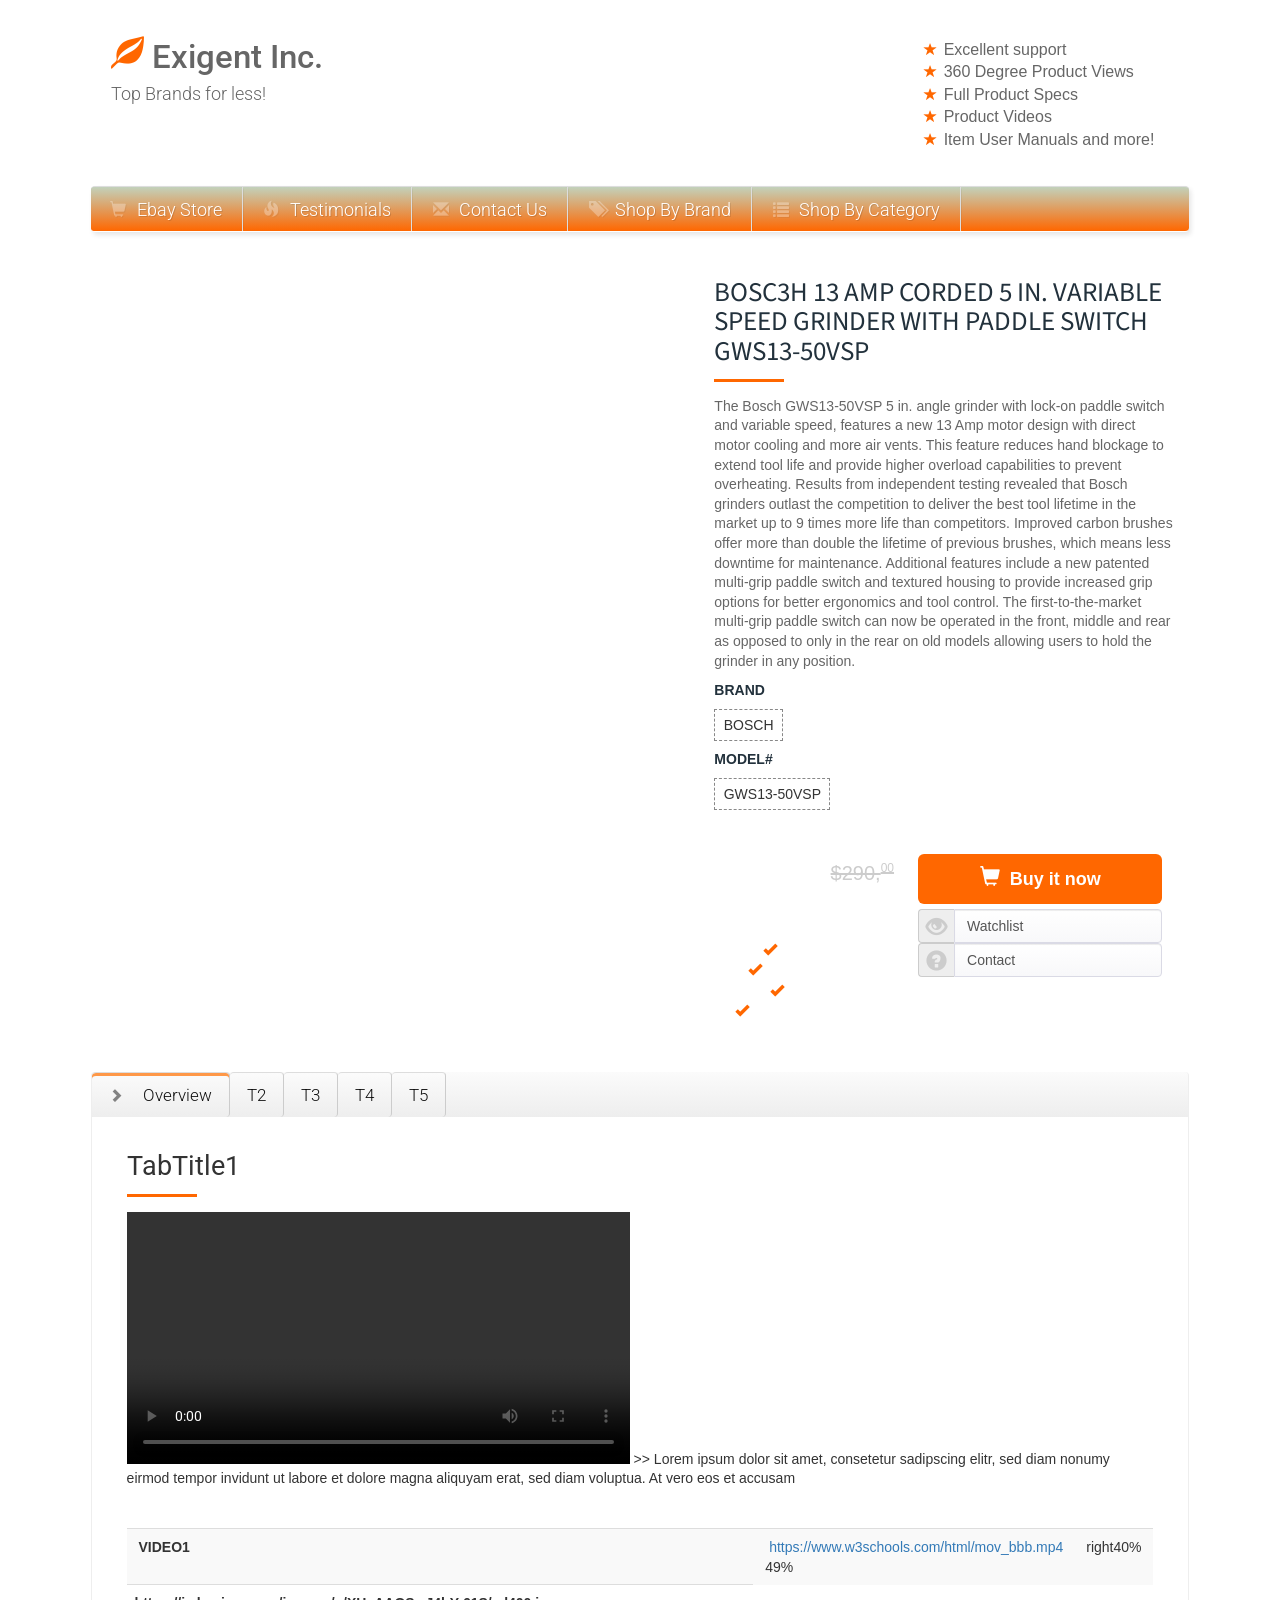
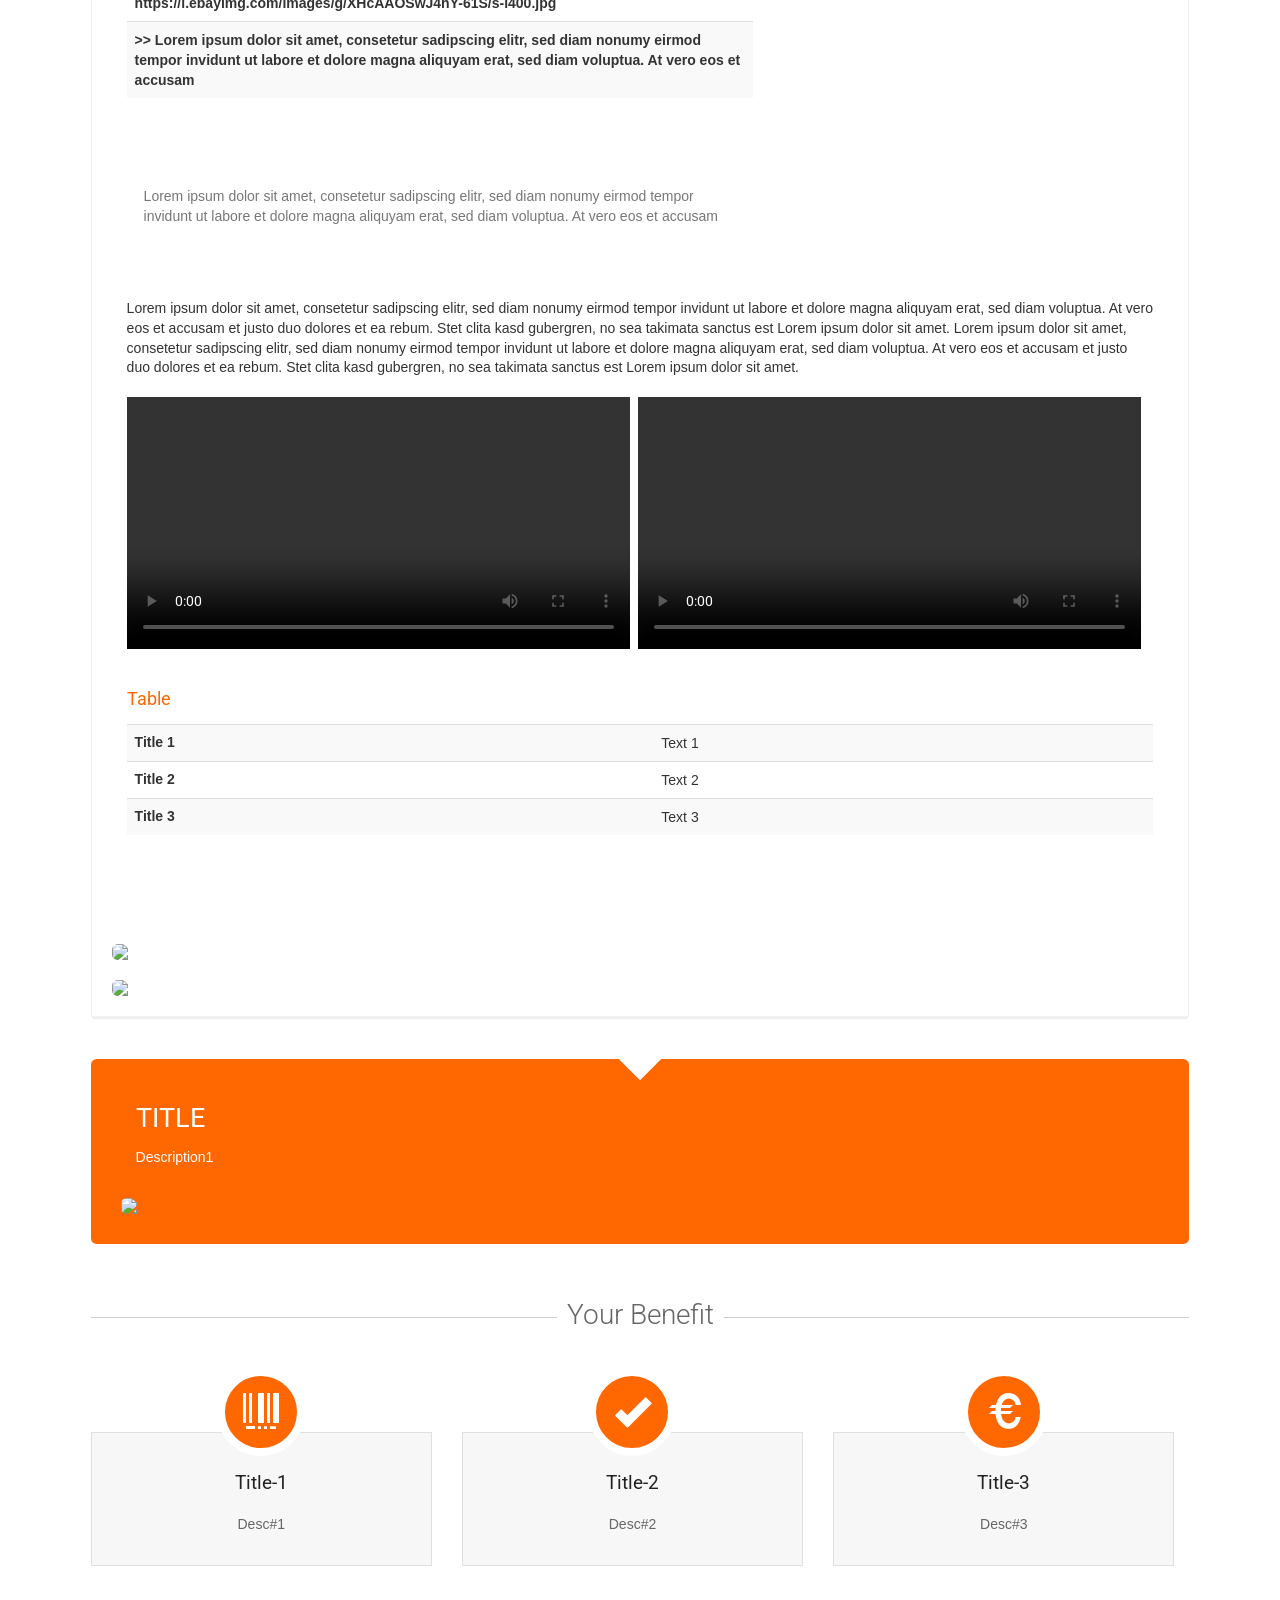
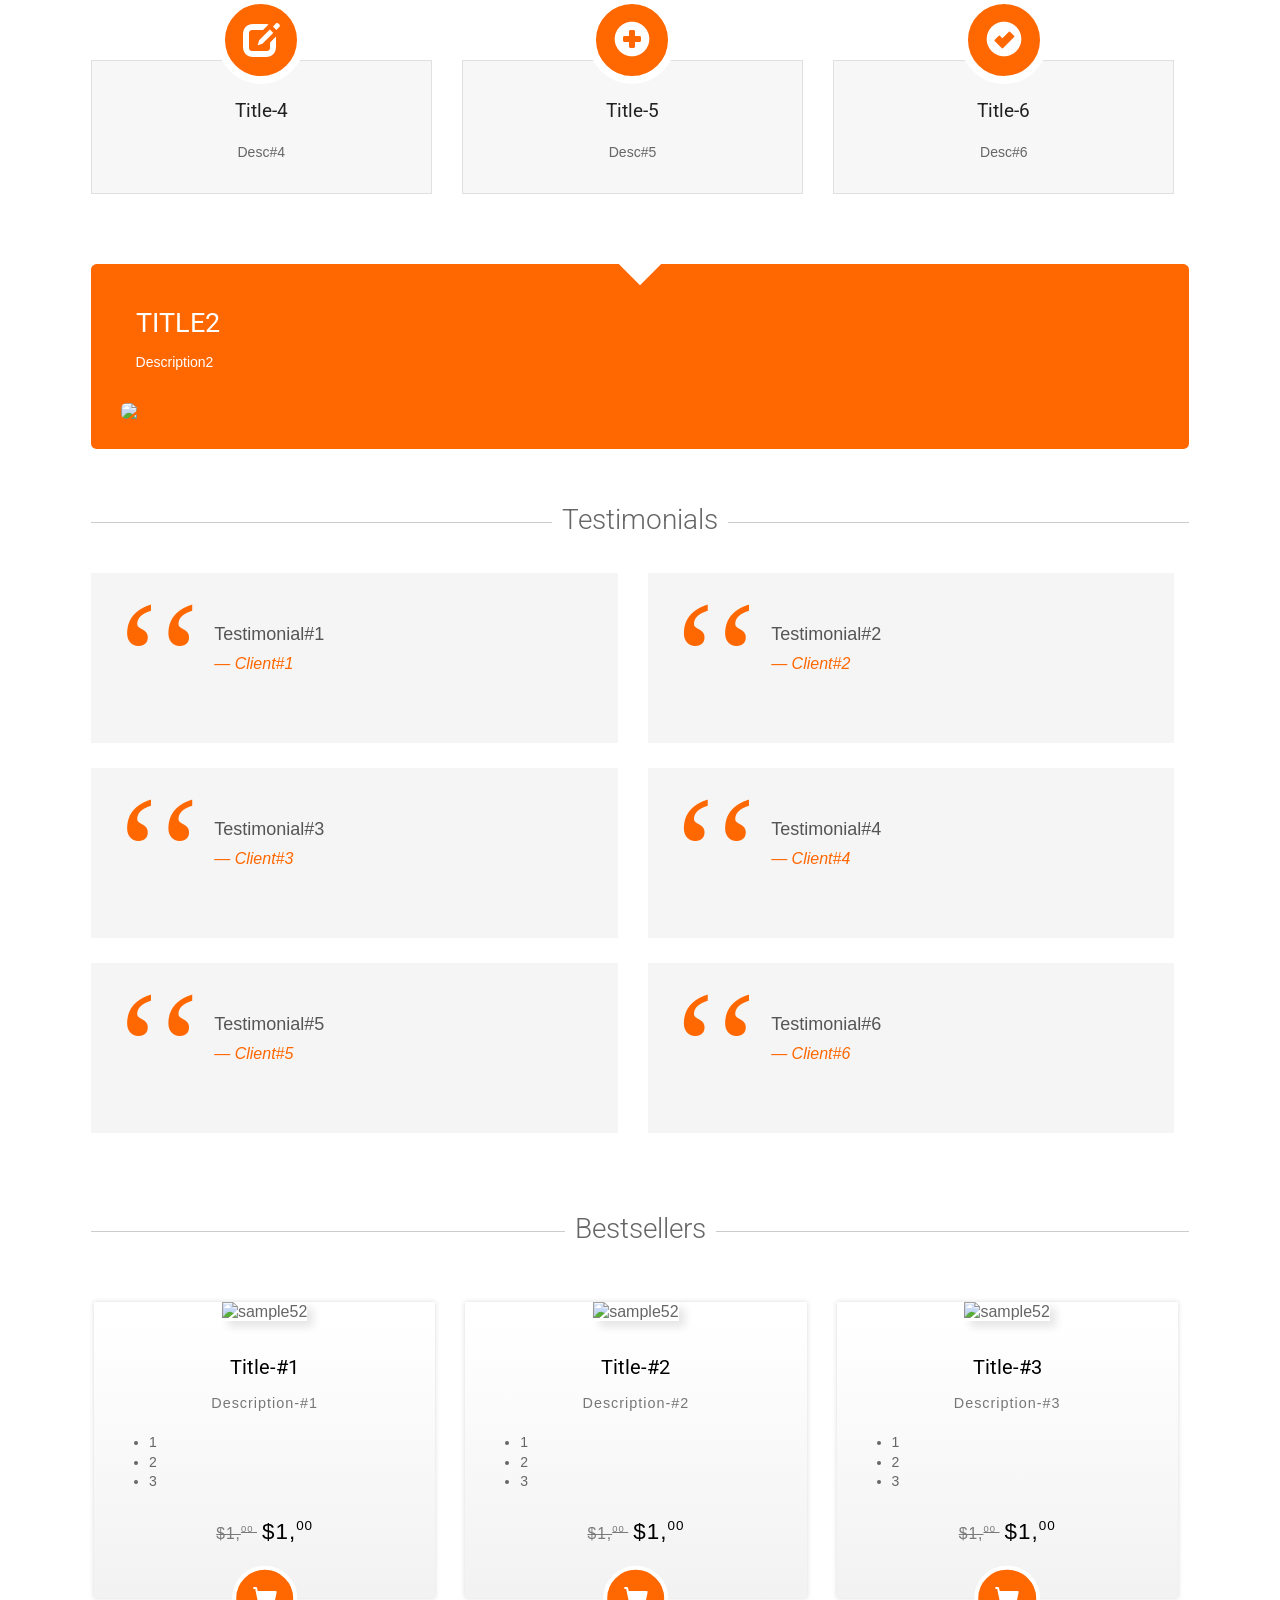
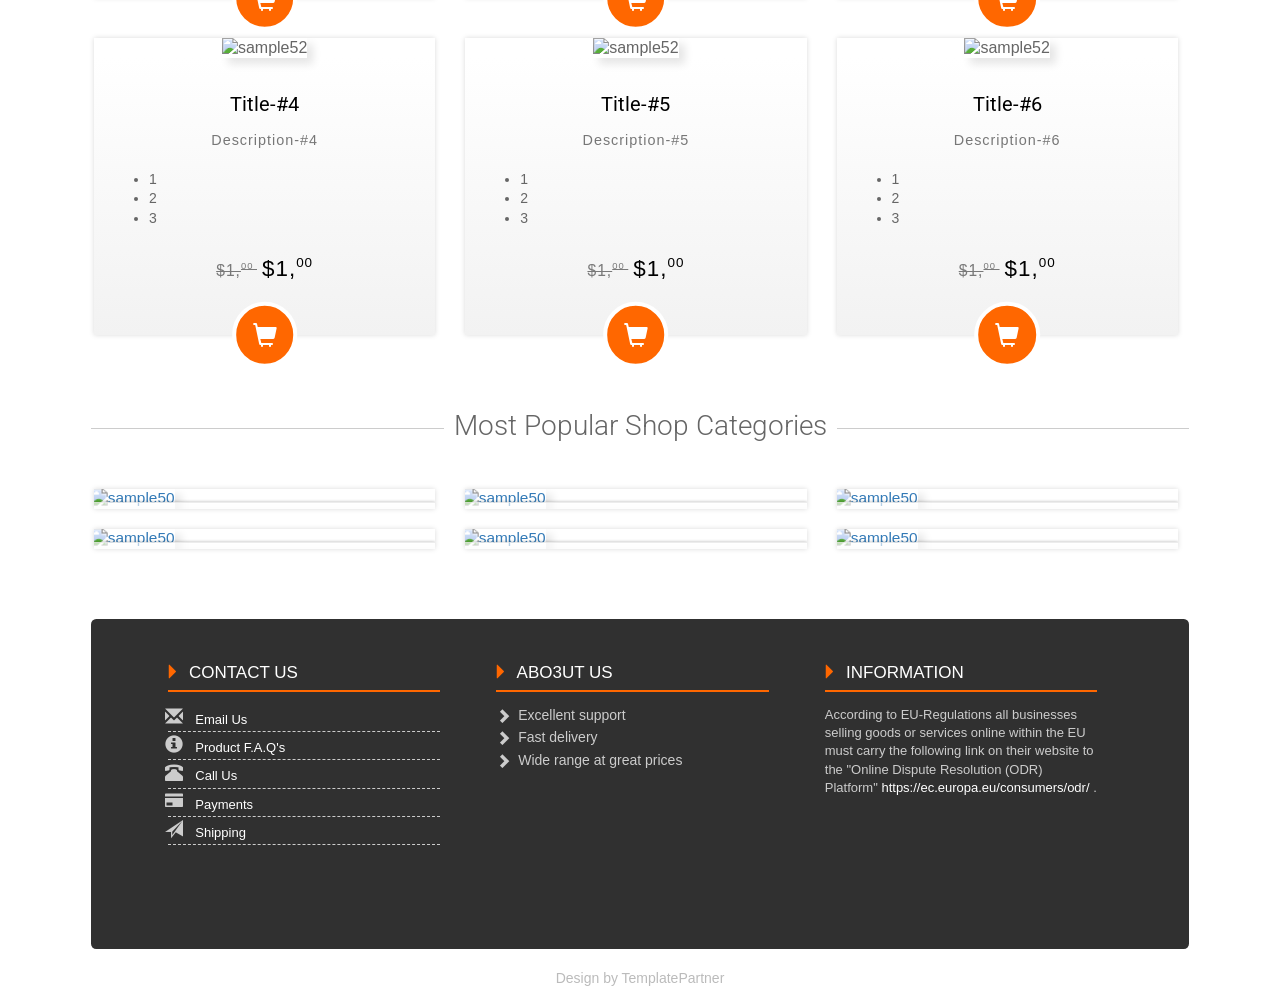
==== index.html @ e0731691 "Add files via upload" ====
<!DOCTYPE html>
<html lang="en" >

<head>
  <meta charset="UTF-8">
  <title>3</title>
  
  
  
      <link rel="stylesheet" href="css/style.css">

  
</head>

<body>

  <!-- 
				CRYSTAL - eazyAuction Designtemplate, 09.2017 
				Copyright & Design by https://www.templatepartner.com 
				--> 
				<!DOCTYPE html> 
				<html lang="de"> 
				  <head> 
				    <meta charset="utf-8"> 
				    <title>Template CRYSTAL www.templatepartner.com </title> 
				    
<meta http-equiv="content-type" content="text/html; charset=utf-8">
<meta name="viewport" content="width=device-width, initial-scale=1">
<link rel="stylesheet" href="https://maxcdn.bootstrapcdn.com/bootstrap/3.3.6/css/bootstrap.min.css" integrity="sha384-1q8mTJOASx8j1Au+a5WDVnPi2lkFfwwEAa8hDDdjZlpLegxhjVME1fgjWPGmkzs7" crossorigin="anonymous">

<link href="https://fonts.googleapis.com/css?family=Source+Sans+Pro:200,400,900" rel="stylesheet">
<link href="https://fonts.googleapis.com/css?family=Roboto:300,400,500,700:latin" rel="stylesheet" type="text/css">

 				    <link rel="stylesheet" href="style.css"> 
				  </head> 
				  <body> 
				<div class="cmsmini" id="32016">

<!-- END-csshead -->	
<!--============ PAGE ============-->
<div id="PAGE" class="parallex-t--XXX" style=""> 
<!--======= HEADER ===-->
<!-- END-headerfooter1 -->
<!--======= MAIN CONTENT =================-->
<div class="maincontent mainbgXXX roundsm">
<!--======= Gallery / Productinfo combo ===-->    
<!-- END-productinfo1 -->
<!-- END-infotabs1 -->
<!-- END-textimgl -->
<!-- END-infoboxes1 -->
<!-- END-gallery_categories1 -->
<!-- END-testimonials -->
<!-- END-gallery_products1 -->
<div class="headerfooter1-START">

<!--======= Mobile Kurzbeschreibung =======-->
<div class="mobileshortdesc">  
<div vocab="https://schema.org/" typeof="Product">
<span property="description">Mobile Description
</span>
</div>
</div>
<!--LOGO AREA -->
<div class="header">
<!-- logo area -->
<div class="logoarea row">
<div class="iscol form-group col-md-3">		
<div class="logotext">
<h1 class="logotitle">
<i class="glyphicon glyphicon-leaf color1">
</i> 
<span class="ff_logotitle">Exigent Inc.
</span>
</h1>
<div class="logotitlesub ff_logosubtitle">Top Brands for less!
</div>
</div>
</div>
<div class="iscol form-group text-right ff_headerinfotext col-md-9">
<ul>
<li>Excellent support 
<!-- li--> 
</li>
<li>360 Degree Product Views
</li>
<li>Full Product Specs
</li>
<li>Product Videos
</li>
<li>Item User Manuals and more!
</li>
</ul>
</div>
</div>
<!--======== NAV (mobile first) ===========-->
<!-- glyphicon-file, glyphicon-euro, glyphicon-question-sign, glyphicon-send, glyphicon-flag, glyphicon-envelope -->
<nav id="menu" class="aclicktype igradient1">
<div id="navtarget1" class="navtarget">
</div>  
<div id="navtarget2" class="navtarget">
</div>
<div id="navtarget3" class="navtarget">
</div>  
<div id="navtarget4" class="navtarget">
</div>
<div id="navtarget5" class="navtarget">
</div>  
<div id="navtarget6" class="navtarget">
</div>
<div id="navtarget7" class="navtarget">
</div>  
<div id="navtarget8" class="navtarget">
</div>
<div id="navheadtarget">
</div> 
<div id="navheadtarget-x">
</div>
<label for="tm" id="toggle-menu">
<a class="menulink" href="#navheadtarget">Navigation 
<span class="drop-icon">▾
</span> 
</a><a class="drop-icon-x" href="#navheadtarget-x">x
</a>
</label>
<ul class="main-menu clearfix">
<li class="tabnavfade">
<a class="ff_topnav_butturl1 menulink color1hover" href="https://www.ebay.com/str/exigentinc" target="_blank">
<i class="ff_topnavicon1 glyphicon glyphicon-shopping-cart">
</i>
<span class="ff_topnav_butt1">Ebay Store
</span>
</a>
</li>
<li class="tabnavfade">
<a class="ff_topnav_butturl1 menulink color1hover" href="https://feedback.ebay.com/ws/eBayISAPI.dll?ViewFeedback2&userid=exigent_inc&ftab=AllFeedback&myworld=true&rt=nc" target="_blank">
<i class="ff_topnavicon1 glyphicon glyphicon-fire">
</i>
<span class="ff_topnav_butt1">Testimonials
</span>
</a>
</li>
<li class="tabnavfade">
<a class="ff_topnav_butturl1 menulink color1hover" href="https://contact.ebay.com/ws/eBayISAPI.dll?FindAnswers&requested=exigent_inc&_trksid=p2050430.m2531.l4583&rt=nc&iid=1" target="_blank">
<i class="ff_topnavicon1 glyphicon glyphicon-envelope">
</i>
<span class="ff_topnav_butt1">Contact Us
</span>
</a>
</li>
<li class="tabnavfade">
<a class="ff_topnav_butturl1 menulink color1hover" href="https://www.ebay.com/str/exigentinc" target="_blank">
<i class="ff_topnavicon1 glyphicon glyphicon-tags">
</i>
<span class="ff_topnav_butt1">Shop By Brand
</span>
</a>
</li>
<li class="tabnavfade">
<a class="ff_topnav_butturl1 menulink color1hover" href="https://www.ebay.com/str/exigentinc" target="_blank">
<i class="ff_topnavicon1 glyphicon glyphicon-list">
</i>
<span class="ff_topnav_butt1">Shop By Category
</span>
</a>
</li>
</ul>
</nav>
</div> 
<!-- end header -->
<!--======= topslider ===-->  
<!-- end container -->
</div>
<div class="productinfo1-START">

<div class="container">
<section>  
<div class="row norightmargin">
<div class="tp-productgal1 col-lg-7 col-sm-7">	
<!-- col left   CAROUSEL SLIDES -->
<!-- SLIDER --> 		
<!--[if IE]> 
<style> .productslider.csslider1 > .cs_arrowprev > label:after, .productslider.csslider1 > .cs_arrownext > label:after{ line-height: 30px; } .productslider.csslider1 > .cs_play_pause > label:after{ line-height: 28px;} 
</style> 
<![endif]-->
<div id="islider1" class="islider islidenum10 thumbsperrow5 islider_navdotsXXX  islidermaximgheight12 islidermaxthumbheight6 aclicktype"> 	
<!-- aclicktype OR inputclicktype --> 	 	
<label class="targetlabel aclicktype" id="islide1__1">
</label>
<label class="targetlabel aclicktype" id="islide2__1">
</label>
<label class="targetlabel aclicktype" id="islide3__1">
</label>
<label class="targetlabel aclicktype" id="islide4__1">
</label>
<label class="targetlabel aclicktype" id="islide5__1">
</label>
<label class="targetlabel aclicktype" id="islide6__1">
</label>
<label class="targetlabel aclicktype" id="islide7__1">
</label>
<label class="targetlabel aclicktype" id="islide8__1">
</label>
<label class="targetlabel aclicktype" id="islide9__1">
</label>
<label class="targetlabel aclicktype" id="islide10__1">
</label> 		
<!-- lightboxes with id --> 	
<a href="#_" class="lightbox1a" id="lb_img1">
<img src="https://res.cloudinary.com/dpbb3ehlm/image/upload/v1530086729/temp/1.png">
</a><a href="#_" class="lightbox1a" id="lb_img2">
<img src="https://res.cloudinary.com/dpbb3ehlm/image/upload/v1530086729/temp/2.png">
</a><a href="#_" class="lightbox1a" id="lb_img3">
<img src="https://res.cloudinary.com/dpbb3ehlm/image/upload/v1530086729/temp/3.png">
</a><a href="#_" class="lightbox1a" id="lb_img4">
<img src="https://res.cloudinary.com/dpbb3ehlm/image/upload/v1530086729/temp/4.png">
</a><a href="#_" class="lightbox1a" id="lb_img5">
<img src="https://res.cloudinary.com/dpbb3ehlm/image/upload/v1530086729/temp/5.png">
</a><a href="#_" class="lightbox1a" id="lb_img6">
<img src="https://res.cloudinary.com/dpbb3ehlm/image/upload/v1530086729/temp/6.png">
</a><a href="#_" class="lightbox1a" id="lb_img7">
<img src="https://res.cloudinary.com/dpbb3ehlm/image/upload/v1530086729/temp/7.png">
</a><a href="#_" class="lightbox1a" id="lb_img8">
<img src="https://res.cloudinary.com/dpbb3ehlm/image/upload/v1530086729/temp/8.png">
</a><a href="#_" class="lightbox1a" id="lb_img9">
<img src="https://res.cloudinary.com/dpbb3ehlm/image/upload/v1530086729/temp/9.png">
</a><a href="#_" class="lightbox1a" id="lb_img10">
<img src="https://res.cloudinary.com/dpbb3ehlm/image/upload/v1530086729/temp/10.png">
</a> 	
<!-- SLIDER PICS  --> 	
<div class="isliderbody"> 		
<!-- Number of images here is flexiblle - NO NEED to change css --> 		 
<div class="islide">
<a href="#lb_img1">
<img src="https://res.cloudinary.com/dpbb3ehlm/image/upload/v1530086729/temp/1.png" alt="">
</a>                  		 
</div>
<div class="islide">
<a href="#lb_img2">
<img src="https://res.cloudinary.com/dpbb3ehlm/image/upload/v1530086729/temp/2.png" alt="">
</a>                  		 
</div>
<div class="islide">
<a href="#lb_img3">
<img src="https://res.cloudinary.com/dpbb3ehlm/image/upload/v1530086729/temp/3.png" alt="">
</a>                  		 
</div>
<div class="islide">
<a href="#lb_img4">
<img src="https://res.cloudinary.com/dpbb3ehlm/image/upload/v1530086729/temp/4.png" alt="">
</a>                  		 
</div>
<div class="islide">
<a href="#lb_img5">
<img src="https://res.cloudinary.com/dpbb3ehlm/image/upload/v1530086729/temp/5.png" alt="">
</a>                  		 
</div>
<div class="islide">
<a href="#lb_img6">
<img src="https://res.cloudinary.com/dpbb3ehlm/image/upload/v1530086729/temp/6.png" alt="">
</a>                  		 
</div>
<div class="islide">
<a href="#lb_img7">
<img src="https://res.cloudinary.com/dpbb3ehlm/image/upload/v1530086729/temp/7.png" alt="">
</a>                  		 
</div>
<div class="islide">
<a href="#lb_img8">
<img src="https://res.cloudinary.com/dpbb3ehlm/image/upload/v1530086729/temp/8.png" alt="">
</a>                  		 
</div>
<div class="islide">
<a href="#lb_img9">
<img src="https://res.cloudinary.com/dpbb3ehlm/image/upload/v1530086729/temp/9.png" alt="">
</a>                  		 
</div>
<div class="islide">
<a href="#lb_img10">
<img src="https://res.cloudinary.com/dpbb3ehlm/image/upload/v1530086729/temp/10.png" alt="">
</a>                  		 
</div> 	
<img src="https://res.cloudinary.com/dpbb3ehlm/image/upload/v1530086729/temp/1.png" class="isliderimgheightener">
</div> 	
<!-- SLIDER NAV  --> 	
<div class="islidernav"> 		
<div> 
<!-- aclicktype OR inputclicktype --> 			 			
<a class="islidethumb aclicktype" href="#islide1__1" style="background-image:url('');">
<img src="https://res.cloudinary.com/dpbb3ehlm/image/upload/v1530086729/temp/1.png" alt="">
</a><a class="islidethumb aclicktype" href="#islide2__1" style="background-image:url('');">
<img src="https://res.cloudinary.com/dpbb3ehlm/image/upload/v1530086729/temp/2.png" alt="">
</a><a class="islidethumb aclicktype" href="#islide3__1" style="background-image:url('');">
<img src="https://res.cloudinary.com/dpbb3ehlm/image/upload/v1530086729/temp/3.png" alt="">
</a><a class="islidethumb aclicktype" href="#islide4__1" style="background-image:url('');">
<img src="https://res.cloudinary.com/dpbb3ehlm/image/upload/v1530086729/temp/4.png" alt="">
</a><a class="islidethumb aclicktype" href="#islide5__1" style="background-image:url('');">
<img src="https://res.cloudinary.com/dpbb3ehlm/image/upload/v1530086729/temp/5.png" alt="">
</a><a class="islidethumb aclicktype" href="#islide6__1" style="background-image:url('');">
<img src="https://res.cloudinary.com/dpbb3ehlm/image/upload/v1530086729/temp/6.png" alt="">
</a><a class="islidethumb aclicktype" href="#islide7__1" style="background-image:url('');">
<img src="https://res.cloudinary.com/dpbb3ehlm/image/upload/v1530086729/temp/7.png" alt="">
</a><a class="islidethumb aclicktype" href="#islide8__1" style="background-image:url('');">
<img src="https://res.cloudinary.com/dpbb3ehlm/image/upload/v1530086729/temp/8.png" alt="">
</a><a class="islidethumb aclicktype" href="#islide9__1" style="background-image:url('');">
<img src="https://res.cloudinary.com/dpbb3ehlm/image/upload/v1530086729/temp/9.png" alt="">
</a><a class="islidethumb aclicktype" href="#islide10__1" style="background-image:url('');">
<img src="https://res.cloudinary.com/dpbb3ehlm/image/upload/v1530086729/temp/10.png" alt="">
</a> 		
</div> 	
</div> 
</div> 
<!-- end slider-->
</div> 
<!-- end product gal -->
<div class="tp-productshort col-lg-5 col-sm-5">	
<!-- col right -->
<h1 class="tp-producttitle titlecolor ff_title">BOSC3H 13 AMP CORDED 5 IN. VARIABLE SPEED GRINDER WITH PADDLE SWITCH GWS13-50VSP
</h1>
<hr class="trans">
<p class="ff_desc_short">
</p>
<div>The Bosch GWS13-50VSP 5 in. angle grinder with lock-on paddle switch and variable speed, features a new 13 Amp motor design with direct motor cooling and more air vents. This feature reduces hand blockage to extend tool life and provide higher overload capabilities to prevent overheating. Results from independent testing revealed that Bosch grinders outlast the competition to deliver the best tool lifetime in the market up to 9 times more life than competitors. Improved carbon brushes offer more than double the lifetime of previous brushes, which means less downtime for maintenance. Additional features include a new patented multi-grip paddle switch and textured housing to provide increased grip options for better ergonomics and tool control. The first-to-the-market multi-grip paddle switch can now be operated in the front, middle and rear as opposed to only in the rear on old models allowing users to hold the grinder in any position.
<br>
</div>
<p>
</p>
<div class="tp-attributebox">
<p>
<b class="tp-attrtitle titlecolor">BRAND
</b>
</p> 
<p class="tp-attributes">      
<span class="tp-attrval roundsm color1border">BOSCH
</span> 
</p>
</div>
<div class="tp-attributebox">
<p>
<b class="tp-attrtitle titlecolor">MODEL#
</b>
</p> 
<p class="tp-attributes">      
<span class="tp-attrval roundsm color1border">GWS13-50VSP
</span> 
</p>
</div>
<!-- -button combo -->
<div class="pricecombo roundsm row col-sm-12">
<div class="col-sm-5">
<div class="pricecombo-left">
<div class="strikedprice">$290,<span class="pricecents">00
</span>
</div>
<div class="tp-price" style=" ">$199,<span class="pricecents">00
</span>
</div> 
<div class="pricecombo_addinfo" style="">
<i class="glyphicon glyphicon-ok color1">
</i> 
<span>FREE SHIPPING
</span>
</div>
<div class="pricecombo_addinfo" style="">
<i class="glyphicon glyphicon-ok color1">
</i> 
<span>BRAND NEW ITEM
</span>
</div>
<div class="pricecombo_addinfo" style="">
<i class="glyphicon glyphicon-ok color1">
</i> 
<span>TAX INCLUDED
</span>
</div>
<div class="pricecombo_addinfo" style="">
<i class="glyphicon glyphicon-ok color1">
</i> 
<span>1 DAY PROCESSING
</span>
</div> 
</div>
</div>
<div class="pricecombo-buttons col-sm-7">
<div class="tp-buttupper row col-sm-12">
<a class="pricebutt_buyitnow btn btn-lg btn-success btn-block color1bg" href="https://offer.ebay.com/ws/eBayISAPI.dll?BinConfirm&item=1" target="_blank">
<i class="glyphicon glyphicon-shopping-cart">
</i>  
<span class="tp-buttupper-text">Buy it now
</span> 
</a>
</div>
<div class="tp-buttlower row col-sm-12 ">
<div class="tp-buttlower1 input-group buttonaddon width50xx">
<span class="input-group-addon">
<span class="glyphicon glyphicon-eye-open">
</span>
</span>
<a type="text" class="pricebutt_watchlist form-control" href="http://cgi1.ebay.com/ws/eBayISAPI.dll?MakeTrack&item=1" target="_blank">
<span class="tp-buttlower1-text">Watchlist
</span>
</a>
</div>
<div class="tp-buttlower2 input-group buttonaddon width50xx">
<span class="input-group-addon">
<span class="glyphicon glyphicon-question-sign">
</span>
</span>
<a type="text" class="pricebutt_contact form-control" href="https://contact.ebay.com/ws/eBayISAPI.dll?FindAnswers&requested=exigent_inc&rt=nc&iid=1" target="_blank">
<span class="tp-buttlower2-text">Contact
</span>
</a>
</div>
</div>
</div>
</div>
<!-- end price/button box -->
</div>
<!-- tp-productshort --> 
</div>
</section>
</div> 
<!-- end container -->
</div>
<div class="infotabs1-START aclicktype">

<!--
<p> 
</p>-->
<!-- TABS -->
<div class="container">
<div class="wrapper">
<div class="tab_container tabnavfade" style="border-left:1px solid #eee; border-right:1px solid #eee; border-bottom:1px solid #eee; ">
<!-- needed for aclicktype 
<a> clicktype -->
<div id="tabtarget1">
</div>
<div id="tabtarget2">
</div>
<div id="tabtarget3">
</div>
<div id="tabtarget4">
</div>
<div id="tabtarget5">
</div>
<!-- inputs needed for inputclicktype -->
<label id="tablabel1" for="tab1" class="tabnavfade color1shadowtop">
<a href="#tabtarget1">
<i class="glyphicon glyphicon-chevron-right">
</i>
<span>Overview
</span>
</a>
</label>
<label id="tablabel2" for="tab2" class="tabnavfade color1shadowtop">
<a href="#tabtarget2">
<i class="glyphicon glyphicon-chevron-right">
</i>
<span>T2
</span>
</a>
</label>
<label id="tablabel3" for="tab3" class="tabnavfade color1shadowtop">
<a href="#tabtarget3">
<i class="glyphicon glyphicon-chevron-right">
</i>
<span>T3
</span>
</a>
</label>
<label id="tablabel4" for="tab4" class="tabnavfade color1shadowtop">
<a href="#tabtarget4">
<i class="glyphicon glyphicon-chevron-right">
</i>
<span>T4
</span>
</a>
</label>
<label id="tablabel5" for="tab5" class="tabnavfade color1shadowtop">
<a href="#tabtarget5">
<i class="glyphicon glyphicon-chevron-right">
</i>
<span>T5
</span>
</a>
</label>
<section id="content1" class="tab-content" style="overflow:hidden">
<div class="textimgl-START textimgbg-START">

<div class="pblock container roundsm" style="background-image: none;">
<div class="row" style="">
<div class="colleft col-xs-12">
<h1 class="ff_title">TabTitle1
</h1>
<p class="ff_desc">
</p>
<div>
<video width="100%" style="max-width:49%" controls=""> 
<source src="https://www.w3schools.com/html/mov_bbb.mp4" type="video/mp4">Your browser does not support the video tag.
</video> >> Lorem ipsum dolor sit amet, consetetur sadipscing elitr, sed diam nonumy eirmod tempor invidunt ut labore et dolore magna aliquyam erat, sed diam voluptua. At vero eos et accusam
</div>
<div>
<br>
</div>
<div>
<br>
</div>
<div>
<div class="container-fluid"> 			
<table class="table eytable table-striped">
<tbody>
<tr>
<th> VIDEO1 
</th>
<td> 
<a href="https://www.w3schools.com/html/mov_bbb.mp4" target="_blank" rel="noopener">https://www.w3schools.com/html/mov_bbb.mp4
</a> 49% 
</td>
<td> right40% 
</td>
</tr>
<tr>
<th>https://i.ebayimg.com/images/g/XHcAAOSwJ4hY-61S/s-l400.jpg 
</th>
</tr>
<tr>
<th>>> Lorem ipsum dolor sit amet, consetetur sadipscing elitr, sed diam nonumy eirmod tempor invidunt ut labore et dolore magna aliquyam erat, sed diam voluptua. At vero eos et accusam
</th>
</tr>
</tbody> 
</table> 
</div>  
<div>
<br>
</div>
<div>
<br>
</div>
<div>
<div class="imageboxes">
<div class="intextimagebox" style="width:100%;"> 	
<div class="ibwrapper ibnohover ibimgleft ibnobg" style=""> 		 			
<img class="ibimg" src="https://i.ebayimg.com/images/g/XHcAAOSwJ4hY-61S/s-l400.jpg" alt="" style="width: 40%;"> 			
<div class="ibbody" style="width: 60%;"> 				 				
<div class="ibdesc"> Lorem ipsum dolor sit amet, consetetur sadipscing elitr, sed diam nonumy eirmod tempor invidunt ut labore et dolore magna aliquyam erat, sed diam voluptua. At vero eos et accusam 
<br>
</div> 				 			
</div> 		 	
</div> 
</div> 
<div style="clear:both">
</div>
</div>  
</div>
</div>
<div>
<br>
</div>
<div>Lorem ipsum dolor sit amet, consetetur sadipscing elitr, sed diam nonumy eirmod tempor invidunt ut labore et dolore magna aliquyam erat, sed diam voluptua. At vero eos et accusam et justo duo dolores et ea rebum. Stet clita kasd gubergren, no sea takimata sanctus est Lorem ipsum dolor sit amet. Lorem ipsum dolor sit amet, consetetur sadipscing elitr, sed diam nonumy eirmod tempor invidunt ut labore et dolore magna aliquyam erat, sed diam voluptua. At vero eos et accusam et justo duo dolores et ea rebum. Stet clita kasd gubergren, no sea takimata sanctus est Lorem ipsum dolor sit amet.
</div>
<div>
<br>
</div>
<div>
<video width="100%" style="max-width:49%" controls=""> 
<source src="https://www.w3schools.com/html/mov_bbb.mp4" type="video/mp4">Your browser does not support the video tag.
</video> 
<video width="100%" style="max-width:49%" controls=""> 
<source src="https://www.w3schools.com/html/mov_bbb.mp4" type="video/mp4">Your browser does not support the video tag.
</video>
<br>
</div>
<div>
<br>
</div>
<div>
<h3>Table
</h3>
</div>
<div>
<div class="container-fluid"> 			
<table class="table eytable table-striped">
<tbody>
<tr>
<th>
<div>Title 1 
</div>
</th>
<td> Text 1
</td>
</tr>
<tr>
<th>
<div>Title 2 
</div>
</th>
<td> Text 2
</td>
</tr>
<tr>
<th>
<div>Title 3 
</div>
</th>
<td> Text 3
</td>
</tr>
</tbody> 
</table> 
</div>
<br>
</div>
<div>
<br>
</div>
<div>
<br>
</div>
<p>
</p>
</div>
<div class="colright col-xs-12 imggroup">
<span class="col-sm-12">
<img class="img-responsive ff_pic1 imgb" src="https://via.placeholder.com/1500x10">
</span>
<span class="col-sm-12">
<img class="img-responsive ff_pic2 imgb" src="https://via.placeholder.com/1500x10">
</span>
</div>
</div>
</div>
</div>
</section>
<section id="content2" class="tab-content" style="overflow:hidden">
<div class="textimgl-START textimgbg-START">

<div class="pblock container roundsm" style="background-image: none;">
<div class="row" style="">
<div class="colleft col-xs-12">
<h1 class="ff_title">TabTitle2
</h1>
<p class="ff_desc">Description Tab 2
</p>
</div>
</div>
</div>
</div>
</section>
<section id="content3" class="tab-content" style="overflow:hidden">
<div class="textimgl-START textimgbg-START">

<div class="pblock container roundsm" style="background-image: none;">
<div class="row" style="">
<div class="colleft col-xs-12">
<h1 class="ff_title">TabTitle3
</h1>
<p class="ff_desc">Description Tab 3
</p>
</div>
<div class="colright col-xs-12 imggroup">
<span class="imglast col-sm-5">
<img class="img-responsive ff_pic1 imgb" src="https://via.placeholder.com/1500x1500">
</span>
</div>
</div>
</div>
</div>
</section>
<section id="content4" class="tab-content" style="overflow:hidden">
<div class="textimgl-START textimgbg-START">

<div class="pblock container roundsm" style="background-image: none;">
<div class="row" style="">
<div class="colleft col-xs-12">
<h1 class="ff_title">TabTitle4
</h1>
<p class="ff_desc">Description Tab 4
</p>
</div>
</div>
</div>
</div>
</section>
<section id="content5" class="tab-content" style="overflow:hidden">
<div class="textimgl-START textimgbg-START">

<div class="pblock container roundsm" style="background-image: none;">
<div class="row" style="">
<div class="colleft col-xs-12">
<h1 class="ff_title">TabTitle5
</h1>
<p class="ff_desc">
</p>
<div>
<h1 class="ff_title">Bildboxen in Textfeldern
</h1>
<p class="ff_desc">
</p>
<h3>Es können beliebig viele Bildboxen in Textfelden platziert werden: 
<br>Dazu einfach das Beispiel von unten in einen Textbereich im TemplateEditor kopieren.
</h3>
<p>
<br>
</p>
<h1>So geht's
</h1>
<h3>1. Zeile: muss so beginnen: 
<div class="imageboxes"> 
<div style="clear:both">
</div>
</div>
</h3>
<br>
<h1>Beispiel für 2 Bilder nebeneinander
</h1>
<h3>die jeweils ein Drittel (25%) der Bildschirmbreite ausfüllen und mindestens 380 Pixel hoch sind:
</h3>
<p>
<br>
</p>
<div class="imageboxes">
<div class="intextimagebox" style="width:25%;"> 	
<div class="ibwrapper ibnohover ibnobg" style=""> 		 			
<img class="ibimg" src="https://i.ebayimg.com/images/g/XHcAAOSwJ4hY-61S/s-l400.jpg" alt=""> 			 		 	
</div> 
</div>
<div class="intextimagebox" style="width:25%;"> 	
<div class="ibwrapper ibnohover ibnobg" style=""> 		 			
<img class="ibimg" src="https://i.ebayimg.com/images/g/XHcAAOSwJ4hY-61S/s-l400.jpg" alt=""> 			 		 	
</div> 
</div> 
<div style="clear:both">
</div>
</div>
<p>
</p>
<br>
<div class="imageboxes">
<div class="intextimagebox">
<div class="ibwrapper ibnohover ibnobg">
<img class="ibimg" src="https://i.ebayimg.com/images/g/XHcAAOSwJ4hY-61S/s-l400.jpg" alt="">
</div>
</div>
<div class="intextimagebox">
<div class="ibwrapper ibnohover ibnobg">
<img class="ibimg" src="https://i.ebayimg.com/images/g/XHcAAOSwJ4hY-61S/s-l400.jpg" alt="">
</div>
</div>
<div>
</div>
</div>
<br>
<br>
<br>
<h1>Beispiel für 3 Bild-Boxen nebeneinander mit Text 
<br>
</h1>
<h3>die jeweils ein Drittel (25%) der Bildschirmbreite ausfüllen und mindestens 380 Pixel hoch sind:
</h3>
<ul>
<li> Hinweis: zum Zentrieren der Texte könnte man einen dritten Parameter "-- textcenter" verwenden (wie in der letzten Bildbox).
</li>
</ul>
<br>
<div class="imageboxes">
<div class="intextimagebox" style="width:25%;"> 	
<div class="ibwrapper" style="min-height:380px;"> 		
<a href="https://www.ebay.de/itm/182540768897" target="_blank"> 			
<img class="ibimg" src="https://i.ebayimg.com/images/g/XHcAAOSwJ4hY-61S/s-l400.jpg" alt=""> 			
<div class="ibbody"> 				
<div class="ibtitle">Artikel Titel 1
</div> 				
<div class="ibdesc"> Bei Bedarf eine kurze Beschreibung  
<br>
</div> 				
<div class="ibprice">ab 10€
</div> 			
</div> 		
</a> 	
</div> 
</div>
<div class="intextimagebox" style="width:25%;"> 	
<div class="ibwrapper" style="min-height:380px;"> 		
<a href="https://www.ebay.de/itm/182540768897" target="_blank"> 			
<img class="ibimg" src="https://i.ebayimg.com/images/g/XHcAAOSwJ4hY-61S/s-l400.jpg" alt=""> 			
<div class="ibbody"> 				
<div class="ibtitle">Artikel Titel 2
</div> 				 				
<div class="ibprice">ab 20€
</div> 			
</div> 		
</a> 	
</div> 
</div>
<div class="intextimagebox" style="width:25%;"> 	
<div class="ibwrapper" style="min-height:380px;"> 		
<a href="https://www.ebay.de/itm/182540768897" target="_blank"> 			
<img class="ibimg" src="https://i.ebayimg.com/images/g/XHcAAOSwJ4hY-61S/s-l400.jpg" alt=""> 			
<div class="ibbody"> 				
<div class="ibtitle">Artikel Titel 3
</div> 				
<div class="ibdesc"> Bei Bedarf eine kurze Beschreibung  
<br>
</div> 				
<div class="ibprice">ab 30€
</div> 			
</div> 		
</a> 	
</div> 
</div>
<div class="intextimagebox" style="width:25%;"> 	
<div class="ibwrapper textcenter" style="min-height:380px;"> 		
<a href="https://www.ebay.de/itm/182540768897" target="_blank"> 			
<img class="ibimg" src="https://i.ebayimg.com/images/g/XHcAAOSwJ4hY-61S/s-l400.jpg" alt=""> 			
<div class="ibbody"> 				
<div class="ibtitle">Artikel Titel 3
</div> 				
<div class="ibdesc"> Bei Bedarf eine kurze Beschreibung  
<br>
</div> 				
<div class="ibprice">ab 30€
</div> 			
</div> 		
</a> 	
</div> 
</div> 
<div style="clear:both">
</div>
</div> 
<br>
<br>
<div class="imageboxes">
<div class="intextimagebox">
<div class="ibwrapper">
<a href="https://www.ebay.de/itm/182540768897" target="_blank">
<img class="ibimg" src="https://i.ebayimg.com/images/g/XHcAAOSwJ4hY-61S/s-l400.jpg" alt="">
<div class="ibbody">
<div class="ibtitle">Artikel Titel 1
</div>
<div class="ibdesc">Bei Bedarf eine kurze Beschreibung 
<br>
</div>
<div class="ibprice">ab 10€
</div>
</div>
</a>
</div>
</div>
<div class="intextimagebox">
<div class="ibwrapper">
<a href="https://www.ebay.de/itm/182540768897" target="_blank">
<img class="ibimg" src="https://i.ebayimg.com/images/g/XHcAAOSwJ4hY-61S/s-l400.jpg" alt="">
<div class="ibbody">
<div class="ibtitle">Artikel Titel 2
</div>
<div class="ibprice">ab 20€
</div>
</div>
</a>
</div>
</div>
<div class="intextimagebox">
<div class="ibwrapper">
<a href="https://www.ebay.de/itm/182540768897" target="_blank">
<img class="ibimg" src="https://i.ebayimg.com/images/g/XHcAAOSwJ4hY-61S/s-l400.jpg" alt="">
<div class="ibbody">
<div class="ibtitle">Artikel Titel 3
</div>
<div class="ibdesc">Bei Bedarf eine kurze Beschreibung 
<br>
</div>
<div class="ibprice">ab 30€
</div>
</div>
</a>
</div>
</div>
<div class="intextimagebox">
<div class="ibwrapper textcenter">
<a href="https://www.ebay.de/itm/182540768897" target="_blank">
<img class="ibimg" src="https://i.ebayimg.com/images/g/XHcAAOSwJ4hY-61S/s-l400.jpg" alt="">
<div class="ibbody">
<div class="ibtitle">Artikel Titel 3
</div>
<div class="ibdesc">Bei Bedarf eine kurze Beschreibung 
<br>
</div>
<div class="ibprice">ab 30€
</div>
</div>
</a>
</div>
</div>
<div>
</div>
</div>
<br>
<br>
<br>
<h1>Beispiel für Bild neben Text (links / rechts) 
<br>
</h1>
<h3>Zwei Bild-Textboxen, die jeweils ein Drittel (100%) der Bildschirmbreite ausfüllen und das Bild rechts bzw. links neben dem Text haben:
</h3>
<ul>
<li> Dafür wird die Option  leftXX%  bzw.  rightXX%  verwendet, wobei XX die prozentuale breite des Bildes im Verhältnis zum Text ist. 
<br>
</li>
</ul>
<p>
<br>
</p>
<p>
</p>
<div class="imageboxes">
<div class="intextimagebox" style="width:100%;"> 	
<div class="ibwrapper ibnohover ibimgright ibnobg" style=""> 		 			
<img class="ibimg" src="https://i.ebayimg.com/images/g/XHcAAOSwJ4hY-61S/s-l400.jpg" alt="" style="width: 40%;"> 			
<div class="ibbody" style="width: 60%;"> 				 				
<div class="ibdesc"> Lorem ipsum dolor sit amet, consetetur sadipscing elitr, sed diam nonumy eirmod tempor invidunt ut labore et dolore magna aliquyam erat, sed diam voluptua. At vero eos et accusam
<p>
</p> 
<br> 
<p>
</p>
</div> 				 			
</div> 		 	
</div> 
</div>
<div class="intextimagebox" style="width:100%;"> 	
<div class="ibwrapper ibnohover ibimgleft ibnobg" style=""> 		 			
<img class="ibimg" src="https://i.ebayimg.com/images/g/XHcAAOSwJ4hY-61S/s-l400.jpg" alt="" style="width: 20%;"> 			
<div class="ibbody" style="width: 80%;"> 				 				
<div class="ibdesc"> Lorem ipsum dolor sit amet, consetetur  
<br>
<p>
</p> 
<br>
<p>sadipscing elitr, sed diam nonumy eirmod tempor invidunt ut labore et dolore magna aliquyam erat, sed diam voluptua. At vero eos et accusam  
<br>
</p>
</div> 				 			
</div> 		 	
</div> 
</div> 
<div style="clear:both">
</div>
</div>
<p>
</p>
<br>
<div class="imageboxes">
<div class="intextimagebox">
<div class="ibwrapper ibnohover ibimgright ibnobg">
<img class="ibimg" src="https://i.ebayimg.com/images/g/XHcAAOSwJ4hY-61S/s-l400.jpg" alt="">
<div class="ibbody">
<div class="ibdesc">
<h2>Lorem ipsum dolor sit amet,
</h2> consetetur sadipscing elitr, sed diam nonumy eirmod tempor invidunt ut labore et dolore magna aliquyam erat, sed diam voluptua. At vero eos et accusam et justo duo dolores et ea rebum. Stet clita kasd gubergren, no sea takimata sanctus est Lorem ipsum dolor sit amet. Lorem ipsum dolor sit amet, consetetur  Lorem ipsum dolor sit amet, consetetur sadipscing elitr, sed diam nonumy eirmod tempor invidunt ut labore et dolore magna aliquyam erat, sed diam voluptua. At vero eos et accusam et justo duo dolores et ea rebum. Stet clita kasd gubergren, no sea takimata sanctus est Lorem ipsum dolor sit amet. Lorem ipsum dolor sit amet, consetetur 
<br>
</div>
</div>
</div>
</div>
<div class="intextimagebox">
<div class="ibwrapper ibnohover ibimgleft ibnobg">
</div>
</div>
</div>
</div>
<p>
</p>
</div>
</div>
</div>
</div>
</section>
</div>
<!-- tab_container -->
</div>
<!-- wrapper -->
</div> 
<!-- end tabs "container" -->
</div>
<div class="textimgl-START textimgbg-START">

<div class="pblock puttriangle contentbg container roundsm" style="background-image: none;">
<div class="row" style="">
<div class="colleft col-xs-12">
<h1 class="ff_title">TITLE
</h1>
<p class="ff_desc">Description1
</p>
</div>
<div class="colright col-xs-12 imggroup">
<span class="imglast col-sm-12">
<img class="img-responsive ff_pic1 imgb" src="https://via.placeholder.com/1500x10">
</span>
</div>
</div>
</div>
</div>
<div class="infoboxes1-START">

<div class="hrheadline">
<span class="ff_title">Your Benefit
</span>
</div>
<div class="roundsm" style="margin-top:40px">
<div class="container">
<div class="row">
<!-- Boxes de Acoes -->
<div class="col-sm-6 col-md-4">
<div class="box">							
<div class="icon">
<div class="image color1bg">
<i class="ff_icon1 glyphicon glyphicon-barcode">
</i>
</div>
<div class="info">
<h3 class="ff_title1">Title-1
</h3>
<p class="ff_desc1">Desc#1
</p>
</div>
</div>
<div class="space">
</div>
</div> 
</div>
<div class="col-sm-6 col-md-4">
<div class="box">							
<div class="icon">
<div class="image color1bg">
<i class="ff_icon1 glyphicon glyphicon-ok">
</i>
</div>
<div class="info">
<h3 class="ff_title2">Title-2
</h3>
<p class="ff_desc2">Desc#2
</p>
</div>
</div>
<div class="space">
</div>
</div> 
</div>
<div class="col-sm-6 col-md-4">
<div class="box">							
<div class="icon">
<div class="image color1bg">
<i class="ff_icon1 glyphicon glyphicon-eur">
</i>
</div>
<div class="info">
<h3 class="ff_title3">Title-3
</h3>
<p class="ff_desc3">Desc#3
</p>
</div>
</div>
<div class="space">
</div>
</div> 
</div>
<div class="col-sm-6 col-md-4">
<div class="box">							
<div class="icon">
<div class="image color1bg">
<i class="ff_icon1 glyphicon glyphicon-edit">
</i>
</div>
<div class="info">
<h3 class="ff_title4">Title-4
</h3>
<p class="ff_desc4">Desc#4
</p>
</div>
</div>
<div class="space">
</div>
</div> 
</div>
<div class="col-sm-6 col-md-4">
<div class="box">							
<div class="icon">
<div class="image color1bg">
<i class="ff_icon1 glyphicon glyphicon-plus-sign">
</i>
</div>
<div class="info">
<h3 class="ff_title5">Title-5
</h3>
<p class="ff_desc5">Desc#5
</p>
</div>
</div>
<div class="space">
</div>
</div> 
</div>
<div class="col-sm-6 col-md-4">
<div class="box">							
<div class="icon">
<div class="image color1bg">
<i class="ff_icon1 glyphicon glyphicon-ok-sign">
</i>
</div>
<div class="info">
<h3 class="ff_title6">Title-6
</h3>
<p class="ff_desc6">Desc#6
</p>
</div>
</div>
<div class="space">
</div>
</div> 
</div>
<!-- /Boxes de Acoes -->
</div>
</div>
</div> 
<!-- end main content -->
</div>
<div class="textimgl-START textimgbg-START">

<div class="pblock puttriangle contentbg container roundsm" style="background-image: none;">
<div class="row" style="">
<div class="colleft col-xs-12">
<h1 class="ff_title">TITLE2
</h1>
<p class="ff_desc">Description2
</p>
</div>
<div class="colright col-xs-12 imggroup">
<span class="imglast col-sm-12">
<img class="img-responsive ff_pic1 imgb" src="https://via.placeholder.com/1500x10">
</span>
</div>
</div>
</div>
</div>
<div class="testimonials-START">

<div class="hrheadline">
<span class="ff_title">Testimonials
</span>
</div>
<div class="testimonials container">
<div class="row">
<div class="col-sm-6">
<div class="testimonials_block">
<div class="testim-padding">
<div class="ban_holder">
<div class="doublequotes color1">‘<span style="margin:-12px">‘
</span>
</div>				
<p>
<span class="ff_text1">Testimonial#1
</span> 
<br>
<strong class="color1">
<span>—
</span> 
<span class="ff_author1">Client#1
</span>
</strong> 
</p> 
</div>
</div>
</div>
</div>
<div class="col-sm-6">
<div class="testimonials_block">
<div class="testim-padding">
<div class="ban_holder">
<div class="doublequotes color1">‘<span style="margin:-12px">‘
</span>
</div>				
<p>
<span class="ff_text2">Testimonial#2
</span> 
<br>
<strong class="color1">
<span>—
</span> 
<span class="ff_author2">Client#2
</span>
</strong> 
</p> 
</div>
</div>
</div>
</div>
<div class="col-sm-6">
<div class="testimonials_block">
<div class="testim-padding">
<div class="ban_holder">
<div class="doublequotes color1">‘<span style="margin:-12px">‘
</span>
</div>				
<p>
<span class="ff_text3">Testimonial#3
</span> 
<br>
<strong class="color1">
<span>—
</span> 
<span class="ff_author3">Client#3
</span>
</strong> 
</p> 
</div>
</div>
</div>
</div>
<div class="col-sm-6">
<div class="testimonials_block">
<div class="testim-padding">
<div class="ban_holder">
<div class="doublequotes color1">‘<span style="margin:-12px">‘
</span>
</div>				
<p>
<span class="ff_text4">Testimonial#4
</span> 
<br>
<strong class="color1">
<span>—
</span> 
<span class="ff_author4">Client#4
</span>
</strong> 
</p> 
</div>
</div>
</div>
</div>
<div class="col-sm-6">
<div class="testimonials_block">
<div class="testim-padding">
<div class="ban_holder">
<div class="doublequotes color1">‘<span style="margin:-12px">‘
</span>
</div>				
<p>
<span class="ff_text5">Testimonial#5
</span> 
<br>
<strong class="color1">
<span>—
</span> 
<span class="ff_author5">Client#5
</span>
</strong> 
</p> 
</div>
</div>
</div>
</div>
<div class="col-sm-6">
<div class="testimonials_block">
<div class="testim-padding">
<div class="ban_holder">
<div class="doublequotes color1">‘<span style="margin:-12px">‘
</span>
</div>				
<p>
<span class="ff_text6">Testimonial#6
</span> 
<br>
<strong class="color1">
<span>—
</span> 
<span class="ff_author6">Client#6
</span>
</strong> 
</p> 
</div>
</div>
</div>
</div>
</div>
</div>
</div>
<div class="gallery_products1-START">

<div class="hrheadline">
<span class="ff_title">Bestsellers
</span>
</div>
<div class="roundsm">
<div class="container">
<div class="row">
<!-- Boxes de Acoes -->
<div class="col-sm-6 col-md-4">
<figure class="snip1423">
<img class="ff_pic1" src="https://via.placeholder.com/1500x1500" alt="sample52">
<figcaption class="igradient1b">
<h4 class="ff_title1">Title-#1
</h4>
<p class="ff_desc1">Description-#1
</p>
<div>
<br>
</div>
<div>
<ul>
<li style="text-align: left;">1
</li>
<li style="text-align: left;">2
</li>
<li style="text-align: left;">3
</li>
</ul>
</div>
<p>
</p>
<div class="price">
<s class="ff_pricestriked1">$1,<span class="pricecents">00
</span>
</s> 
<span class="ff_price1">$1,<span class="pricecents">00
</span>
</span>
</div>
</figcaption> 
<i class="glyphicon glyphicon-shopping-cart color1bg">
</i>
<a class="ff_link1" href="#">
</a>
</figure>
</div>
<div class="col-sm-6 col-md-4">
<figure class="snip1423">
<img class="ff_pic2" src="https://via.placeholder.com/1500x1500" alt="sample52">
<figcaption class="igradient1b">
<h4 class="ff_title2">Title-#2
</h4>
<p class="ff_desc2">Description-#2
</p>
<div>
<br>
</div>
<div>
<ul>
<li style="text-align: left;">1
</li>
<li style="text-align: left;">2
</li>
<li style="text-align: left;">3
</li>
</ul>
</div>
<p>
</p>
<div class="price">
<s class="ff_pricestriked2">$1,<span class="pricecents">00
</span>
</s> 
<span class="ff_price2">$1,<span class="pricecents">00
</span>
</span>
</div>
</figcaption> 
<i class="glyphicon glyphicon-shopping-cart color1bg">
</i>
<a class="ff_link1" href="#">
</a>
</figure>
</div>
<div class="col-sm-6 col-md-4">
<figure class="snip1423">
<img class="ff_pic3" src="https://via.placeholder.com/1500x1500" alt="sample52">
<figcaption class="igradient1b">
<h4 class="ff_title3">Title-#3
</h4>
<p class="ff_desc3">Description-#3
</p>
<div>
<br>
</div>
<div>
<ul>
<li style="text-align: left;">1
</li>
<li style="text-align: left;">2
</li>
<li style="text-align: left;">3
</li>
</ul>
</div>
<p>
</p>
<div class="price">
<s class="ff_pricestriked3">$1,<span class="pricecents">00
</span>
</s> 
<span class="ff_price3">$1,<span class="pricecents">00
</span>
</span>
</div>
</figcaption> 
<i class="glyphicon glyphicon-shopping-cart color1bg">
</i>
<a class="ff_link1" href="#">
</a>
</figure>
</div>
<div class="col-sm-6 col-md-4">
<figure class="snip1423">
<img class="ff_pic4" src="https://via.placeholder.com/1500x1500" alt="sample52">
<figcaption class="igradient1b">
<h4 class="ff_title4">Title-#4
</h4>
<p class="ff_desc4">Description-#4
</p>
<div>
<br>
</div>
<div>
<ul>
<li style="text-align: left;">1
</li>
<li style="text-align: left;">2
</li>
<li style="text-align: left;">3
</li>
</ul>
</div>
<p>
</p>
<div class="price">
<s class="ff_pricestriked4">$1,<span class="pricecents">00
</span>
</s> 
<span class="ff_price4">$1,<span class="pricecents">00
</span>
</span>
</div>
</figcaption> 
<i class="glyphicon glyphicon-shopping-cart color1bg">
</i>
<a class="ff_link1" href="#">
</a>
</figure>
</div>
<div class="col-sm-6 col-md-4">
<figure class="snip1423">
<img class="ff_pic5" src="https://via.placeholder.com/1500x1500" alt="sample52">
<figcaption class="igradient1b">
<h4 class="ff_title5">Title-#5
</h4>
<p class="ff_desc5">Description-#5
</p>
<div>
<br>
</div>
<div>
<ul>
<li style="text-align: left;">1
</li>
<li style="text-align: left;">2
</li>
<li style="text-align: left;">3
</li>
</ul>
</div>
<p>
</p>
<div class="price">
<s class="ff_pricestriked5">$1,<span class="pricecents">00
</span>
</s> 
<span class="ff_price5">$1,<span class="pricecents">00
</span>
</span>
</div>
</figcaption> 
<i class="glyphicon glyphicon-shopping-cart color1bg">
</i>
<a class="ff_link1" href="#">
</a>
</figure>
</div>
<div class="col-sm-6 col-md-4">
<figure class="snip1423">
<img class="ff_pic6" src="https://via.placeholder.com/1500x1500" alt="sample52">
<figcaption class="igradient1b">
<h4 class="ff_title6">Title-#6
</h4>
<p class="ff_desc6">Description-#6
</p>
<div>
<br>
</div>
<div>
<ul>
<li style="text-align: left;">1
</li>
<li style="text-align: left;">2
</li>
<li style="text-align: left;">3
</li>
</ul>
</div>
<p>
</p>
<div class="price">
<s class="ff_pricestriked6">$1,<span class="pricecents">00
</span>
</s> 
<span class="ff_price6">$1,<span class="pricecents">00
</span>
</span>
</div>
</figcaption> 
<i class="glyphicon glyphicon-shopping-cart color1bg">
</i>
<a class="ff_link1" href="#">
</a>
</figure>
</div>
</div>
</div>
</div> 
<!-- end main content -->
</div>
<div class="gallery_categories1-START">

<div class="hrheadline">
<span class="ff_title">Most Popular Shop Categories
</span>
</div>
<!--=========== CATEGORY BOXES ===========-->
<div class="container">
<div class="row">
<div class="col-sm-6 col-md-4">
<figure class="snip1094">
<a class="ff_link1" href="#">
<img class="ff_pic1" src="https://via.placeholder.com/1500x1500" alt="sample50">
<h3>
<span class="ff_title1">Title 1
</span>
<i class="ff_desc1">
<div style="text-align: left;">Description#1
<br>
</div>
</i>
<s class="ff_pricestriked1">$1,<span class="pricecents">00
</span>
</s> 
<b class="ff_price1">$1,<span class="pricecents">00
</span>
</b>
</h3>
</a>
</figure>
</div>
<div class="col-sm-6 col-md-4">
<figure class="snip1094">
<a class="ff_link1" href="#">
<img class="ff_pic2" src="https://via.placeholder.com/1500x1500" alt="sample50">
<h3>
<span class="ff_title2">Title 2
</span>
<i class="ff_desc2">
<div style="text-align: left;">Description#2
<br>
</div>
</i>
<s class="ff_pricestriked2">$1,<span class="pricecents">00
</span>
</s> 
<b class="ff_price2">$1,<span class="pricecents">00
</span>
</b>
</h3>
</a>
</figure>
</div>
<div class="col-sm-6 col-md-4">
<figure class="snip1094">
<a class="ff_link1" href="#">
<img class="ff_pic3" src="https://via.placeholder.com/1500x1500" alt="sample50">
<h3>
<span class="ff_title3">Title 3
</span>
<i class="ff_desc3">
<div style="text-align: left;">Description#3
<br>
</div>
</i>
<s class="ff_pricestriked3">$1,<span class="pricecents">00
</span>
</s> 
<b class="ff_price3">$1,<span class="pricecents">00
</span>
</b>
</h3>
</a>
</figure>
</div>
<div class="col-sm-6 col-md-4">
<figure class="snip1094">
<a class="ff_link1" href="#">
<img class="ff_pic4" src="https://via.placeholder.com/1500x1500" alt="sample50">
<h3>
<span class="ff_title4">Title 4
</span>
<i class="ff_desc4">
<div style="text-align: left;">Description#4
<br>
</div>
</i>
<s class="ff_pricestriked4">$1,<span class="pricecents">00
</span>
</s> 
<b class="ff_price4">$1,<span class="pricecents">00
</span>
</b>
</h3>
</a>
</figure>
</div>
<div class="col-sm-6 col-md-4">
<figure class="snip1094">
<a class="ff_link1" href="#">
<img class="ff_pic5" src="https://via.placeholder.com/1500x1500" alt="sample50">
<h3>
<span class="ff_title5">Title 5
</span>
<i class="ff_desc5">
<div style="text-align: left;">Description#5
<br>
</div>
</i>
<s class="ff_pricestriked5">$1,<span class="pricecents">00
</span>
</s> 
<b class="ff_price5">$1,<span class="pricecents">00
</span>
</b>
</h3>
</a>
</figure>
</div>
<div class="col-sm-6 col-md-4">
<figure class="snip1094">
<a class="ff_link1" href="#">
<img class="ff_pic6" src="https://via.placeholder.com/1500x1500" alt="sample50">
<h3>
<span class="ff_title6">Title 6
</span>
<i class="ff_desc6">
<div style="text-align: left;">Description#6
<br>
</div>
</i>
<s class="ff_pricestriked6">$1,<span class="pricecents">00
</span>
</s> 
<b class="ff_price6">$1,<span class="pricecents">00
</span>
</b>
</h3>
</a>
</figure>
</div>
</div>
</div>
</div>
<div class="footer1-START">

<div class="footer container roundsm">
<div class="row">
<div class="footer-col col-sm-4">
<div class="footer-title">
<i class="glyphicon glyphicon-triangle-right color1">
</i>
<span class="ff_footercol1title">Contact Us
</span>
</div>
<div class="dashedbottom">
<i class="ff_footericon1r1 glyphicon glyphicon-envelope">
</i>
<a href="https://contact.ebay.com/ws/eBayISAPI.dll?FindAnswers&requested=exigent_inc&_trksid=p2050430.m2531.l4583&rt=nc&iid=1" target="_blank">
<span class="ff_footercol1r1">Email Us
</span>
</a>
</div> 
<div class="dashedbottom">
<i class="ff_footericon1r2 glyphicon glyphicon-info-sign">
</i>
<a href="#1">
<span class="ff_footercol1r2">Product F.A.Q's
</span>
</a>
</div> 
<div class="dashedbottom">
<i class="ff_footericon1r3 glyphicon glyphicon-phone-alt">
</i>
<a href="#2">
<span class="ff_footercol1r3">Call Us
</span>
</a>
</div>
<div class="dashedbottom">
<i class="ff_footericon1r4 glyphicon glyphicon-credit-card">
</i>
<a href="#3">
<span class="ff_footercol1r4">Payments
</span>
</a>
</div>
<div class="dashedbottom">
<i class="ff_footericon1r5 glyphicon glyphicon-send">
</i>
<a href="#4">
<span class="ff_footercol1r5">Shipping
</span>
</a>
</div>
</div>
<div class="footer-col col-sm-4">
<div class="footer-title">
<i class="glyphicon glyphicon-triangle-right color1">
</i>
<span class="ff_footercol2title">Abo3ut us
</span>
</div>
<div class="ff_footercol2r1">
<ul>
<li>Excellent support 
<!-- li--> 
</li>
<li>Fast delivery
<!-- li--> 
</li>
<li>Wide range at great prices
</li>
</ul>
</div>
</div>
<div class="footer-col col-sm-4">
<div class="footer-title">
<i class="glyphicon glyphicon-triangle-right color1">
</i>
<span class="ff_footercol3title">Information
</span>
</div>
<div class="ff_footercol3r1">According to EU-Regulations all businesses selling goods or services online within the EU must carry the following link on their website to the "Online Dispute Resolution (ODR) Platform" 
<a title="Online Dispute Resolution (ODR) Platform" href="https://ec.europa.eu/consumers/odr/" target="_blank" rel="nofollow">https://ec.europa.eu/consumers/odr/
</a>.
</div>
</div>
</div>
<div class="row paymenttypes">
<img src="https://res.cloudinary.com/dpbb3ehlm/image/upload/v1533545763/ups-express-2b.png" alt=""> 
<img src="https://res.cloudinary.com/dpbb3ehlm/image/upload/v1533545516/fedex-ground-logo2a.png" alt=""> 
<img src="https://res.cloudinary.com/dpbb3ehlm/image/upload/v1533545516/usps-logo2a.png" alt=""> 
<img src="https://res.cloudinary.com/dpbb3ehlm/image/upload/v1533545763/ups-ground-2a.png" alt=""> 
<img src="https://res.cloudinary.com/dpbb3ehlm/image/upload/v1533545516/fedex-express-logo2a.png" alt=""> 
<img src="https://res.cloudinary.com/dpbb3ehlm/image/upload/v1533545858/paypal-alternative2.png" alt=""> 
</div>
</div> 
<!-- end footer -->
</div>
</div> 
<!-- end MAIN CONTENT 
===================================-->
<!--=========== FOOTER ===========-->
<!-- END-footer1-START --> 
<div class="powby">
<a href="https://www.ebay.de/usr/templatepartner" target="_blank">Design by TemplatePartner
</a>
</div>
</div>
<!-- end PAGE -->

</div> 
				  </body> 
				</html>
  
  

</body>

</html>
---- style.css ----
@charset "UTF-8";

html,body,p,li {
  color: #666666;
  font-family: Arial;
  font-size: 14px;
  line-height: 1.4em;
}

div,td,th {
  font-family: Arial;
  font-size: 14px;
  line-height: 1.4em;
}

a,a:active,a:focus {
  outline: 0;
}

.snippet {
  text-align: left;
}

.mobileshortdesc {
  display: none;
}

.container {
  width: 100%;
}

.row {
  margin-right: 0;
}

.parallex-t,.parallex-c,.parallex-s {
  background-size: cover;
  background-position: top;
  background-attachment: fixed;
  background-repeat: no-repeat;
  min-height: 100px;
}

.parallex-c {
  background-position: center;
}

.parallex-t {
  background-attachment: scroll;
}

.cms-title,h1.cms-title,h2.cms-title,h1 {
  margin: 0.3em 0;
  padding: 0;
  border: 0;
  font-size: 33px;
  font-weight: 700;
  font-family: "Roboto",Arial;
}

.cms-subtitle,h2.cms-subtitle,h3.cms-subtitle {
  margin: 0.8em 0;
  padding: 0;
  font-size: 1.3em;
  font-style: normal;
}

.cms-desc {
  margin: 1em 0;
}

.cmsblock {
  clear: both;
  overflow: hidden;
  margin-bottom: 50px;
}

.cmsblock.textwhite,.cmsblock.textwhite .cms-title,.cmsblock.textwhite .cms-subtitle,.cmsblock.textwhite .cms-desc {
  color: #fefefe;
}

.cms-col {
  display: inline-block;
  vertical-align: middle;
}

.cmsmini .paddings {
  padding: 18px 18px;
}

.cmsmini .paddings2x {
  padding: 36px 36px;
}

.cmsmini .center {
  text-align: center;
}

.cmsmini .border1 {
  border: 1px solid rgba(0,0,0,0.2);
}

.cmsmini .border2 {
  border: 6px solid rgba(0,0,0,0.2);
}

.cmsmini img {
  max-width: 100%;
  height: auto;
  box-shadow: 6px 6px 8px rgba(0,0,0,0.1);
}

#editor img {
  max-width: 100%;
}

.cmsmini .pblock img {
  box-shadow: none;
}

.pblock .imglast {
  padding-right: 0;
}

.pblock .img-responsive {
  margin-left: auto;
  margin-right: auto;
}

.nopaddingleftright {
  padding-left: 0;
  padding-right: 0;
}

.noshadow,.logoimg {
  box-shadow: none!important;
}

.imgleft,.imgright,.iconleft {
  width: 33.33%;
  border: 0;
}

.imgleft,.iconleft {
  float: left;
  margin: 0px 30px 10px 0px;
}

.imgright {
  float: right;
  margin: 0px 0px 10px 30px;
}

.img-responsive {
  border-radius: 0.4em;
}

.imgr {
  margin-bottom: 15px;
}

.imgb,.imgr {
  margin-left: auto;
  margin-right: auto;
}

.imggroup span {
  display: inline-block;
  float: none;
  vertical-align: middle;
  padding-left: 0;
  padding-right: 20px;
  padding-top: 20px;
  margin-right: -4px;
  cursor: default;
}

.cms-iconbig {
  font-size: calc(45px + 3.3vw);
}

.coolshadow1 {
  box-shadow: 0 4px 8px 0 rgba(0,0,0,0.2),0 6px 20px 0 rgba(0,0,0,0.19);
}

.coolshadow2 {
  position: relative;
}

.coolshadow2:before,.coolshadow2:after {
  z-index: -1;
  position: absolute;
  content: "";
  bottom: 15px;
  left: 10px;
  width: 50%;
  top: 80%;
  max-width: 300px;
  background: #777;
  -webkit-box-shadow: 0 15px 10px #777;
  -moz-box-shadow: 0 15px 10px #777;
  box-shadow: 0 15px 10px #777;
  -webkit-transform: rotate(-3deg);
  -moz-transform: rotate(-3deg);
  -o-transform: rotate(-3deg);
  -ms-transform: rotate(-3deg);
  transform: rotate(-3deg);
}

.coolshadow2:after {
  -webkit-transform: rotate(3deg);
  -moz-transform: rotate(3deg);
  -o-transform: rotate(3deg);
  -ms-transform: rotate(3deg);
  transform: rotate(3deg);
  right: 10px;
  left: auto;
}

.coolshadow5 {
  position: relative;
  -webkit-box-shadow: 0 1px 4px rgba(0,0,0,0.3),0 0 40px rgba(0,0,0,0.1) inset;
  -moz-box-shadow: 0 1px 4px rgba(0,0,0,0.3),0 0 40px rgba(0,0,0,0.1) inset;
  box-shadow: 0 1px 4px rgba(0,0,0,0.3),0 0 40px rgba(0,0,0,0.1) inset;
}


.coolshadow5:before,.coolshadow5:after {
  z-index: -1;
  position: absolute;
  content: "";
  bottom: 25px;
  left: 10px;
  width: 50%;
  top: 80%;
  max-width: 300px;
  background: #777;
  -webkit-box-shadow: 0 35px 20px #777;
  -moz-box-shadow: 0 35px 20px #777;
  box-shadow: 0 35px 20px #777;
  -webkit-transform: rotate(-8deg);
  -moz-transform: rotate(-8deg);
  -o-transform: rotate(-8deg);
  -ms-transform: rotate(-8deg);
  transform: rotate(-8deg);
}

.coolshadow5:after {
  -webkit-transform: rotate(8deg);
  -moz-transform: rotate(8deg);
  -o-transform: rotate(8deg);
  -ms-transform: rotate(8deg);
  transform: rotate(8deg);
  right: 10px;
  left: auto;
}

.coolshadow6 {
  position: relative;
  -webkit-box-shadow: 0 1px 4px rgba(0,0,0,0.3),0 0 40px rgba(0,0,0,0.1) inset;
  -moz-box-shadow: 0 1px 4px rgba(0,0,0,0.3),0 0 40px rgba(0,0,0,0.1) inset;
  box-shadow: 0 1px 4px rgba(0,0,0,0.3),0 0 40px rgba(0,0,0,0.1) inset;
}

.coolshadow6:before,.coolshadow6:after {
  content: "";
  position: absolute;
  z-index: -1;
  -webkit-box-shadow: 0 0 20px rgba(0,0,0,0.8);
  -moz-box-shadow: 0 0 20px rgba(0,0,0,0.8);
  box-shadow: 0 0 20px rgba(0,0,0,0.8);
  top: 50%;
  bottom: 0;
  left: 10px;
  right: 10px;
  -moz-border-radius: 100px / 10px;
  border-radius: 100px / 10px;
}

.coolshadow6:after {
  right: 10px;
  left: auto;
  -webkit-transform: skew(8deg) rotate(3deg);
  -moz-transform: skew(8deg) rotate(3deg);
  -ms-transform: skew(8deg) rotate(3deg);
  -o-transform: skew(8deg) rotate(3deg);
  transform: skew(8deg) rotate(3deg);
}

.round {
  border-radius: 1.5em;
}

.roundsm {
  border-radius: 0.4em;
}

.roundtop {
  border-radius: 12px 12px 0px 0px;
}

.rounded1 {
  border-radius: 8px;
}

.rounded2 {
  border-radius: 17px;
}

.roundedfull {
  border-radius: 999em;
}

.pricecents {
  vertical-align: 0.7em;
  font-size: 60%;
}

.pricesmall {
  font-size: 70%;
}

hr.nice1,hr.nice2,hr.white,hr.black,hr.trans {
  border: 0;
  height: 1px;
  margin: 10px 0;
}

hr.nice1 {
  background: #333;
  background-image: linear-gradient(to right,#ccc,#333,#ccc);
}

hr.nice2 {
  background-image: linear-gradient(to right,rgba(0,0,0,0),rgba(0,0,0,0.75),rgba(0,0,0,0));
}

hr.white {
  background: #fff;
}

hr.black {
  background: #000;
}

hr.trans {
  background: rgba(0,0,0,0.2);
}

.cmsmini .wid-1 {
  width: 8.33%;
}

.cmsmini .wid-2 {
  width: 16.66%;
}

.cmsmini .wid-3 {
  width: 25%;
}

.cmsmini .wid-4 {
  width: 33.33%;
}

.cmsmini .wid-5 {
  width: 41.66%;
}

.cmsmini .wid-6 {
  width: 50%;
}

.cmsmini .wid-7 {
  width: 58.33%;
}

.cmsmini .wid-8 {
  width: 66.66%;
}

.cmsmini .wid-9 {
  width: 75%;
}

.cmsmini .wid-10 {
  width: 83.33%;
}

.cmsmini .wid-11 {
  width: 91.66%;
}

.cmsmini .wid-12 {
  width: 100%;
}

@media only screen and (max-width:368px) {
  .cmsmini .wid-1,.cmsmini .wid-2,.cmsmini .wid-3,.cmsmini .wid-4,.cmsmini .wid-5,.cmsmini .wid-6,.cmsmini .wid-7,.cmsmini .wid-8,.cmsmini .wid-9,.cmsmini .wid-10,.cmsmini .wid-11,.cmsmini .wid-12 {
    width: 100%;
    display: block;
  }
}

#PAGE h1,#pagex .editorbindlater h1 {
  font-size: 26px;
  margin: 15px 0;
  font-weight: 500;
}

#PAGE h2,#pagex .editorbindlater h2 {
  font-size: 24px;
  margin: 15px 0;
  font-weight: normal;
}

#PAGE h3,#pagex .editorbindlater h3 {
  font-size: 18px;
  margin: 15px 0;
  font-weight: normal;
  color: #FE9848;
}

#PAGE h4,#pagex .editorbindlater h4 {
  font-size: 20px;
  margin: 15px 0;
  font-weight: normal;
}

h1.tp-producttitle {
  margin-top: 0;
  font-size: 27px;
  font-family: 'Source Sans Pro', sans-serif;
  font-weight: 500;
}

.hrheadline {
  width: 100%;
  text-align: center;
  border-bottom: 1px solid rgba(0,0,0,0.2);
  line-height: 0.1em;
  margin: 70px 0 50px 0;
  font-size: 28px;
  font-family: "Roboto",Arial;
  font-weight: 300;
}

.hrheadline span {
  background: #fff;
  padding: 0 10px;
}

@media only screen and (max-width:400px) {
  .hrheadline {
    line-height: 1.2em;
  }
}

.puttriangle {
  position: relative;
}

.puttriangle::before {
  top: -15px;
  background: #fff;
}

.puttriangle::before,.puttriangle::after {
  left: 50%;
  width: 30px;
  height: 30px;
  -webkit-transform: translateX(-50%) rotate(45deg);
  transform: translateX(-50%) rotate(45deg);
  position: absolute;
  content: '';
  pointer-events: none;
  -webkit-box-sizing: border-box;
  -moz-box-sizing: border-box;
  box-sizing: border-box;
}

.lbimg {
  cursor: pointer;
}

.lightbox1a {
  visibility: hidden;
  opacity: 0;
  position: fixed;
  overflow: hidden;
  z-index: 9999;
  width: 100%;
  height: 100%;
  transition: all 0.5s ease-in-out;
  text-align: center;
  top: 0;
  left: 0;
  background: rgba(0,0,0,0.8);
}

.lightbox1a img {
  max-width: 90%;
  max-height: 80%!important;
  margin-top: 2%;
}

.lightbox1a:target {
  outline: none;
  visibility: visible;
  opacity: 1;
  transition: opacity 0.5s ease-in-out;
}

@media only screen and (max-width:700px) {
}

.lightbox1a.lbtextdiv {
  left: 0;
  right: 0;
  margin: 0 auto;
  overflow: hidden;
}

.lightbox1a.lbtextdiv:target>div {
  max-width: 800px;
  margin: 20px auto;
  padding: 15px;
  text-align: left;
  background: #fff;
  color: black;
  overflow: hidden;
}

.myjslightbox {
  visibility: visible;
  opacity: 1;
  position: fixed;
  overflow: hidden;
  z-index: 9999;
  width: 100%;
  height: 100%;
  transition: all 0.5s ease-in-out;
  text-align: center;
  top: 0;
  left: 0;
  background: rgba(0,0,0,0.8);
}

.myjslightbox img {
  max-width: 90%;
  max-height: 80%;
  margin-top: 2%;
}

.myjslightbox.hidden {
  outline: none;
  visibility: hidden;
  opacity: 0;
  transition: opacity 0.5s ease-in-out;
}

.imgr,.imgl {
  cursor: default;
}

.contentbg,.contentbg p,.contentbg li {
  color: #fff;
}

.pblock.contentbg a {
  color: rgba(255,255,255,0.9);
  font-weight: bold;
  text-decoration: underline;
}

.textimgl-START .contentbg {
  margin: 40px 0;
}

.textimgl-START .container-fluid {
  padding-left: 0;
  padding-right: 0;
}

.infotabs1-START .contentbg {
  margin: 10px 0;
}

.infotabs1-START .tab_container,.infotabs1-START .tab_container:hover {
  background: linear-gradient(to bottom,#ffffff 0%,#dddddd 100px);
}

.textimgl-START>.pblock>.row {
  margin-right: 0;
  margin-left: 0;
}

.textimgl-START>.pblock>.row>.colright {
  padding-left: 0;
  padding-right: 0;
}

@media screen and (max-width:500px) {
  .textimgl-START .colleft {
    padding-right: 0;
  }
}

.textimgl-START .col-sm-12 {
  padding-right: 0;
}

.textimgl-START .pblock {
  padding: 0;
}

.textimgl-START .pblock.contentbg {
  padding: 30px 30px;
}

.pblock.contentbg h3 {
  line-height: 1.6em;
}

#PAGE .pblock.contentbg h1:after {
  display: none;
}

.logoarea.logoareafullwidth {
  padding-left: 0;
  padding-right: 0;
  padding-bottom: 0;
}

.logoarea.logoareafullwidth>div:first-child {
  padding-right: 0;
  margin-bottom: 0;
}

.logoarea.logoareafullwidth .logoimg {
  margin: 0 auto;
}

.link2ad,.link2ad img {
  cursor: pointer;
}

.link2ad:hover {
  opacity: 0.8;
}

.link2ad img {
  -webkit-box-shadow: 3px 7px 52px -26px rgba(0,0,0,0.74);
  -moz-box-shadow: 3px 7px 52px -26px rgba(0,0,0,0.74);
  box-shadow: 3px 7px 52px -26px rgba(0,0,0,0.74)!important;
}

.tp-productshort .container-fluid {
  padding-left: 0;
  padding-right: 0;
}

.igradient1,.buttonfade1,.tabnavfade,label.tabnavfade {
  background: #ffffff;
  background: -moz-linear-gradient(top,#ffffff 0%,#dddddd 100%);
  background: -webkit-gradient(linear,left top,left bottom,color-stop(0%,#ffffff),color-stop(100%,#dddddd));
  background: -webkit-linear-gradient(top,#ffffff 0%,#dddddd 100%);
  background: -o-linear-gradient(top,#ffffff 0%,#dddddd 100%);
  background: -ms-linear-gradient(top,#ffffff 0%,#dddddd 100%);
  background: linear-gradient(to bottom,#ffffff 0%,#dddddd 100%);
  filter: progid:DXImageTransform.Microsoft.gradient( startColorstr='#ffffff',endColorstr='#dddddd',GradientType=0 );
}

.igradient1inv,.buttonfade1:hover,.tabnavfade:hover,label.tabnavfade:hover {
  background: #dddddd;
  background: -moz-linear-gradient(top,#dddddd 0%,#ffffff 100%);
  background: -webkit-linear-gradient(top,#dddddd 0%,#ffffff 100%);
  background: linear-gradient(to bottom,#dddddd 0%,#ffffff 100%);
}

.igradient1b {
  background: #ffffff;
  background: -moz-linear-gradient(top,#ffffff 0%,#f2f2f2 100%);
  background: -webkit-gradient(linear,left top,left bottom,color-stop(0%,#ffffff),color-stop(100%,#f2f2f2));
  background: -webkit-linear-gradient(top,#ffffff 0%,#f2f2f2 100%);
  background: -o-linear-gradient(top,#ffffff 0%,#f2f2f2 100%);
  background: -ms-linear-gradient(top,#ffffff 0%,#f2f2f2 100%);
  background: linear-gradient(to bottom,#ffffff 0%,#f2f2f2 100%);
}

.igradient1binv {
  background: #f2f2f2;
  background: -moz-linear-gradient(top,#f2f2f2 0%,#ffffff 100%);
  background: -webkit-linear-gradient(top,#f2f2f2 0%,#ffffff 100%);
  background: linear-gradient(to bottom,#f2f2f2 0%,#ffffff 100%);
}

.igradient1_red,.buttonfade1_red {
  color: #fff;
  background: #d21610;
  background: -moz-linear-gradient(top,#d21610 0%,#A50B06 100%);
  background: -webkit-gradient(linear,left top,left bottom,color-stop(0%,#d21610),color-stop(100%,#A50B06));
  background: -webkit-linear-gradient(top,#d21610 0%,#A50B06 100%);
  background: -o-linear-gradient(top,#d21610 0%,#A50B06 100%);
  background: -ms-linear-gradient(top,#d21610 0%,#A50B06 100%);
  background: linear-gradient(to bottom,#d21610 0%,#A50B06 100%);
}

.igradient1inv_red,.buttonfade1_red:hover {
  color: #fff;
  background: #A50B06;
  background: -moz-linear-gradient(top,#A50B06 0%,#d21610 100%);
  background: -webkit-linear-gradient(top,#A50B06 0%,#d21610 100%);
  background: linear-gradient(to bottom,#A50B06 0%,#d21610 100%);
}

.buttonfade1,.buttonfade1_red {
  margin: 10px auto;
  border: 1px solid #ddd;
  border-radius: 6px;
  cursor: pointer;
  font-size: 1.2em;
  font-weight: 400;
  line-height: 1.3em;
  margin-bottom: 0;
  padding: 9px 15px;
  text-align: center;
  vertical-align: middle;
  white-space: nowrap;
  outline: 0;
}

.ff_headerinfotext {
  float: right;
  width: auto;
  text-align: left;
  margin-top: 19px;
}

#pagex .ff_headerinfotext {
  float: none;
}

.ff_headerinfotext ul {
  padding-left: 5px;
  margin-left: 0;
}

.ff_headerinfotext li,.ff_headerinfotext p {
  list-style: none;
  font-size: 16px;
  color: #666;
}

.ff_headerinfotext p {
  display: inline;
}

.ff_headerinfotext li:before {
  content: "\e067";
  font-family: "Glyphicons Halflings";
  color: #FE9848;
  margin-right: 7px;
  font-size: 1.2em;
  vertical-align: bottom;
}

@media only screen and (max-width:1000px) {
  .ff_headerinfotext {
    float: none;
  }

  .ff_headerinfotext li {
    display: inline-block;
    margin-right: 10px;
  }
}

@media only screen and (max-width:600px) {
  .ff_headerinfotext {
    display: none;
  }
}

.colorexamples1 div,.colorexamples1 a {
  display: inline-block;
  width: 34px;
  height: 20px;
}

.colorexamples1 a:hover {
  outline: 2px solid #aaa;
}

.cexbg1 {
  background: #FE9848;
}

.cexbg2 {
  background: #e12e2e;
}

.cexbg3 {
  background: #e00c6d;
}

.cexbg4 {
  background: #fa9eaa;
}

.cexbg5 {
  background: #aae054;
}

.cexbg6 {
  background: #3d9970;
}

.cexbg7 {
  background: #13a9a2;
}

.cexbg8 {
  background: #4AB2D0;
}

.cexbg9 {
  background: #386d9e;
}

.cexbg10 {
  background: #0d3d6b;
}

.cexbg11 {
  background: #075e70;
}

.cexbg12 {
  background: #4d4e50;
}

.cexbg13 {
  background: #dccd9f;
}

.cexbg14 {
  background: #ff6700;
}

.yvideo {
  max-width: 480px;
  min-height: 120px;
  margin: .5em auto;
  font-family: arial;
  text-align: center;
  position: relative;
  overflow: hidden;
  background-color: #555;
}

.yvideo img {
  display: block;
  max-width: 100%;
  border: 0;
  margin: 0 auto;
}

.yvideo a::after {
  content: "\A0\25BA";
  position: absolute;
  width: 60px;
  height: 50px;
  left: 0;
  top: 0;
  right: 0;
  bottom: 0;
  margin: auto;
  border: 0;
  border-radius: 10px;
  color: white;
  background: rgba(0,0,0,.6);
  font-size: 24px;
  line-height: 50px;
  cursor: pointer;
}

.yvideo a:hover::after {
  background: #CC181E;
}

.yvideo p {
  position: absolute;
  margin: 0;
  color: white;
  background-color: rgba(0,0,0,.5);
}

.yvideo .yvideo_header {
  font-size: 16px;
  width: 100%;
  height: 28px;
  line-height: 28px;
  text-align: left;
  top: 0;
  left: 0;
  padding-left: 10px;
  overflow: hidden;
}

.yvideo .yvideo_footer {
  font-size: 11px;
  width: 100%;
  bottom: 0;
  left: 0;
  padding: 5px;
}

.csslider1>.cs_bullets>label>.cs_thumb>img {
  max-width: 100px!important;
}

.csslider1>.cs_play_pause>.cs_pause span::after {
  content: "\e073"!important;
  font-family: "Glyphicons Halflings"!important;
  font-size: 20px!important;
  opacity: 0.5!important;
  color: white!important;
}

.csslider1>.cs_play_pause>.cs_play span::after {
  content: "\e072"!important;
  font-family: "Glyphicons Halflings"!important;
  font-size: 20px!important;
  opacity: 0.5!important;
  color: white!important;
}

.csslider1>.cs_play_pause>label,.csslider1>.cs_play_pause:hover>label {
  background: none!important;
}

.csslider1>.cs_play_pause {
  top: 20px!important;
  left: 20px!important;
}

.imageboxes {
  width: 100%;
  box-sizing: border-box;
}

.intextimagebox {
  float: left;
  min-width: 150px;
  width: 25%;
  text-align: left;
}

.intextimagebox>.ibwrapper {
  margin: 0 7px 24px 7px;
  background: #fafafa;
  border: 1px solid #eee;
  overflow: hidden;
}

.intextimagebox>.ibwrapper.ibimgleft .ibbody,.intextimagebox>.ibwrapper.ibimgleft .ibimg {
  float: left;
  width: 50%;
}

.intextimagebox>.ibwrapper.ibimgright .ibimg {
  float: right;
  width: 50%;
}

.intextimagebox>.ibwrapper.textcenter {
  text-align: center!important;
}

.intextimagebox>.ibwrapper.ibnobg {
  background: none;
  border: none;
}

.intextimagebox>.ibwrapper:hover {
  border: 1px solid #bbb;
}

.intextimagebox>.ibwrapper.ibnohover:hover,.intextimagebox>.ibwrapper.ibnohover {
  border: none;
}

.ibwrapper>a {
  color: #777;
}

.ibwrapper>a:hover {
  text-decoration: none;
}

.intextimagebox .ibimg {
  max-width: 100%;
  border-radius: 4px;
}

.intextimagebox .ibbody {
  color: #777;
  padding: 10px;
}

.intextimagebox .ibtitle {
  color: #444;
  font-size: 16px;
  margin: 10px 0 15px 0;
  font-weight: normal;
}

.intextimagebox .ibdesc {
  font-weight: 300;
  font-size: 1em;
  font-family: Arial;
}

.intextimagebox .ibprice {
  font-weight: 500;
  font-size: 1.4em;
}

@media only screen and (max-width:768px) {
  .intextimagebox {
    width: 50%;
  }
}

@media only screen and (max-width:500px) {
  .intextimagebox {
    width: 100%!important;
  }

  .intextimagebox>.ibwrapper {
    margin-left: 0;
    margin-right: 0;
  }

  .intextimagebox>.ibwrapper.ibimgleft .ibbody,.intextimagebox>.ibwrapper.ibimgleft .ibimg,.intextimagebox>.ibwrapper.ibimgright .ibbody,.intextimagebox>.ibwrapper.ibimgright .ibimg {
    float: none;
    width: initial!important;
    max-width: 100%;
  }
}

@media only screen and (max-width:468px) {
  video {
    max-width: 100%!important;
  }
}

#PAGE .titleaboveslider {
  margin-bottom: 0;
  margin-left: 10px;
  font-size: 25px;
}

#PAGE .titleaboveslider~.productinfo1-START {
  margin-top: 10px;
}

@media only screen and (max-width:500px) {
  #PAGE .titleaboveslider {
    display: none;
  }

  #PAGE .titleaboveslider~.productinfo1-START {
    margin-top: 0;
  }
}

.tab_container {
  width: 100%;
  margin: 30px auto 0 auto;
  padding-top: 0px;
  position: relative;
  background: #f3f3f3;
}

.tab_container input,.tab_container section {
  clear: both;
  padding-top: 10px;
  display: none;
}

.tab_container label {
  font-weight: 700;
  font-size: 14px;
  float: left;
  width: auto;
  padding: 1.2em;
  color: #757575;
  cursor: pointer;
  text-decoration: none;
  text-align: center;
  white-space: nowrap;
  background: #f3f3f3;
  border-right: 1px solid #ddd;
  margin-bottom: 0;
}

.tab_container label {
  position: relative;
  top: 0;
  transition: all 0.25s;
}

.tab_container label:hover {
  top: -0.25em;
  transition: all 0.25s;
}

.tab_container label.tabnavfade.notabhover:hover {
  top: initial;
  transition: none;
}

.tab_container label.tabnavfade.notabhover a {
  cursor: default;
}

#tab1:checked~#content1,#tab2:checked~#content2,#tab3:checked~#content3,#tab4:checked~#content4,#tab5:checked~#content5,#tab10:checked~#content10 {
  display: block;
  padding: 20px;
  background: #fff;
  color: #333;
  border-bottom: 2px solid #f0f0f0;
  width: auto;
}

.tab_container .tab-content>div {
  -webkit-animation: fadeInRight 0.7s ease-in-out;
  -moz-animation: fadeInRight 0.7s ease-in-out;
  animation: fadeInRight 0.7s ease-in-out;
  background: white;
}

.tab_container #tablabel1 {
  box-shadow: none;
}

.tab_container [id^="tab"]:checked + label {
  background: #fff;
  box-shadow: inset 0 3px #0CE;
}

.tab_container [id^="tab"]:checked + label i {
  color: #0CE;
}

.tab_container label i {
  font-size: 1.3em;
  margin: 0 0.4em 0 0;
}

@media only screen and (max-width:930px) {
  .tab_container label span {
    font-size: 16px;
  }

  .tab_container label i {
    font-size: 14px;
  }
}

@media only screen and (max-width:468px) {
  .tab_container label {
    white-space: normal;
  }

  #tab1:checked~#content1,#tab2:checked~#content2,#tab3:checked~#content3,#tab4:checked~#content4,#tab5:checked~#content5,#tab10:checked~#content10 {
    padding: 0;
  }
}

@keyframes fadeInScale {
  0% {
    transform: scale(0.9);
    opacity: 0;
  }

  100% {
    transform: scale(1);
    opacity: 1;
  }
}

@keyframes fadeInRight {
  0% {
    opacity: 0;
    transform: translateX(20px);
  }

  100% {
    opacity: 1;
    transform: translateX(0);
  }
}

.aclicktype .tab_container label {
  padding: 0!important;
}

.aclicktype .tab_container label a {
  display: block;
  padding: 0.8em 1em;
  color: #111;
}

.aclicktype .tab_container label a:hover {
  text-decoration: none;
}

@media only screen and (max-width:768px) {
  .aclicktype .tab_container label {
    padding-top: 0!important;
    padding-bottom: 0!important;
  }
}

.aclicktype .tab_container>div:target~#tablabel1 {
  box-shadow: none;
}

.aclicktype #tablabel1,.aclicktype #tabtarget1:target~#tablabel1,.aclicktype #tabtarget2:target~#tablabel2,.aclicktype #tabtarget3:target~#tablabel3,.aclicktype #tabtarget4:target~#tablabel4,.aclicktype #tabtarget5:target~#tablabel5,.aclicktype #tabtarget6:target~#tablabel6,.aclicktype #tabtarget10:target~#tablabel10 {
  box-shadow: inset 0 3px #fe9848;
}

.aclicktype .tab_container>div:target~i.glyphicon {
  display: none;
}

.aclicktype #tablabel1 i.glyphicon,.aclicktype #tabtarget1:target~#tablabel1 i.glyphicon,.aclicktype #tabtarget2:target~#tablabel2 i.glyphicon,.aclicktype #tabtarget3:target~#tablabel3 i.glyphicon,.aclicktype #tabtarget4:target~#tablabel4 i.glyphicon,.aclicktype #tabtarget5:target~#tablabel5 i.glyphicon,.aclicktype #tabtarget6:target~#tablabel6 i.glyphicon,.aclicktype #tabtarget10:target~#tablabel10 i.glyphicon {
  display: initial;
}

.aclicktype .tab_container>div:target~#content1 {
  display: none;
}

.aclicktype #content1,.aclicktype #tabtarget1:target~#content1,.aclicktype #tabtarget2:target~#content2,.aclicktype #tabtarget3:target~#content3,.aclicktype #tabtarget4:target~#content4,.aclicktype #tabtarget5:target~#content5,.aclicktype #tabtarget6:target~#content6,.aclicktype #tabtarget10:target~#content10 {
  display: block;
  padding: 20px;
  background: #fff;
  color: #333;
  border-bottom: 2px solid #f0f0f0;
  width: auto;
}

@media only screen and (max-width:500px) {
  .aclicktype #content1 {
    padding: 0;
  }

  .aclicktype .tab_container section {
    display: block!important;
    padding-top: 1px;
    margin-bottom: 15px;
  }

  .aclicktype label.tabnavfade {
    display: none;
  }

  .aclicktype label.tabnavfade,.infotabs1-START.aclicktype .tab_container,.infotabs1-START.aclicktype .tab_container:hover {
    background: none!important;
  }
}

.jtlcrosssell-panel {
}

.crosssellcont {
  box-sizing: border-box;
  width: 100%;
  padding: 0;
}

.crosssellcont>div {
  margin-bottom: 20px;
}

.jtlcrosssell-inner:hover {
  outline: 1px solid #ccc;
}

a.jtlcrosssell-link,a.jtlcrosssell-link:hover {
  color: #333;
  text-decoration: none;
}

.jtlcrosssell-img {
  max-width: 100%;
  margin: 0 0.5%;
}

.jtlcrosssell-inner {
  text-align: center;
}

.jtlcrosssell-text h5 {
  font-size: 16px;
  font-weight: bold;
  margin: 0;
  padding: 10px 0 5px 0;
}

.jtlcrosssell-subtext {
}

.jtlcrosssell-price {
  display: block;
  font-size: 16px;
  font-weight: bold;
  padding-bottom: 7px;
}

@charset "UTF-8";

#PAGE {
  width: 100%;
  max-width: 1150px;
  padding: 0 2% 10px 2%;
  margin: 0 auto;
}

h1,h2,h3,h4,.logotitle,.logotitlesub {
  font-family: "Roboto",Arial;
  font-weight: 400;
}

.powby {
  display: block;
  text-align: center;
}

.powby a {
  color: #bbb;
}

.powby a:hover {
  color: #888;
}

.header {
  margin-bottom: 0;
}

.logoarea {
  padding: 20px 20px 10px 20px;
}

#PAGE .logotitle {
  font-size: 33px;
  font-weight: 500;
  line-height: 0.8;
}

#PAGE .logotitlesub {
  font-size: 18px;
  font-weight: 300;
  line-height: 1;
  color: #666;
}

.maincontent.mainbg {
  background-color: rgba(255,255,255,0.95);
  padding: 0 20px 20px 20px;
}

.container {
  width: 100%;
  padding-left: 0;
  padding-right: 0;
}

.footer {
  background: #303030 url("https://s26.postimg.cc/6k1mo4tbd/dark_fish_skin.png") repeat scroll 0% 0%;
  margin: 60px auto 20px auto;
  padding: 20px 5vw;
  line-height: 1.7em;
  font-size: 13px;
  color: #ccc;
}

.footer-col div {
  font-size: 13px;
}

.footer p,.footer li {
  color: #ccc;
}

.footer a {
  color: white;
}

.footer-col {
  padding: 1.6em 2em;
}

.footer .footer-title {
  font-size: 17px;
  text-transform: uppercase;
  padding-bottom: 5px;
  margin-bottom: 14px;
  margin-left: 0;
  border-bottom: 2px solid #FE9848;
  color: white;
  font-weight: normal;
}

.footer .dashedbottom {
  border-bottom: 1px dashed #ccc;
  padding-bottom: 2px;
  margin-bottom: 2px;
}

.footer .glyphicon,.footer .fa {
  font-size: 1.4em;
  font-style: normal;
  margin-right: 0.5em;
  margin-left: -3px;
}

.footer-title .glyphicon,.footer-title .fa {
  font-size: 0.9em;
  color: #FE9848;
  margin-right: 0.3em;
}

.paymenttypes {
  padding: 15px 0;
  margin-top: 10px;
  background: rgba(0,0,0,0);
  border-radius: 5px;
  opacity: 1;
}

.paymenttypes img {
  box-shadow: none;
  max-width: 151px;
  width: 16%;
  padding: 0 15px;
}

@media only screen and (max-width:768px) {
  .paymenttypes img {
    max-width: 151px;
    width: auto;
  }
}

@media only screen and (max-width:450px) {
  .paymenttypes span {
    display: block;
    text-align: center;
  }
}

.pblock ul,.tp-productshort ul,.ff_footercol2r1 ul,.ff_footercol3r1 ul {
  margin-left: 0;
  padding-left: 0;
}

.pblock ol,.tp-productshort ol,.ff_footercol2r1 ol,.ff_footercol3r1 ol {
  margin-left: 0;
  padding-left: 20px;
}

.pblock ul>li,.tp-productshort ul>li,.ff_footercol2r1 ul>li,.ff_footercol3r1 ul>li {
  list-style: none;
  margin-bottom: 0.2em;
}

.pblock ul>li:before,.tp-productshort ul>li:before,.ff_footercol2r1 ul>li:before,.ff_footercol3r1 ul>li:before {
  content: "\e080";
  font-family: "Glyphicons Halflings";
  margin-right: 7px;
  ;font-size: 1.1em;
  vertical-align: bottom;
}

.pblock i,.tp-productshort i {
  padding: 0 0.2em 0.2em 0.2em;
  line-height: 1.6em;
  text-decoration: none;
  border-bottom: 1px solid #FE9848;
  font-style: normal;
}

.tp-productshort i.glyphicon {
  border: none;
  padding: initial;
  line-height: initial;
}

.bsicon-phone,.bsicon-print,.bsicon-mail,.bsicon-record,.bsicon-earphone,.bsicon-globe,.bsicon-menuhamburger,.bsicon-optionvert,.bsicon-infosign,.bsicon-home,.bsicon-send {
  font-family: 'Glyphicons Halflings';
  font-size: 0.9em;
  margin-right: 0.8em;
  font-style: normal;
}

.footer-title span {
  margin-right: 0.7em;
}

.bsicon-home:before {
  content: "\e021";
}

.bsicon-phone:before {
  content: "\e183";
}

.bsicon-print:before {
  content: "\e045";
}

.bsicon-mail:before {
  content: "\2709";
}

.bsicon-record:before {
  content: "\e165";
}

.bsicon-earphone:before {
  content: "\e182";
}

.bsicon-globe:before {
  content: "\e135";
}

.bsicon-menuhamburger:before {
  content: "\e236";
}

.bsicon-optionvert:before {
  content: "\e235";
}

.bsicon-infosign:before {
  content: "\e086";
}

.bsicon-send:before {
  content: "\e171";
}

.bsicon-eye {
  font-family: 'Glyphicons Halflings';
  content: "\e088";
}

@media screen and (min-width:992px) {
  .the-icons li {
    width: 12.5%;
  }
}

.the-buttons>li {
  float: left;
  height: 80px;
  padding: 10px;
  border: 1px solid #ddd;
  font-size: 12px;
  line-height: 1.25;
  text-align: center;
  -webkit-box-sizing: border-box;
  -moz-box-sizing: border-box;
  box-sizing: border-box;
  margin: 0 -1px -1px 0;
}

.the-icons .glyphicon {
  display: block;
  margin: 5px auto;
  vertical-align: middle;
  margin-right: 3px;
  font-size: 24px;
}

.the-icons li {
  float: left;
  width: 100px;
  height: 110px;
  padding: 10px;
  border: 1px solid #ddd;
  font-size: 12px;
  line-height: 1.25;
  text-align: center;
  -webkit-box-sizing: border-box;
  -moz-box-sizing: border-box;
  box-sizing: border-box;
  margin: 0 auto;
}

.the-icons,.the-buttons {
  list-style: none;
}

.the-icons .glyphicon {
  display: inline;
}

.logotitle i {
  color: #FE9848;
  font-style: normal;
}

.titlecolor {
  color: #22313C;
}

.button-color1,.buttonaddon .button-color1 {
  background-color: #fa5d27;
  background-image: linear-gradient(to bottom,#fa5d27 0%,#d9400b 100%);
  border: none;
}

.button-gray,.buttonaddon a,.buttonaddon button {
  background-color: #fff;
  background-image: linear-gradient(to bottom,#fff 0%,#f8f8fa 100%);
  border: 1px solid #dadae5;
}

.buttonaddon .input-group-addon {
  padding: 0 0.5em;
}

.buttonaddon .glyphicon {
  color: #ccc;
  font-size: 1.5em;
}

.width50 {
  width: 50%;
  float: left;
}

.tp-liststd,.tp-listnice1 {
  margin: 15px 0 20px 0;
}

.tp-liststd li.list-group-item {
  border: 0;
  padding: 8px 0 8px 0;
}

.pricecombo {
  box-sizing: border-box;
  padding: 20px 0;
  margin: 15px 0 0 0;
  background: url("https://s26.postimg.cc/6k1mo4tbd/dark_fish_skin.png") repeat scroll 0% 0%;
  color: #333;
}

.pricecombo div[class*="col-"] {
  padding-left: 12px;
  padding-right: 12px;
}

.pricecombo-left {
  text-align: right;
  font-family: "Roboto",Arial;
}

.pricecombo-buttons {
  padding: 0!important;
}

.pricecombo-buttons>div {
  margin-left: 0;
  margin-right: 0;
}

.pricecombo .tp-price {
  margin: 0 0 7px 0;
  padding: 0;
  line-height: 0.9em;
  color: white;
  font-size: 38px;
  font-weight: 700;
}

.pricecombo .strikedprice {
  font-size: 20px;
  text-decoration: line-through;
  margin-left: 0.5em;
  color: #ccc;
}

.pricecombo .tp-taxincl {
  color: #ccc;
}

.pricecombo_addinfo {
  font-size: 14px;
  color: #fff;
}

.pricecombo_addinfo i {
  margin-right: 5px;
  color: #FE9848;
}

.pc_nobuttons>div {
  width: 100%;
}

.pc_nobuttons .pricecombo-left>div {
  text-align: center;
}

.pricebutt_watchlist,.pricebutt_contact {
  text-decoration: none;
}

.pricebutt_watchlist:hover,.pricebutt_contact:hover {
  background: white;
  color: black;
  text-decoration: none;
}

.tp-buttupper a {
  line-height: 2em;
  font-size: 18px;
  font-weight: bold;
  padding-left: 5px;
  padding-right: 5px;
  background: #FE9848;
  border: none;
}

.tp-buttupper a:hover {
  background: #FE9848;
}

.tp-buttupper .glyphicon {
  font-size: 1.1em;
}

.tp-buttlower {
  margin-top: 5px;
}

.tp-buttlower button {
  padding-left: 5px;
  padding-right: 5px;
}

.tp-buttlower a {
  width: 50%;
  margin: 0;
}

.tp-attributes {
  margin: 5px 0 10px 0;
}

.tp-attributes>*,.tp-attributes a {
  padding: 0.35em 0.6em;
  margin-right: 3px;
  text-decoration: none;
  color: #333;
  background: #fff;
  border: 1px solid #FE9848;
  border-radius: 0;
  line-height: 2.1em;
  white-space: nowrap;
}

@media only screen and (max-width:768px) {
  .pricecombo {
    margin: 15px -15px 0 0;
  }

  .pricecombo div {
    text-align: center;
  }

  .pricecombo-buttons {
    margin-top: 20px;
  }

  .norightmargin {
    margin-right: 0;
  }
}

.tab_container {
  background: #EDEDED;
}

label.tabnavfade {
  border-top: 1px solid #ddd;
}

.tabnavfade,label.tabnavfade,#menu {
  background: #ffffff;
  background: linear-gradient(to bottom,#ffffff 0%,#EFEFEF 100%);
}

.tab_container label {
  font-family: "Roboto",Arial;
  font-size: 18px;
  font-weight: normal;
  padding: 0.9em 1.1em;
}

.tab_container label i.glyphicon {
  display: none;
  margin-right: 0.5em;
  font-size: 0.8em;
  opacity: 0.5;
}

.tab_container [id^="tab"]:checked + label i {
  display: inline;
  color: initial;
  opacity: 0.2;
}

@media only screen and (max-width:768px) {
  .tab_container label {
    width: 100%;
  }

  .tab_container label i {
    display: none!important;
  }
}

.panel.with-nav-tabs .panel-heading {
  padding: 5px 5px 0 5px;
}

.panel.with-nav-tabs .nav-tabs {
  border-bottom: none;
}

.panel.with-nav-tabs .nav-justified {
  margin-bottom: -1px;
}

.ebayshop1 .logoarea .iscol {
  margin-bottom: 0;
}

.ebayshop1 #PAGE #menu {
  margin-bottom: 0;
}

.with-nav-tabs.panel-default .nav-tabs>li>a,.with-nav-tabs.panel-default .nav-tabs>li>a:hover,.with-nav-tabs.panel-default .nav-tabs>li>a:focus {
  color: #777;
}

.with-nav-tabs.panel-default .nav-tabs>.open>a,.with-nav-tabs.panel-default .nav-tabs>.open>a:hover,.with-nav-tabs.panel-default .nav-tabs>.open>a:focus,.with-nav-tabs.panel-default .nav-tabs>li>a:hover,.with-nav-tabs.panel-default .nav-tabs>li>a:focus {
  color: #777;
  background-color: #ddd;
  border-color: transparent;
}

.with-nav-tabs.panel-default .nav-tabs>li.active>a,.with-nav-tabs.panel-default .nav-tabs>li.active>a:hover,.with-nav-tabs.panel-default .nav-tabs>li.active>a:focus {
  color: #555;
  background-color: #fff;
  border-color: #ddd;
  border-bottom-color: transparent;
}

.with-nav-tabs.panel-default .nav-tabs>li.dropdown .dropdown-menu {
  background-color: #f5f5f5;
  border-color: #ddd;
}

.with-nav-tabs.panel-default .nav-tabs>li.dropdown .dropdown-menu>li>a {
  color: #777;
}

.with-nav-tabs.panel-default .nav-tabs>li.dropdown .dropdown-menu>li>a:hover,.with-nav-tabs.panel-default .nav-tabs>li.dropdown .dropdown-menu>li>a:focus {
  background-color: #ddd;
}

.with-nav-tabs.panel-default .nav-tabs>li.dropdown .dropdown-menu>.active>a,.with-nav-tabs.panel-default .nav-tabs>li.dropdown .dropdown-menu>.active>a:hover,.with-nav-tabs.panel-default .nav-tabs>li.dropdown .dropdown-menu>.active>a:focus {
  color: #fff;
  background-color: #555;
}

.with-nav-tabs.panel-primary .nav-tabs>li>a,.with-nav-tabs.panel-primary .nav-tabs>li>a:hover,.with-nav-tabs.panel-primary .nav-tabs>li>a:focus {
  color: #fff;
}

.with-nav-tabs.panel-primary .nav-tabs>.open>a,.with-nav-tabs.panel-primary .nav-tabs>.open>a:hover,.with-nav-tabs.panel-primary .nav-tabs>.open>a:focus,.with-nav-tabs.panel-primary .nav-tabs>li>a:hover,.with-nav-tabs.panel-primary .nav-tabs>li>a:focus {
  color: #fff;
  background-color: #3071a9;
  border-color: transparent;
}

.with-nav-tabs.panel-primary .nav-tabs>li.active>a,.with-nav-tabs.panel-primary .nav-tabs>li.active>a:hover,.with-nav-tabs.panel-primary .nav-tabs>li.active>a:focus {
  color: #428bca;
  background-color: #fff;
  border-color: #428bca;
  border-bottom-color: transparent;
}

.with-nav-tabs.panel-primary .nav-tabs>li.dropdown .dropdown-menu {
  background-color: #428bca;
  border-color: #3071a9;
}

.with-nav-tabs.panel-primary .nav-tabs>li.dropdown .dropdown-menu>li>a {
  color: #fff;
}

.with-nav-tabs.panel-primary .nav-tabs>li.dropdown .dropdown-menu>li>a:hover,.with-nav-tabs.panel-primary .nav-tabs>li.dropdown .dropdown-menu>li>a:focus {
  background-color: #3071a9;
}

.with-nav-tabs.panel-primary .nav-tabs>li.dropdown .dropdown-menu>.active>a,.with-nav-tabs.panel-primary .nav-tabs>li.dropdown .dropdown-menu>.active>a:hover,.with-nav-tabs.panel-primary .nav-tabs>li.dropdown .dropdown-menu>.active>a:focus {
  background-color: #4a9fe9;
}

.with-nav-tabs.panel-success .nav-tabs>li>a,.with-nav-tabs.panel-success .nav-tabs>li>a:hover,.with-nav-tabs.panel-success .nav-tabs>li>a:focus {
  color: #3c763d;
}

.with-nav-tabs.panel-success .nav-tabs>.open>a,.with-nav-tabs.panel-success .nav-tabs>.open>a:hover,.with-nav-tabs.panel-success .nav-tabs>.open>a:focus,.with-nav-tabs.panel-success .nav-tabs>li>a:hover,.with-nav-tabs.panel-success .nav-tabs>li>a:focus {
  color: #3c763d;
  background-color: #d6e9c6;
  border-color: transparent;
}

.with-nav-tabs.panel-success .nav-tabs>li.active>a,.with-nav-tabs.panel-success .nav-tabs>li.active>a:hover,.with-nav-tabs.panel-success .nav-tabs>li.active>a:focus {
  color: #3c763d;
  background-color: #fff;
  border-color: #d6e9c6;
  border-bottom-color: transparent;
}

.with-nav-tabs.panel-success .nav-tabs>li.dropdown .dropdown-menu {
  background-color: #dff0d8;
  border-color: #d6e9c6;
}

.with-nav-tabs.panel-success .nav-tabs>li.dropdown .dropdown-menu>li>a {
  color: #3c763d;
}

.with-nav-tabs.panel-success .nav-tabs>li.dropdown .dropdown-menu>li>a:hover,.with-nav-tabs.panel-success .nav-tabs>li.dropdown .dropdown-menu>li>a:focus {
  background-color: #d6e9c6;
}

.with-nav-tabs.panel-success .nav-tabs>li.dropdown .dropdown-menu>.active>a,.with-nav-tabs.panel-success .nav-tabs>li.dropdown .dropdown-menu>.active>a:hover,.with-nav-tabs.panel-success .nav-tabs>li.dropdown .dropdown-menu>.active>a:focus {
  color: #fff;
  background-color: #3c763d;
}

.with-nav-tabs.panel-info .nav-tabs>li>a,.with-nav-tabs.panel-info .nav-tabs>li>a:hover,.with-nav-tabs.panel-info .nav-tabs>li>a:focus {
  color: #31708f;
}

.with-nav-tabs.panel-info .nav-tabs>.open>a,.with-nav-tabs.panel-info .nav-tabs>.open>a:hover,.with-nav-tabs.panel-info .nav-tabs>.open>a:focus,.with-nav-tabs.panel-info .nav-tabs>li>a:hover,.with-nav-tabs.panel-info .nav-tabs>li>a:focus {
  color: #31708f;
  background-color: #bce8f1;
  border-color: transparent;
}

.with-nav-tabs.panel-info .nav-tabs>li.active>a,.with-nav-tabs.panel-info .nav-tabs>li.active>a:hover,.with-nav-tabs.panel-info .nav-tabs>li.active>a:focus {
  color: #31708f;
  background-color: #fff;
  border-color: #bce8f1;
  border-bottom-color: transparent;
}

.with-nav-tabs.panel-info .nav-tabs>li.dropdown .dropdown-menu {
  background-color: #d9edf7;
  border-color: #bce8f1;
}

.with-nav-tabs.panel-info .nav-tabs>li.dropdown .dropdown-menu>li>a {
  color: #31708f;
}

.with-nav-tabs.panel-info .nav-tabs>li.dropdown .dropdown-menu>li>a:hover,.with-nav-tabs.panel-info .nav-tabs>li.dropdown .dropdown-menu>li>a:focus {
  background-color: #bce8f1;
}

.with-nav-tabs.panel-info .nav-tabs>li.dropdown .dropdown-menu>.active>a,.with-nav-tabs.panel-info .nav-tabs>li.dropdown .dropdown-menu>.active>a:hover,.with-nav-tabs.panel-info .nav-tabs>li.dropdown .dropdown-menu>.active>a:focus {
  color: #fff;
  background-color: #31708f;
}

.with-nav-tabs.panel-warning .nav-tabs>li>a,.with-nav-tabs.panel-warning .nav-tabs>li>a:hover,.with-nav-tabs.panel-warning .nav-tabs>li>a:focus {
  color: #8a6d3b;
}

.with-nav-tabs.panel-warning .nav-tabs>.open>a,.with-nav-tabs.panel-warning .nav-tabs>.open>a:hover,.with-nav-tabs.panel-warning .nav-tabs>.open>a:focus,.with-nav-tabs.panel-warning .nav-tabs>li>a:hover,.with-nav-tabs.panel-warning .nav-tabs>li>a:focus {
  color: #8a6d3b;
  background-color: #faebcc;
  border-color: transparent;
}

.with-nav-tabs.panel-warning .nav-tabs>li.active>a,.with-nav-tabs.panel-warning .nav-tabs>li.active>a:hover,.with-nav-tabs.panel-warning .nav-tabs>li.active>a:focus {
  color: #8a6d3b;
  background-color: #fff;
  border-color: #faebcc;
  border-bottom-color: transparent;
}

.with-nav-tabs.panel-warning .nav-tabs>li.dropdown .dropdown-menu {
  background-color: #fcf8e3;
  border-color: #faebcc;
}

.with-nav-tabs.panel-warning .nav-tabs>li.dropdown .dropdown-menu>li>a {
  color: #8a6d3b;
}

.with-nav-tabs.panel-warning .nav-tabs>li.dropdown .dropdown-menu>li>a:hover,.with-nav-tabs.panel-warning .nav-tabs>li.dropdown .dropdown-menu>li>a:focus {
  background-color: #faebcc;
}

.with-nav-tabs.panel-warning .nav-tabs>li.dropdown .dropdown-menu>.active>a,.with-nav-tabs.panel-warning .nav-tabs>li.dropdown .dropdown-menu>.active>a:hover,.with-nav-tabs.panel-warning .nav-tabs>li.dropdown .dropdown-menu>.active>a:focus {
  color: #fff;
  background-color: #8a6d3b;
}

.with-nav-tabs.panel-danger .nav-tabs>li>a,.with-nav-tabs.panel-danger .nav-tabs>li>a:hover,.with-nav-tabs.panel-danger .nav-tabs>li>a:focus {
  color: #a94442;
}

.with-nav-tabs.panel-danger .nav-tabs>.open>a,.with-nav-tabs.panel-danger .nav-tabs>.open>a:hover,.with-nav-tabs.panel-danger .nav-tabs>.open>a:focus,.with-nav-tabs.panel-danger .nav-tabs>li>a:hover,.with-nav-tabs.panel-danger .nav-tabs>li>a:focus {
  color: #a94442;
  background-color: #ebccd1;
  border-color: transparent;
}

.with-nav-tabs.panel-danger .nav-tabs>li.active>a,.with-nav-tabs.panel-danger .nav-tabs>li.active>a:hover,.with-nav-tabs.panel-danger .nav-tabs>li.active>a:focus {
  color: #a94442;
  background-color: #fff;
  border-color: #ebccd1;
  border-bottom-color: transparent;
}

.with-nav-tabs.panel-danger .nav-tabs>li.dropdown .dropdown-menu {
  background-color: #f2dede;
  border-color: #ebccd1;
}

.with-nav-tabs.panel-danger .nav-tabs>li.dropdown .dropdown-menu>li>a {
  color: #a94442;
}

.with-nav-tabs.panel-danger .nav-tabs>li.dropdown .dropdown-menu>li>a:hover,.with-nav-tabs.panel-danger .nav-tabs>li.dropdown .dropdown-menu>li>a:focus {
  background-color: #ebccd1;
}

.with-nav-tabs.panel-danger .nav-tabs>li.dropdown .dropdown-menu>.active>a,.with-nav-tabs.panel-danger .nav-tabs>li.dropdown .dropdown-menu>.active>a:hover,.with-nav-tabs.panel-danger .nav-tabs>li.dropdown .dropdown-menu>.active>a:focus {
  color: #fff;
  background-color: #a94442;
}

.a_demo_three {
  background-color: #3bb3e0;
  font-family: 'Open Sans',sans-serif;
  font-size: 14px;
  text-decoration: none;
  color: #fff;
  position: relative;
  padding: 10px 20px;
  border-left: solid 1px #2ab7ec;
  margin-left: 35px;
  background-image: linear-gradient(bottom,rgb(44,160,202) 0%,rgb(62,184,229) 100%);
  background-image: -o-linear-gradient(bottom,rgb(44,160,202) 0%,rgb(62,184,229) 100%);
  background-image: -moz-linear-gradient(bottom,rgb(44,160,202) 0%,rgb(62,184,229) 100%);
  background-image: -webkit-linear-gradient(bottom,rgb(44,160,202) 0%,rgb(62,184,229) 100%);
  background-image: -ms-linear-gradient(bottom,rgb(44,160,202) 0%,rgb(62,184,229) 100%);
  background-image: -webkit-gradient(	linear,left bottom,left top,color-stop(0,rgb(44,160,202)),color-stop(1,rgb(62,184,229))	);
  -webkit-border-top-right-radius: 5px;
  -webkit-border-bottom-right-radius: 5px;
  -moz-border-radius-topright: 5px;
  -moz-border-radius-bottomright: 5px;
  border-top-right-radius: 5px;
  border-bottom-right-radius: 5px;
  -webkit-box-shadow: inset 0px 1px 0px #2ab7ec,0px 5px 0px 0px #156785,0px 10px 5px #999;
  -moz-box-shadow: inset 0px 1px 0px #2ab7ec,0px 5px 0px 0px #156785,0px 10px 5px #999;
  -o-box-shadow: inset 0px 1px 0px #2ab7ec,0px 5px 0px 0px #156785,0px 10px 5px #999;
  box-shadow: inset 0px 1px 0px #2ab7ec,0px 5px 0px 0px #156785,0px 10px 5px #999;
}

.a_demo_three:active {
  top: 3px;
  background-image: linear-gradient(bottom,rgb(62,184,229) 0%,rgb(44,160,202) 100%);
  background-image: -o-linear-gradient(bottom,rgb(62,184,229) 0%,rgb(44,160,202) 100%);
  background-image: -moz-linear-gradient(bottom,rgb(62,184,229) 0%,rgb(44,160,202) 100%);
  background-image: -webkit-linear-gradient(bottom,rgb(62,184,229) 0%,rgb(44,160,202) 100%);
  background-image: -ms-linear-gradient(bottom,rgb(62,184,229) 0%,rgb(44,160,202) 100%);
  background-image: -webkit-gradient(	linear,left bottom,left top,color-stop(0,rgb(62,184,229)),color-stop(1,rgb(44,160,202))	);
  -webkit-box-shadow: inset 0px 1px 0px #2ab7ec,0px 2px 0px 0px #156785,0px 5px 3px #999;
  -moz-box-shadow: inset 0px 1px 0px #2ab7ec,0px 2px 0px 0px #156785,0px 5px 3px #999;
  -o-box-shadow: inset 0px 1px 0px #2ab7ec,0px 2px 0px 0px #156785,0px 5px 3px #999;
  box-shadow: inset 0px 1px 0px #2ab7ec,0px 2px 0px 0px #156785,0px 5px 3px #999;
}

.a_demo_three::before {
  background-color: #2561b4;
  font-family: 'Glyphicons Halflings';
  content: "\e105";
  width: 35px;
  height: 100%;
  position: absolute;
  display: block;
  padding-top: 8px;
  padding-left: 10px;
  top: 0px;
  left: -36px;
  font-size: 18px;
  font-weight: normal;
  color: #8fd1ea;
  border-right: solid 1px #07526e;
  background-image: linear-gradient(bottom,rgb(10,94,125) 0%,rgb(14,139,184) 100%);
  background-image: -o-linear-gradient(bottom,rgb(10,94,125) 0%,rgb(14,139,184) 100%);
  background-image: -moz-linear-gradient(bottom,rgb(10,94,125) 0%,rgb(14,139,184) 100%);
  background-image: -webkit-linear-gradient(bottom,rgb(10,94,125) 0%,rgb(14,139,184) 100%);
  background-image: -ms-linear-gradient(bottom,rgb(10,94,125) 0%,rgb(14,139,184) 100%);
  background-image: -webkit-gradient(	linear,left bottom,left top,color-stop(0,rgb(10,94,125)),color-stop(1,rgb(14,139,184))	);
  -webkit-border-top-left-radius: 5px;
  -webkit-border-bottom-left-radius: 5px;
  -moz-border-radius-topleft: 5px;
  -moz-border-radius-bottomleft: 5px;
  border-top-left-radius: 5px;
  border-bottom-left-radius: 5px;
  -webkit-box-shadow: inset 0px 1px 0px #2ab7ec,0px 5px 0px 0px #032b3a,0px 10px 5px #999;
  -moz-box-shadow: inset 0px 1px 0px #2ab7ec,0px 5px 0px 0px #032b3a,0px 10px 5px #999;
  -o-box-shadow: inset 0px 1px 0px #2ab7ec,0px 5px 0px 0px #032b3a,0px 10px 5px #999;
  box-shadow: inset 0px 1px 0px #2ab7ec,0px 5px 0px 0px #032b3a,0px 10px 5px #999;
}

.a_demo_three:active::before {
  top: -3px;
  -webkit-box-shadow: inset 0px 1px 0px #2ab7ec,0px 5px 0px 0px #032b3a,1px 1px 0px 0px #044a64,2px 2px 0px 0px #044a64,2px 5px 0px 0px #044a64,6px 4px 2px #0b698b,0px 10px 5px #999;
  -moz-box-shadow: inset 0px 1px 0px #2ab7ec,0px 5px 0px 0px #032b3a,1px 1px 0px 0px #044a64,2px 2px 0px 0px #044a64,2px 5px 0px 0px #044a64,6px 4px 2px #0b698b,0px 10px 5px #999;
  -o-box-shadow: inset 0px 1px 0px #2ab7ec,0px 5px 0px 0px #032b3a,1px 1px 0px 0px #044a64,2px 2px 0px 0px #044a64,2px 5px 0px 0px #044a64,6px 4px 2px #0b698b,0px 10px 5px #999;
  box-shadow: inset 0px 1px 0px #2ab7ec,0px 5px 0px 0px #032b3a,1px 1px 0px 0px #044a64,2px 2px 0px 0px #044a64,2px 5px 0px 0px #044a64,6px 4px 2px #0b698b,0px 10px 5px #999;
}

.second_button::before {
  content: "2";
}

.third_button::before {
  content: "3";
}

#menu #toggle-menu {
  background: transparent!important;
}

#menu.inputclicktype ul {
  margin: 0;
  padding: 0;
}

#menu.inputclicktype .main-menu {
  display: none;
}

#tm:checked + .main-menu {
  display: block;
}

#menu.inputclicktype input[type="checkbox"],#menu.inputclicktype ul span.drop-icon {
  display: none;
}

#menu.inputclicktype li,#menu.inputclicktype #toggle-menu,#menu.inputclicktype .sub-menu {
  border-style: solid;
  border-color: rgba(0,0,0,.05);
}

#menu.inputclicktype li,#menu.inputclicktype #toggle-menu {
  border-width: 0 0 1px;
}

#menu.inputclicktype .sub-menu {
  background-color: rgba(0,0,0,0.6);
  border-width: 1px 1px 0;
  margin: 0 1em;
}

#menu.inputclicktype .sub-menu li:last-child {
  border-width: 0;
}

#menu.inputclicktype li,#menu.inputclicktype #toggle-menu,#menu.inputclicktype .menulink {
  position: relative;
  display: block;
  color: white;
  text-shadow: 1px 1px 0 rgba(0,0,0,.125);
}

#menu.inputclicktype,#menu.inputclicktype #toggle-menu {
  background-color: #09c;
}

#menu.inputclicktype #toggle-menu,#menu.inputclicktype .menulink {
  padding: 0.5em 1.5em;
}

#menu.inputclicktype .menulink {
  transition: all .125s ease-in-out;
  -webkit-transition: all .125s ease-in-out;
}

#menu.inputclicktype .menulink:hover {
  color: #09c;
}

#menu.inputclicktype .sub-menu {
  display: none;
}

#menu.inputclicktype input[type="checkbox"]:checked + .sub-menu {
  display: block;
}

#menu.inputclicktype .sub-menu .menulink:hover {
  color: white;
  background-color: rgba(0,0,0,0.65);
  text-decoration: none;
}

#menu.inputclicktype #toggle-menu .drop-icon,#menu.inputclicktype li label.drop-icon {
  position: absolute;
  right: 0.8em;
  top: 0.7em;
}

#menu.inputclicktype li label.drop-icon {
  right: 0.7em;
  top: 0.9em;
}

#menu.inputclicktype label.drop-icon,#menu.inputclicktype #toggle-menu span.drop-icon {
  border-radius: 50%;
  width: 1em;
  height: 1em;
  text-align: center;
  background-color: rgba(0,0,0,.125);
  text-shadow: 0 0 0 transparent;
  color: rgba(255,255,255,.75);
}

#menu.inputclicktype .drop-icon {
  line-height: 1;
}

@media only screen and (max-width:64em) and (min-width:52.01em) {
  #menu.inputclicktype li {
    width: 33.333%;
  }

  #menu.inputclicktype .sub-menu li {
    width: auto;
  }
}

@media only screen and (min-width:52em) {
  #menu.inputclicktype .main-menu {
    display: block;
  }

  #menu.inputclicktype #toggle-menu,#menu.inputclicktype label.drop-icon {
    display: none;
  }

  #menu.inputclicktype ul span.drop-icon {
    display: inline-block;
  }

  #menu.inputclicktype li {
    float: left;
    border-width: 0 1px 0 0;
  }

  #menu.inputclicktype .sub-menu li {
    float: none;
  }

  #menu.inputclicktype .sub-menu {
    border-width: 0;
    margin: 0;
    position: absolute;
    top: 100%;
    left: 0;
    width: 12em;
    z-index: 3000;
  }

  #menu.inputclicktype .sub-menu,#menu.inputclicktype input[type="checkbox"]:checked + .sub-menu {
    display: none;
  }

  #menu.inputclicktype .sub-menu li {
    border-width: 0 0 1px;
  }

  #menu.inputclicktype .sub-menu .sub-menu {
    top: 0;
    left: 100%;
  }

  #menu.inputclicktype li:hover>input[type="checkbox"] + .sub-menu {
    display: block;
  }
}

#menu.inputclicktype #toggle-menu {
  font-weight: normal;
}

#menu.inputclicktype,#menu.inputclicktype #toggle-menu {
  background-color: rgba(0,0,0,0.04);
  color: #333;
  border-top: 1px solid #ddd;
  border-bottom: 1px solid #ccc;
  border-left: 0px solid #FE9848;
  border-right: 0 solid #FE9848;
  box-shadow: 2px 3px 5px rgba(0,0,0,0.3);
  border-bottom: 1px solid #fff;
  margin-bottom: 20px;
}

@media only screen and (max-width:830px) {
  #menu.inputclicktype,#menu.inputclicktype #toggle-menu {
    margin-bottom: 5px!important;
    font-size: 17px;
  }
}

#menu.inputclicktype li,#menu.inputclicktype #toggle-menu li {
  font-family: "Roboto",Arial;
  font-size: 18px;
  font-weight: 300;
  color: #333;
}

#menu.inputclicktype .main-menu>li>.menulink {
  color: #111;
  cursor: pointer;
  text-decoration: none;
  text-align: center;
  white-space: nowrap;
  border-right: 1px solid #ddd;
  margin-bottom: 0;
  padding: 0.7em 1.1em;
}

#menu.inputclicktype .main-menu>li>.menulink {
  position: relative;
  top: 0;
  transition: all 0.25s;
}

#menu.inputclicktype .main-menu>li>.menulink:hover {
  top: -0.25em;
  transition: all 0.25s;
}

#menu.inputclicktype .main-menu>li>.menulink .glyphicon {
  margin-right: 0.4em;
  font-size: 0.9em;
  opacity: 0.3;
}

#menu.inputclicktype .main-menu>li>.menulink:hover .glyphicon {
  color: #FE9848;
  opacity: 0.6;
}

#menu.aclicktype ul {
  margin: 0;
  padding: 0;
}

#menu.aclicktype .main-menu {
  display: none;
}

#menu.aclicktype #toggle-menu .drop-icon-x {
  display: none;
  font-size: 24px;
}

#menu.aclicktype #navheadtarget-x:target~.main-menu {
  display: none;
}

#menu.aclicktype ul span.drop-icon {
  display: none;
}

#menu.aclicktype li,#menu.aclicktype #toggle-menu,#menu.aclicktype .sub-menu {
  border-style: solid;
  border-color: rgba(0,0,0,.05);
}

#menu.aclicktype li,#menu.aclicktype #toggle-menu {
  border-width: 0 0 1px;
}

#menu.aclicktype .sub-menu {
  background-color: rgba(0,0,0,0.6);
  border-width: 1px 1px 0;
  margin: 0 1em;
}

#menu.aclicktype .sub-menu li:last-child {
  border-width: 0;
}

#menu.aclicktype li,#menu.aclicktype #toggle-menu,#menu.aclicktype a {
  position: relative;
  display: block;
  color: white;
  text-shadow: 1px 1px 0 rgba(0,0,0,.125);
}

#menu.aclicktype,#menu.aclicktype #toggle-menu {
  background-color: #09c;
}

#menu.aclicktype #toggle-menu,#menu.aclicktype a {
  padding: 0.5em 0.1em 0.5em 1.5em;
}

#menu.aclicktype .menulink {
  transition: all .125s ease-in-out;
  -webkit-transition: all .125s ease-in-out;
}

#menu.aclicktype .menulink:hover {
  color: #333;
}

#menu.aclicktype .sub-menu {
  display: none;
}

#menu.aclicktype #tm:checked + .main-menu,#menu.aclicktype #navheadtarget:target~.main-menu {
  display: block;
}

#menu.aclicktype #navheadtarget:target~#toggle-menu .drop-icon {
  display: none;
}

#menu.aclicktype #navheadtarget:target~#toggle-menu .drop-icon-x {
  display: block;
}

#menu.aclicktype #navtarget1 .main-menu .sub-menu {
  display: block;
}

#menu.aclicktype .navtarget:nth-child(1):target~.main-menu li:nth-child(1) .sub-menu {
  display: block!important;
}

#menu.aclicktype .navtarget:nth-child(2):target~.main-menu li:nth-child(2) .sub-menu {
  display: block!important;
}

#menu.aclicktype .navtarget:nth-child(3):target~.main-menu li:nth-child(3) .sub-menu {
  display: block!important;
}

#menu.aclicktype .navtarget:nth-child(4):target~.main-menu li:nth-child(4) .sub-menu {
  display: block!important;
}

#menu.aclicktype .navtarget:nth-child(5):target~.main-menu li:nth-child(5) .sub-menu {
  display: block!important;
}

#menu.aclicktype .navtarget:nth-child(6):target~.main-menu li:nth-child(6) .sub-menu {
  display: block!important;
}

#menu.aclicktype .navtarget:nth-child(7):target~.main-menu li:nth-child(7) .sub-menu {
  display: block!important;
}

#menu.aclicktype .navtarget:nth-child(8):target~.main-menu li:nth-child(8) .sub-menu {
  display: block!important;
}

#menu.aclicktype .navtarget:target~.main-menu {
  display: block!important;
}

#menu.aclicktype .navtarget:target~#toggle-menu .drop-icon {
  display: none;
}

#menu.aclicktype .navtarget:target~#toggle-menu .drop-icon-x {
  display: block;
}

#menu.aclicktype .sub-menu .menulink:hover {
  color: white;
  background-color: rgba(0,0,0,0.65);
  text-decoration: none;
}

#menu.aclicktype #toggle-menu .drop-icon,#menu.aclicktype #toggle-menu .drop-icon-x,#menu.aclicktype li .drop-icon {
  position: absolute;
  right: 10px;
  top: 0.4em;
  padding: 0!important;
}

#menu.aclicktype li .drop-icon:hover {
  top: 0.4em!important;
  text-decoration: none;
}

#menu.aclicktype .main-menu .drop-icon,#menu.aclicktype #toggle-menu span.drop-icon {
  border-radius: 50%;
  width: 1em;
  height: 1em;
  text-align: center;
  background-color: rgba(0,0,0,.125);
  text-shadow: 0 0 0 transparent;
  color: rgba(255,255,255,.75);
}

#menu.aclicktype #toggle-menu .drop-icon {
  top: 0.1em;
}

#menu.aclicktype #toggle-menu .drop-icon-x {
  top: 0.3em;
}

#menu.aclicktype .drop-icon {
  line-height: 1;
}

@media only screen and (max-width:64em) and (min-width:52.01em) {
  #menu.aclicktype li {
    width: 33.333%;
  }

  #menu.aclicktype .sub-menu li {
    width: auto;
  }
}

@media only screen and (min-width:52em) {
  #menu.aclicktype .main-menu {
    display: block;
  }

  #menu.aclicktype #toggle-menu,#menu.aclicktype label.drop-icon {
    display: none;
  }

  #menu.aclicktype ul span.drop-icon {
    display: inline-block;
  }

  #menu.aclicktype li {
    float: left;
    border-width: 0 1px 0 0;
  }

  #menu.aclicktype .sub-menu li {
    float: none;
  }

  #menu.aclicktype .sub-menu {
    border-width: 0;
    margin: 0;
    position: absolute;
    top: 100%;
    left: 0;
    width: 12em;
    z-index: 3000;
  }

  #menu.aclicktype .sub-menu,#menu.aclicktype input[type="checkbox"]:checked + .sub-menu {
    display: none;
  }

  #menu.aclicktype .sub-menu li {
    border-width: 0 0 1px;
  }

  #menu.aclicktype .sub-menu .sub-menu {
    top: 0;
    left: 100%;
  }

  #menu.aclicktype li:hover>.menulink~.sub-menu {
    display: block;
  }

  #menu.aclicktype li .drop-icon {
    display: none;
  }

  #menu.aclicktype li span.drop-icon {
    position: relative;
    display: inline-block;
    background: none!important;
    right: auto;
    top: auto;
  }
}

#menu.aclicktype,#menu.aclicktype #toggle-menu {
  background-color: rgba(0,0,0,0.04);
  color: #333;
  border-top: 1px solid #ddd;
  border-bottom: 1px solid #ccc;
  border-left: 0px solid #FE9848;
  border-right: 0 solid #FE9848;
  box-shadow: 2px 3px 5px rgba(0,0,0,0.3);
  border-bottom: 1px solid #fff;
  margin-bottom: 20px;
}

#menu.aclicktype #toggle-menu a {
  color: #333;
  text-shadow: inherit;
  padding: 0 0.2em;
  font-weight: normal;
  font-weight: normal;
}

#menu.aclicktype #toggle-menu a:hover {
  text-decoration: none;
}

@media only screen and (max-width:830px) {
  #menu.aclicktype,#menu.aclicktype #toggle-menu {
    margin-bottom: 5px!important;
    font-size: 17px;
  }
}

#menu.aclicktype li,#menu.aclicktype #toggle-menu li {
  font-family: "Roboto",Arial;
  font-size: 18px;
  font-weight: 300;
  color: #333;
}

#menu.aclicktype .main-menu>li>.menulink {
  color: #111;
  cursor: pointer;
  text-decoration: none;
  text-align: center;
  white-space: nowrap;
  border-right: 1px solid #ddd;
  margin-bottom: 0;
  padding: 0.7em 1.1em;
}

#menu.aclicktype .main-menu>li>.menulink {
  position: relative;
  top: 0;
  transition: all 0.25s;
}

#menu.aclicktype .main-menu>li>.menulink:hover {
  top: -0.25em;
  transition: all 0.25s;
}

#menu.aclicktype .main-menu>li>.menulink .glyphicon {
  margin-right: 0.4em;
  font-size: 0.9em;
  opacity: 0.3;
}

#menu.aclicktype .main-menu>li>.menulink:hover .glyphicon {
  color: #FE9848;
  opacity: 0.6;
}

* {
  box-sizing: border-box;
}

.islider {
  width: 100%;
}

.isliderbody {
  display: inline-block;
  position: relative;
  width: 100%;
  height: 34vw;
  max-height: 73vw;
}

@media only screen and (max-width:700px) {
  .isliderbody {
    height: 64vw;
  }
}

.islider label {
  float: left;
  margin: 0;
  padding: 0;
  line-height: 1em;
}

.islider img,.islidernav .islidethumb {
  border-radius: 4px;
}

.islide {
  position: absolute;
  width: 100%;
  height: 100%;
  opacity: 0;
  text-align: center;
  width: 99%;
  background: white;
}

.islide img,.cmsmini .islide img {
  max-width: 100%;
  max-height: 100%;
  max-height: 100%;
  box-shadow: none;
  position: absolute;
  margin: auto;
  top: 0;
  bottom: 0;
  left: 0;
  right: 0;
}

.islidernav img,.cmsmini .islidernav img {
  box-shadow: none;
}

.islide img {
  transition: all 0.25s ease-in-out;
}

.islide img:hover {
  transition: all 0.25s ease-in-out;
  opacity: 0.6;
}

.inputclicktype .islide img:hover {
  transition: none;
  opacity: 1;
}

.islide>div {
  color: #000;
  padding: 8px 0;
  position: absolute;
  left: 0;
  bottom: 16%;
  z-index: 10;
  overflow: hidden;
  height: auto;
  width: 80%;
  z-index: 10;
  background: rgba(255,255,255,0.7);
  border-top-right-radius: 8px;
  border-bottom-right-radius: 8px;
}

.islide>div>div {
  transform: translate(120%);
  -webkit-transform: translate(120%);
  z-index: 21;
  padding: 0;
  margin: 0;
}

.islide h1,.islide h2,.islide h3,.islide p {
  padding: 3px 0;
  margin: 0;
}

.islide,.islide>div,.islide>div>div {
  animation-timing-function: ease;
  animation-iteration-count: infinite;
  -webkit-animation-timing-function: ease;
  -webkit-animation-iteration-count: infinite;
}

@media only screen and (max-width:550px) {
  .islider .islide>div {
    display: none;
  }
}

.islide,.islide>div,.islide>div>div,.islidenum1 .islide,.islidenum1 .islide>div,.islidenum1 .islide>div>div {
  animation-duration: 4s;
  -webkit-animation-duration: 4s;
}

.islidenum2 .islide,.islidenum2 .islide>div,.islidenum2 .islide>div>div {
  animation-duration: 8s;
  -webkit-animation-duration: 8s;
}

.islidenum3 .islide,.islidenum3 .islide>div,.islidenum3 .islide>div>div {
  animation-duration: 12s;
  -webkit-animation-duration: 12s;
}

.islidenum4 .islide,.islidenum4 .islide>div,.islidenum4 .islide>div>div {
  animation-duration: 16s;
  -webkit-animation-duration: 16s;
}

.islidenum5 .islide,.islidenum5 .islide>div,.islidenum5 .islide>div>div {
  animation-duration: 20s;
  -webkit-animation-duration: 20s;
}

.islidenum6 .islide,.islidenum6 .islide>div,.islidenum6 .islide>div>div {
  animation-duration: 24s;
  -webkit-animation-duration: 24s;
}

.islidenum7 .islide,.islidenum7 .islide>div,.islidenum7 .islide>div>div {
  animation-duration: 28s;
  -webkit-animation-duration: 80s;
}

.islidenum8 .islide,.islidenum8 .islide>div,.islidenum8 .islide>div>div {
  animation-duration: 32s;
  -webkit-animation-duration: 32s;
}

.islidenum9 .islide,.islidenum9 .islide>div,.islidenum9 .islide>div>div {
  animation-duration: 36s;
  -webkit-animation-duration: 36s;
}

.islidenum10 .islide,.islidenum10 .islide>div,.islidenum10 .islide>div>div {
  animation-duration: 40s;
  -webkit-animation-duration: 40s;
}

.islidenum11 .islide,.islidenum11 .islide>div,.islidenum11 .islide>div>div {
  animation-duration: 44s;
  -webkit-animation-duration: 44s;
}

.islidenum12 .islide,.islidenum12 .islide>div,.islidenum12 .islide>div>div {
  animation-duration: 48s;
  -webkit-animation-duration: 48s;
}

.islide {
  animation-name: islideranim1;
  -webkit-animation-name: islideranim1;
}

.islide>div,.islide>div.is_anim1 {
  animation-name: islideranim_descbg1;
  -webkit-animation-name: islideranim_descbg1;
}

.islide>div>div,.islide>div.is_anim1>div {
  animation-name: islideranim_desctext1;
  -webkit-animation-name: islideranim_desctext1;
}

.islide>div.is_anim2 {
  animation-name: islideranim_descbg2;
  -webkit-animation-name: islideranim_descbg2;
}

.islide>div.is_anim2>div {
  animation-name: islideranim_desctext2;
  -webkit-animation-name: islideranim_desctext2;
}

.islide:nth-child(1),.islide:nth-child(1)>div,.islide:nth-child(1)>div>div {
  animation-delay: 0s;
  -webkit-animation-delay: 0s;
}

.islide:nth-child(2),.islide:nth-child(2)>div,.islide:nth-child(2)>div>div {
  animation-delay: 4s;
  -webkit-animation-delay: 4s;
}

.islide:nth-child(3),.islide:nth-child(3)>div,.islide:nth-child(3)>div>div {
  animation-delay: 8s;
  -webkit-animation-delay: 8s;
}

.islide:nth-child(4),.islide:nth-child(4)>div,.islide:nth-child(4)>div>div {
  animation-delay: 12s;
  -webkit-animation-delay: 12s;
}

.islide:nth-child(5),.islide:nth-child(5)>div,.islide:nth-child(5)>div>div {
  animation-delay: 16s;
  -webkit-animation-delay: 16s;
}

.islide:nth-child(6),.islide:nth-child(6)>div,.islide:nth-child(6)>div>div {
  animation-delay: 20s;
  -webkit-animation-delay: 20s;
}

.islide:nth-child(7),.islide:nth-child(7)>div,.islide:nth-child(7)>div>div {
  animation-delay: 24s;
  -webkit-animation-delay: 24s;
}

.islide:nth-child(8),.islide:nth-child(8)>div,.islide:nth-child(8)>div>div {
  animation-delay: 28s;
  -webkit-animation-delay: 28s;
}

.islide:nth-child(9),.islide:nth-child(9)>div,.islide:nth-child(9)>div>div {
  animation-delay: 32s;
  -webkit-animation-delay: 32s;
}

.islide:nth-child(10),.islide:nth-child(10)>div,.islide:nth-child(10)>div>div {
  animation-delay: 36s;
  -webkit-animation-delay: 36s;
}

.islide:nth-child(11),.islide:nth-child(11)>div,.islide:nth-child(11)>div>div {
  animation-delay: 40s;
  -webkit-animation-delay: 40s;
}

.islide:nth-child(12),.islide:nth-child(12)>div,.islide:nth-child(12)>div>div {
  animation-delay: 44s;
  -webkit-animation-delay: 44s;
}

@keyframes islideranim1 {
  0% {
    opacity: 0;
    z-index: 5;
  }

  10% {
    opacity: 1;
  }

  50% {
    opacity: 1;
  }

  100% {
    opacity: 0;
    z-index: 1;
  }
}

@keyframes islideranim_descbg1 {
  0%,5% {
    left: -100%;
  }

  7%,20% {
    left: 0;
  }

  22%,100% {
    left: -100%;
  }
}

@keyframes islideranim_desctext1 {
  0%,6% {
    transform: translate(100%);
    -webkit-transform: translate(100%);
  }

  9%,22% {
    transform: translate(0);
    -webkit-transform: translate(0);
  }

  24%,100% {
    transform: translate(100%);
    -webkit-transform: translate(100%);
  }
}

@keyframes islideranim_descbg2 {
  0%,5% {
    left: 100%;
  }

  7%,20% {
    left: 0;
  }

  22%,100% {
    left: 100%;
  }
}

@keyframes islideranim_desctext2 {
  0%,6% {
    transform: translate(-100%);
    -webkit-transform: translate(-100%);
  }

  9%,22% {
    transform: translate(0);
    -webkit-transform: translate(0);
  }

  24%,100% {
    transform: translate(-100%);
    -webkit-transform: translate(-100%);
  }
}

.islidernav {
  position: relative;
  overflow: hidden;
  width: 100%;
  box-sizing: border-box;
  margin-top: 10px;
}

.islidernav .islidethumb {
  display: inline-block;
  margin: 0 1% 1% 0;
  text-align: center;
  vertical-align: top;
  height: auto;
  width: 19%;
}

.islidernav img {
  max-width: 100%;
  max-height: 100%;
}

.thumbsperrow1 .islidernav .islidethumb {
  width: 99%;
  height: 0;
}

.thumbsperrow2 .islidernav .islidethumb {
  width: 49%;
  height: 19vw;
}

.thumbsperrow3 .islidernav .islidethumb {
  width: 32.33%;
  height: 12vw;
}

.thumbsperrow4 .islidernav .islidethumb {
  width: 24%;
  height: 9vw;
}

.thumbsperrow5 .islidernav .islidethumb {
  width: 19%;
  height: 8vw;
}

.thumbsperrow6 .islidernav .islidethumb {
  width: 15.66%;
  height: 7vw;
}

.thumbsperrow7 .islidernav .islidethumb {
  width: 13.28%;
  height: 6vw;
}

.thumbsperrow8 .islidernav .islidethumb {
  width: 11.5%;
  height: 5vw;
}

.thumbsperrow9 .islidernav .islidethumb {
  width: 10.1%;
  height: 4vw;
}

.thumbsperrow10 .islidernav .islidethumb {
  width: 9%;
  height: 4vw;
}

.thumbsperrow11 .islidernav .islidethumb {
  width: 8.01%;
  height: 4vw;
}

.thumbsperrow12 .islidernav .islidethumb {
  width: 7.33%;
  height: 3vw;
}

@media only screen and (max-width:768px) {
  .thumbsperrow1 .islidernav .islidethumb {
    height: 0;
  }

  .thumbsperrow2 .islidernav .islidethumb {
    height: 39vw;
  }

  .thumbsperrow3 .islidernav .islidethumb {
    height: 23vw;
  }

  .thumbsperrow4 .islidernav .islidethumb {
    height: 17vw;
  }

  .thumbsperrow5 .islidernav .islidethumb {
    height: 15vw;
  }

  .thumbsperrow6 .islidernav .islidethumb {
    height: 13vw;
  }

  .thumbsperrow7 .islidernav .islidethumb {
    height: 11vw;
  }

  .thumbsperrow8 .islidernav .islidethumb {
    height: 9vw;
  }

  .thumbsperrow9 .islidernav .islidethumb {
    height: 8vw;
  }

  .thumbsperrow10 .islidernav .islidethumb {
    height: 7.5vw;
  }

  .thumbsperrow11 .islidernav .islidethumb {
    height: 7vw;
  }

  .thumbsperrow12 .islidernav .islidethumb {
    height: 6vw;
  }
}

.islider_navdots .islidernav .islidethumb {
  width: auto;
  height: auto;
  background-image: none!important;
}

.islider_navdots .islidernav .islidethumb img {
  display: none;
}

.islider_navdots .islidernav {
  position: relative;
  overflow: visible;
  z-index: 10;
  font-size: 0;
  line-height: 0;
  text-align: center;
  -webkit-touch-callout: none;
  -webkit-user-select: none;
  -khtml-user-select: none;
  -moz-user-select: none;
  -ms-user-select: none;
  user-select: none;
  margin-top: 8px;
}

.islider_navdots .islidernav .islidethumb {
  position: relative;
  display: inline-block;
  float: none;
  cursor: pointer;
  border-radius: 50%;
  margin: 0 2px;
  padding: 6px;
  background: #d1d1d1;
}

.islider_navdots .islidernav .islidethumb:hover:after {
  opacity: 1;
}

.islider_navdots .islidernav .islidethumb:after {
  content: '';
  position: absolute;
  left: 50%;
  top: 50%;
  margin-left: -3px;
  margin-top: -3px;
  background: #0097ef;
  border-radius: 50%;
  padding: 3px;
  opacity: 0;
}

.islider input {
  display: none;
}

.islider>.targetlabel:nth-child(1):target~.isliderbody .islide:nth-child(1),.islider>.targetlabel:nth-child(2):target~.isliderbody .islide:nth-child(2),.islider>.targetlabel:nth-child(3):target~.isliderbody .islide:nth-child(3),.islider>.targetlabel:nth-child(4):target~.isliderbody .islide:nth-child(4),.islider>.targetlabel:nth-child(5):target~.isliderbody .islide:nth-child(5),.islider>.targetlabel:nth-child(6):target~.isliderbody .islide:nth-child(6),.islider>.targetlabel:nth-child(7):target~.isliderbody .islide:nth-child(7),.islider>.targetlabel:nth-child(8):target~.isliderbody .islide:nth-child(8),.islider>.targetlabel:nth-child(9):target~.isliderbody .islide:nth-child(9),.islider>.targetlabel:nth-child(10):target~.isliderbody .islide:nth-child(10),.islider>.targetlabel:nth-child(11):target~.isliderbody .islide:nth-child(11),.islider>.targetlabel:nth-child(1):checked~.isliderbody .islide:nth-child(1),.islider>.targetlabel:nth-child(2):checked~.isliderbody .islide:nth-child(2),.islider>.targetlabel:nth-child(3):checked~.isliderbody .islide:nth-child(3),.islider>.targetlabel:nth-child(4):checked~.isliderbody .islide:nth-child(4),.islider>.targetlabel:nth-child(5):checked~.isliderbody .islide:nth-child(5),.islider>.targetlabel:nth-child(6):checked~.isliderbody .islide:nth-child(6),.islider>.targetlabel:nth-child(7):checked~.isliderbody .islide:nth-child(7),.islider>.targetlabel:nth-child(8):checked~.isliderbody .islide:nth-child(8),.islider>.targetlabel:nth-child(9):checked~.isliderbody .islide:nth-child(9),.islider>.targetlabel:nth-child(10):checked~.isliderbody .islide:nth-child(10),.islider>.targetlabel:nth-child(11):checked~.isliderbody .islide:nth-child(11) {
  z-index: 9;
  opacity: 1;
  transition: all 0.3s ease-in-out;
  -webkit-transition: all 0.3s ease-in-out;
}

.islider>.targetlabel:target~.isliderbody .islide,.islider>.targetlabel:checked~.isliderbody .islide,.islider .lightbox1a:target~.isliderbody .islide,.noanimation .islide {
  animation: none;
  -webkit-animation: none;
}

.noanimation .islide:nth-child(1) {
  opacity: 1;
}

.islidermaximgheight1 .isliderbody {
  max-height: 12vw;
}

.islidermaximgheight2 .isliderbody {
  max-height: 15vw;
}

.islidermaximgheight3 .isliderbody {
  max-height: 18vw;
}

.islidermaximgheight4 .isliderbody {
  max-height: 21vw;
}

.islidermaximgheight5 .isliderbody {
  max-height: 24vw;
}

.islidermaximgheight6 .isliderbody {
  max-height: 27vw;
}

.islidermaximgheight7 .isliderbody {
  max-height: 30vw;
}

.islidermaximgheight8 .isliderbody {
  max-height: 33vw;
}

.islidermaximgheight9 .isliderbody {
  max-height: 36vw;
}

.islidermaximgheight10 .isliderbody {
  max-height: 39vw;
}

.islidermaximgheight11 .isliderbody {
  max-height: 42vw;
}

.islidermaximgheight12 .isliderbody {
  max-height: 45vw;
}

@media only screen and (max-width:700px) {
  .islidermaximgheight1 .isliderbody {
    max-height: 23vw;
  }

  .islidermaximgheight2 .isliderbody {
    max-height: 29vw;
  }

  .islidermaximgheight3 .isliderbody {
    max-height: 34vw;
  }

  .islidermaximgheight4 .isliderbody {
    max-height: 40vw;
  }

  .islidermaximgheight5 .isliderbody {
    max-height: 46vw;
  }

  .islidermaximgheight6 .isliderbody {
    max-height: 51vw;
  }

  .islidermaximgheight7 .isliderbody {
    max-height: 57vw;
  }

  .islidermaximgheight8 .isliderbody {
    max-height: 63vw;
  }

  .islidermaximgheight9 .isliderbody {
    max-height: 69vw;
  }

  .islidermaximgheight10 .isliderbody {
    max-height: 75vw;
  }

  .islidermaximgheight11 .isliderbody {
    max-height: 80vw;
  }

  .islidermaximgheight12 .isliderbody {
    max-height: 86vw;
  }
}

@media only screen and (min-width:700px) {
  .islidermaximgheight8 .isliderbody {
    min-height: 300px;
  }
}

@media only screen and (max-width:500px) {
  .islidermaximgheight8 .isliderbody {
    min-height: 150px;
  }
}

.isliderbody {
  height: auto!important;
}

.islide {
  top: 0;
}

img.isliderimgheightener {
  width: auto;
  max-width: 99%;
  opacity: 0;
  box-shadow: none;
}

.thumbsperrow1 .islidernav .islidethumb {
  height: 0;
}

@media only screen and (max-width:500px) {
  .aclicktype.islider_navdotsXXX .islidethumb {
    width: 100%;
    height: auto;
    margin-bottom: 5px;
    margin-left: 5px;
    cursor: default;
  }

  .aclicktype.islider_navdotsXXX .isliderbody {
    height: 63vw;
    display: none;
  }
}

.tp-topslider .row {
  margin: 0;
}

.tp-topslider .islide {
  width: 100%;
}

.tp-topslider .islidernav {
  display: none;
}

.tp-topslider .islide img {
  width: 100%;
}

.lightbox1a {
  visibility: hidden;
  opacity: 0;
  position: fixed;
  overflow: hidden;
  z-index: 9999;
  width: 100%;
  height: 100%;
  transition: all 0.5s ease-in-out;
  text-align: center;
  top: 0;
  left: 0;
  background: rgba(0,0,0,0.8);
}

.lightbox1a img {
  max-width: 90%;
  max-height: 80%;
  margin-top: 2%;
}

.lightbox1a:target {
  outline: none;
  visibility: visible;
  opacity: 1;
  transition: opacity 0.5s ease-in-out;
}

@media only screen and (max-width:700px) {
}

.productinfo1-START {
  margin-top: calc(5px + 2vw);
}

@media only screen and (max-width:768px) {
  .productinfo1-START {
    margin-top: 0;
  }
}

.productslider.csslider1 {
  height: auto;
  max-height: margin-bottom:50px;
  text-align: center;
}

.productslider.csslider1 img {
  border-radius: 4px;
}

.productslider.csslider1 .cs_thumb {
  display: none;
}

.productslider.csslider1 .cs_bullets {
  position: relative;
  width: 100%;
  text-align: left;
  margin-bottom: -75px;
  margin-bottom: calc(-20px - 5vw);
  margin-top: 13px;
}

.productslider.csslider1>.cs_bullets>label {
  box-sizing: border-box;
  border-radius: none;
  margin: 0 0 9px 0;
  padding: 0 9px 0 0;
  background: none;
  text-align: center;
  height: 100px;
}

.productslider.csslider1>.cs_bullets>label img {
  height: auto;
  max-height: 100px;
  max-width: 100%;
}

.productslider.csslider1>.cs_bullets {
}

.productslider.csslider1>ul {
  max-height: 450px;
  height: 450px;
  height: calc(200px + 20vw);
}

@media only screen and (max-width:768px) {
  .productslider.csslider1>ul {
    max-height: 450px;
  }
}

@media only screen and (max-width:460px) {
  .productslider.csslider1>ul {
    max-height: 250px;
  }
}

.productslider.csslider1>ul>.slide.img img {
  width: auto;
  max-width: 100%;
  max-height: 100%;
}

.productslider.csslider1>ul>.slide {
  text-align: center;
}

.productslider.csslider1 img {
  box-shadow: none;
  max-height: 500px;
  width: auto;
  max-width: 100%;
}

@media only screen and (max-width:1200px) {
  .productslider.csslider1>.cs_bullets>label {
    height: calc(20px + 5vw);
  }
}

@media only screen and (max-width:760px),only screen and (-webkit-max-device-pixel-ratio:2) and (max-width:480px),only screen and ( max--moz-device-pixel-ratio:2) and (max-width:480px),only screen and (-o-max-device-pixel-ratio:2/1) and (max-width:480px),only screen and ( max-device-pixel-ratio:2) and (max-width:480px),only screen and ( max-resolution:192dpi) and (max-width:480px),only screen and ( max-resolution:2dppx) and (max-width:480px) {
  .productslider.csslider1>.cs_bullets {
    display: block;
  }

  .productslider.csslider1>.cs_bullets>label {
    height: 18vw;
  }
}

@media only screen and (min-width:768px) {
  .tp-productgal1.col-lg-7 {
    width: 56%;
  }

  .tp-productshort.col-lg-5 {
    width: 44%;
  }
}

.tp-productgal1 {
  padding-right: 40px;
}

@media only screen and (max-width:1000px) {
  .tp-productgal1 {
    padding-right: initial;
  }
}

.infotabs1-START {
  margin-bottom: 40px;
}

.infotabs1-START .tab_container [id^="tab"]:checked + label {
  background: #fff;
  box-shadow: inset 0 3px #FE9848;
}

.pblock {
  padding: 0 10px;
}

.contentbg {
  background-color: #FE9848;
  color: #fff;
  padding: 30px 30px;
}

.contentbg b {
  background-color: #fff;
  color: #FE9848;
  padding: 1px 5px;
  margin-right: 4px;
  margin-bottom: 1px;
  border: 1px solid rgba(255,255,255,0.5);
  border-radius: 4px;
  box-shadow: 3px 3px 3px rgba(0,0,0,0);
  line-height: 1.4em;
}

#PAGE .contentbg h3 {
  color: #fff;
}

.pblock {
  padding: 0 10px;
}

.contentbg {
  background-color: #FE9848;
  color: #fff;
  padding: 30px 30px;
}

.contentbg b {
  background-color: #fff;
  color: #FE9848;
  padding: 1px 5px;
  margin-right: 4px;
  margin-bottom: 1px;
  border: 1px solid rgba(255,255,255,0.5);
  border-radius: 4px;
  box-shadow: 3px 3px 3px rgba(0,0,0,0);
  line-height: 1.4em;
}

#PAGE .contentbg h3 {
  color: #fff;
}

.pblock {
  padding: 0 10px;
}

.contentbg {
  background-color: #FE9848;
  color: #fff;
  padding: 30px 30px;
}

.contentbg b {
  background-color: #fff;
  color: #FE9848;
  padding: 1px 5px;
  margin-right: 4px;
  margin-bottom: 1px;
  border: 1px solid rgba(255,255,255,0.5);
  border-radius: 4px;
  box-shadow: 3px 3px 3px rgba(0,0,0,0);
  line-height: 1.4em;
}

#PAGE .contentbg h3 {
  color: #fff;
}

.pblock {
  padding: 0 10px;
}

.contentbg {
  background-color: #FE9848;
  color: #fff;
  padding: 30px 30px;
}

.contentbg b {
  background-color: #fff;
  color: #FE9848;
  padding: 1px 5px;
  margin-right: 4px;
  margin-bottom: 1px;
  border: 1px solid rgba(255,255,255,0.5);
  border-radius: 4px;
  box-shadow: 3px 3px 3px rgba(0,0,0,0);
  line-height: 1.4em;
}

#PAGE .contentbg h3 {
  color: #fff;
}

.pblock {
  padding: 0 10px;
}

.contentbg {
  background-color: #FE9848;
  color: #fff;
  padding: 30px 30px;
}

.contentbg b {
  background-color: #fff;
  color: #FE9848;
  padding: 1px 5px;
  margin-right: 4px;
  margin-bottom: 1px;
  border: 1px solid rgba(255,255,255,0.5);
  border-radius: 4px;
  box-shadow: 3px 3px 3px rgba(0,0,0,0);
  line-height: 1.4em;
}

#PAGE .contentbg h3 {
  color: #fff;
}

.pblock {
  padding: 0 10px;
}

.contentbg {
  background-color: #FE9848;
  color: #fff;
  padding: 30px 30px;
}

.contentbg b {
  background-color: #fff;
  color: #FE9848;
  padding: 1px 5px;
  margin-right: 4px;
  margin-bottom: 1px;
  border: 1px solid rgba(255,255,255,0.5);
  border-radius: 4px;
  box-shadow: 3px 3px 3px rgba(0,0,0,0);
  line-height: 1.4em;
}

#PAGE .contentbg h3 {
  color: #fff;
}

.box>.icon {
  text-align: center;
  position: relative;
}

.box>.icon>.image {
  position: relative;
  z-index: 2;
  margin: auto;
  width: 88px;
  height: 88px;
  border: 8px solid white;
  line-height: 88px;
  border-radius: 50%;
  background: #FE9848;
  vertical-align: middle;
}

.box>.icon>.image>i,.box>.icon>.image>em {
  font-size: 36px!important;
  color: #fff!important;
  line-height: 70px;
}

.box>.icon:hover>.image>i,.box>.icon:hover>.image>em {
  color: white!important;
}

.box>.icon>.info {
  min-height: 200px;
  margin-top: -24px;
  background: rgba(0,0,0,0.04);
  border: 1px solid #e0e0e0;
  padding: 15px 0 10px 0;
}

@media only screen and (max-width:768px) {
  .box>.icon>.info {
    min-height: 0!important;
  }
}

.box>.icon:hover>.info {
  background: rgba(0,0,0,0.04);
  border-color: #e0e0e0;
  color: #666;
}

#PAGE .box>.icon>.info>h3 {
  font-family: "Roboto",sans-serif!important;
  font-size: 19px;
  color: #222;
  margin-top: 25px;
  margin-bottom: 15px;
}

.box>.icon>.info>p,.box>.icon>.info>div {
  color: #666;
  line-height: 1.5em;
  margin: 20px;
}

#PAGE .box>.icon:hover>.info>h3,.box>.icon:hover>.info>p {
  color: #666;
}

.box>.icon:hover>.info>.more>a {
  color: #222;
}

.box>.icon>.info>.more a {
  color: #222;
  line-height: 12px;
  text-transform: uppercase;
  text-decoration: none;
}

.box>.icon:hover>.info>.more>a {
  color: #fff;
  padding: 6px 8px;
  background-color: #FE9848;
}

.box .space {
  height: 30px;
}

.infoboxes1-START .box>.icon>.info {
  min-height: 90px;
}

@media only screen and (max-width:990px) {
  .box>.icon>.info {
    min-height: 60px;
  }
}

.pblock {
  padding: 0 10px;
}

.contentbg {
  background-color: #FE9848;
  color: #fff;
  padding: 30px 30px;
}

.contentbg b {
  background-color: #fff;
  color: #FE9848;
  padding: 1px 5px;
  margin-right: 4px;
  margin-bottom: 1px;
  border: 1px solid rgba(255,255,255,0.5);
  border-radius: 4px;
  box-shadow: 3px 3px 3px rgba(0,0,0,0);
  line-height: 1.4em;
}

#PAGE .contentbg h3 {
  color: #fff;
}

.testimonials_wrapper {
  margin-bottom: 60px;
  display: none;
}

.cms-index-index .testimonials_wrapper {
  display: block;
}

.testimonials_block {
  width: auto;
  margin: 0 auto;
  background: rgba(0,0,0,0.04);
  box-sizing: border-box;
}

.testimonials_block>.testim-padding {
  display: block;
  padding: 4%;
  text-decoration: none;
}

.testimonials_block>.testim-padding::after {
  content: '';
  display: table;
  clear: both;
}

.testimonials_block .ban_img {
  position: relative;
  overflow: hidden;
  float: left;
  width: 171px;
  height: 171px;
  margin: 0 35px 0 0;
  border-radius: 50%;
}

.testimonials_block .ban_img span {
  width: 100%;
  height: 100%;
  background: rgba(255,255,255,0.1);
  position: absolute;
  top: 0;
  left: 0;
  border-radius: 50%;
  -webkit-transition: all 0.3s ease;
  -moz-transition: all 0.3s ease;
  -o-transition: all 0.3s ease;
  transition: all 0.3s ease;
  transform: scale(0,0);
  -webkit-transform: scale(0,0);
}

.testimonials_block .ban_img img {
  max-width: 100%;
}

.testimonials_block .ban_holder {
  overflow: hidden;
}

.testimonials_block .ban_holder p {
  position: relative;
  font-family: "PT Serif",sans-serif;
  font-size: 20px;
  font-weight: normal;
  text-transform: none;
  color: #282828;
  padding: 72px 0 0 0;
  margin-bottom: 13px;
}

.testimonials_block .ban_holder strong {
  font-family: "PT Serif",sans-serif;
  font-size: 16px;
  font-weight: normal;
  text-transform: none;
  font-style: italic;
  color: #fe9b4b;
}

.doublequotes {
  float: left;
  margin-right: 20px;
  font-family: serif;
  font-size: 160px;
  color: #FE9848;
  line-height: 0.8;
}

.doublequotes span {
  margin: -10px;
}

.testimonials_block .ban_holder p {
  padding: 25px 0 0 90px;
}

.testimonials_block br {
  margin-bottom: 10px;
}

.testimonials .testimonials_block {
  margin-bottom: 25px;
}

@media only screen and (max-width:450px) {
  .doublequotes {
    float: none;
  }

  .testimonials_block .ban_holder p {
    margin-top: -75px;
    padding-left: 20px;
  }
}

.snip1423 {
  position: relative;
  float: left;
  margin: 20px 1%;
  min-width: 230px;
  width: 100%;
  background: #fff;
  text-align: center;
  box-shadow: 0 0 5px rgba(0,0,0,0.15);
  font-size: 16px;
  -webkit-box-sizing: border-box;
  box-sizing: border-box;
  -webkit-transition: all 0.2s ease-out;
  transition: all 0.2s ease-out;
  padding: 0;
}

.snip1423 * {
  -webkit-box-sizing: padding-box;
  box-sizing: padding-box;
  -webkit-transition: all 0.2s ease-out;
  transition: all 0.2s ease-out;
}

.snip1423 img {
  width: 100%;
  max-width: 100%;
  vertical-align: top;
  position: relative;
}

.snip1423 figcaption {
  padding: 20px 15px 40px 15px;
  color: initial;
  min-height: 250px;
}

.snip1423 h4,.snip1423 p {
  margin: 0;
}

.snip1423 h4 {
  font-size: 1.3em;
  font-weight: 400;
  margin-bottom: 5px;
  text-transform: normal;
}

.snip1423 p {
  font-size: 0.9em;
  letter-spacing: 1px;
  font-weight: 300;
  color: #777;
}

.snip1423 .price {
  font-weight: 500;
  font-size: 1.4em;
  line-height: 48px;
  letter-spacing: 1px;
}

.snip1423 .price s {
  margin-right: 5px;
  opacity: 0.5;
  font-size: 0.7em;
}

.snip1423 i,.snip1423 em {
  position: absolute;
  bottom: 0;
  left: 50%;
  -webkit-transform: translate(-50%,50%);
  transform: translate(-50%,50%);
  text-align: center;
  border-radius: 50%;
  background-color: #FE9848;
  color: #ffffff;
  font-size: 1.6em;
  border: 4px solid #ffffff;
  box-sizing: border-box;
  top: auto;
  font-size: 24px;
  padding: 0.7em;
}

.snip1423 a {
  position: absolute;
  top: 0;
  bottom: 0;
  left: 0;
  right: 0;
  z-index: 1;
}

.snip1423:hover,.snip1423.hover {
  -webkit-transform: translateY(-5px);
  transform: translateY(-5px);
}

#PAGE .snip1423:hover i,#PAGE .snip1423.hover i {
  background-color: #2980b9;
}

.snip1423 figcaption {
  min-height: 90px;
}

@media only screen and (max-width:990px) {
  .snip1423 figcaption {
    min-height: 60px;
  }
}

figure.snip1094 {
  font-family: Arial,sans-serif;
  position: relative;
  float: left;
  overflow: hidden;
  margin: 10px 1%;
  min-width: 220px;
  max-height: 420px;
  width: 100%;
  text-align: left;
  box-shadow: 0 0 5px rgba(0,0,0,0.15);
  cursor: pointer;
}

figure.snip1094 * {
  -webkit-box-sizing: border-box;
  box-sizing: border-box;
  -webkit-transition: all 0.3s ease-in-out;
  transition: all 0.3s ease-in-out;
}

figure.snip1094 img {
  width: 100%;
  max-width: 100%;
  position: relative;
  -webkit-transform: scale(1.1);
  transform: scale(1.1);
}

#PAGE figure.snip1094 h3 {
  position: absolute;
  z-index: 1;
  left: 0;
  color: #000;
  top: 65%;
  padding: 15px 20px;
  width: 100%;
  margin: 0;
  font-weight: 400;
  line-height: 1.3em;
  background-color: rgba(255,255,255,0.65);
  background-image: -webkit-linear-gradient(top,rgba(0,0,0,0) 0%,rgba(0,0,0,0.15) 100%);
  background-image: linear-gradient(to bottom,rgba(0,0,0,0) 0%,rgba(0,0,0,0.15) 100%);
  box-shadow: 0 0 3px rgba(0,0,0,0.3);
  border-top: 1px solid rgba(255,255,255,0.5);
  border-bottom: 1px solid rgba(255,255,255,0.5);
}

figure.snip1094 h3>span {
  text-transform: uppercase;
  font-size: 20px;
  font-weight: 700;
}

figure.snip1094 h3 i {
  display: block;
  font-style: normal;
  font-weight: normal;
  font-size: 0.9em;
  text-transform: none;
}

figure.snip1094:after {
  background: #000000;
  width: 100%;
  height: 22px;
  position: absolute;
  left: 0;
  bottom: -22px;
  content: '';
  -webkit-transition: all 0.3s ease-in-out;
  transition: all 0.3s ease-in-out;
}

figure.snip1094 .icons {
  width: 100%;
  bottom: 35%;
  right: 15px;
  position: absolute;
  text-align: right;
  z-index: 1;
  -webkit-transition-delay: 0.2s;
  transition-delay: 0.2s;
}

figure.snip1094 .icons i {
  font-size: 24px;
  display: inline-block;
  border-radius: 4px;
  text-align: center;
  color: #ffffff;
  width: 40px;
  height: 40px;
  line-height: 40px;
  margin: 3px;
  background-color: #262626;
  background-image: -webkit-linear-gradient(top,rgba(0,0,0,0) 0%,rgba(0,0,0,0.1) 100%);
  background-image: linear-gradient(to bottom,rgba(0,0,0,0) 0%,rgba(0,0,0,0.1) 100%);
  box-shadow: 2px 2px 6px rgba(0,0,0,0.4);
}

figure.snip1094 a {
}

figure.snip1094 a:hover i {
  -webkit-transform: translateY(5px);
  transform: translateY(5px);
  box-shadow: 0px 0px 1px rgba(0,0,0,0.4);
}

figure.snip1094.blue h3 {
  color: #1b557a;
}

figure.snip1094.blue i {
  color: #fff;
  background-color: #2472a4;
}

figure.snip1094.blue:after {
  background-color: #0a212f;
}

figure.snip1094.red h3 {
  color: #81261d;
}

figure.snip1094.red i {
  color: #fff;
  background-color: #ab3326;
}

figure.snip1094.red:after {
  background-color: #36100c;
}

figure.snip1094.yellow h3 {
  color: #b06f09;
}

figure.snip1094.yellow i {
  color: #fff;
  background-color: #e08e0b;
}

figure.snip1094.yellow:after {
  background-color: #583804;
}

figure.snip1094:hover img,figure.snip1094.hover img {
  -webkit-transform: scale(1);
  transform: scale(1);
  -webkit-transform: translateY(-10px);
  transform: translateY(-10px);
}

figure.snip1094:hover:after,figure.snip1094.hover:after {
  bottom: 0;
}

figure.snip1094:hover .icons a,figure.snip1094.hover .icons a {
  opacity: 1;
  -webkit-transform: translateY(35%);
  transform: translateY(35%);
}

figure.snip1094:hover a:first-child,figure.snip1094.hover a:first-child {
  -webkit-transition-delay: 0.2s;
  transition-delay: 0.2s;
}

figure.snip1094:hover a:nth-child(2),figure.snip1094.hover a:nth-child(2) {
  -webkit-transition-delay: 0.3s;
  transition-delay: 0.3s;
}

figure.snip1094:hover a:nth-child(3),figure.snip1094.hover a:nth-child(3) {
  -webkit-transition-delay: 0.4s;
  transition-delay: 0.4s;
}

figure.snip1094 s {
  margin-right: 5px;
  opacity: 0.7;
  font-size: 0.9em;
  text-decoration: line-through;
}

figure.snip1094 b {
  font-size: 1.2em;
}

figure.snip1094 {
  max-height: 100%;
}

.gallery_categories1-START .box>.icon>.info {
  min-height: 530px;
}

@media only screen and (max-width:990px) {
  .box>.icon>.info {
    min-height: 353px;
  }
}

#tablabel1,#tabtarget1:target~#tablabel1,#tabtarget2:target~#tablabel2,#tabtarget3:target~#tablabel3,#tabtarget4:target~#tablabel4,#tabtarget5:target~#tablabel5,#tabtarget6:target~#tablabel6,#tabtarget10:target~#tablabel10 {
  box-shadow: inset 0 3px #ff6700;
}

#PAGE .color1,#PAGE .logotitle i,#PAGE .contentbg b,#PAGE .color1hover:hover i,#PAGE .color1before::before,#PAGE .ff_headerinfotext li::before {
  color: #ff6700!important;
}

#PAGE .color1bg,#PAGE .contentbg {
  background-color: #ff6700;
}

#PAGE .color1border {
  border-color: #ff6700;
}

#PAGE .tabpure:checked + label {
  box-shadow: inset 0 3px #ff6700;
}

#PAGE .footer-title {
  border-bottom-color: #ff6700;
}

#PAGE .pblock i {
  border-bottom: 1px solid #ff6700;
}

#PAGE h3 {
  color: #ff6700;
}

#PAGE .pricebutt_buyitnow {
  background: linear-gradient(to bottom,#ff6700 0%,#ff6700 100%) repeat scroll 0% 0%;
  padding-top: 7px;
  padding-bottom: 7px;
}

#PAGE .pricebutt_buyitnow:hover {
  background: #ff6700;
}

#PAGE .snip1423:hover i {
  background-color: #ff6700;
}

#PAGE .tabnavfade,#PAGE #menu {
  border-radius: 4px;
  background: linear-gradient(to bottom,#c2d1bb 0%,#ff6700 100%) repeat scroll 0% 0%;
}

#PAGE #menu .tabnavfade:hover {
  background: linear-gradient(to bottom,#ff6700 0%,#c2d1bb 100%) repeat scroll 0% 0%;
}

#PAGE #menu .color1hover:hover i {
  color: #fff!important;
}

#PAGE #menu li,#PAGE label.tabnavfade {
  line-height: 1.0em;
}

#PAGE #menu .main-menu>li>a {
  color: #fff;
  padding-top: 0.7em;
  padding-bottom: 0.7em;
}

#PAGE label.tabnavfade {
  padding-top: 0.8em;
  padding-bottom: 0.8em;
  font-weight: 300;
  font-size: 17px;
  color: #111;
  border-right: 1px solid #ccc;
}

#PAGE label.tabnavfade,#PAGE .infotabs1-START .tab_container,#PAGE .infotabs1-START .tab_container:hover {
  background: #f5f5f5;
  background: linear-gradient(to bottom,#fbfbfb 0%,#ddd 100px) repeat scroll 0% 0%;
}

#PAGE #menu,#PAGE #toggle-menu {
  color: #333;
  border-width: 1px 0px;
  border-style: solid;
  border-color: #DDD #FE9848 #FFF;
  box-shadow: 2px 3px 5px rgba(0,0,0,0.1);
  margin-bottom: 20px;
  background-color: #CCC;
}

#PAGE h1:after {
  content: "";
  display: block;
  width: 70px;
  height: 15px;
  left: 0;
  bottom: 0;
  border-bottom: 3px solid #ff6700;
}

#PAGE h1.logotitle:after {
  display: none;
}

#PAGE h1 {
  font-weight: 400;
  font-size: 27px;
}

#PAGE .tp-productshort>hr.trans {
  display: none;
}

#PAGE .tp-attributes .color1border {
  border: 1px dashed #888;
  margin-right: 10px;
  padding: 0.5em 0.6em;
}

#PAGE .pricecombo {
  background: url("https://s26.postimg.cc/6k1mo4tbd/dark_fish_skin.png");
  border-radius: 8px;
}

#PAGE .ff_headerinfotext li:before {
  content: "\e006";
  font-size: 0.8em;
}

#PAGE .testimonials_block p>span {
  font-size: 18px;
  font-weight: 300;
  color: #555;
}

#PAGE .box>.icon>.info,#PAGE .box>.icon>.info:hover {
  background: rgba(0,0,0,0.03);
}

#PAGE .testimonials_block {
  background: rgba(0,0,0,0.04);
}

.pricecombo .tp-taxincl {
  color: #999;
}

#menu #toggle-menu {
  color: #fff!important;
}
/*
========== USER CSS ==========
*/
/*
==============================
*/
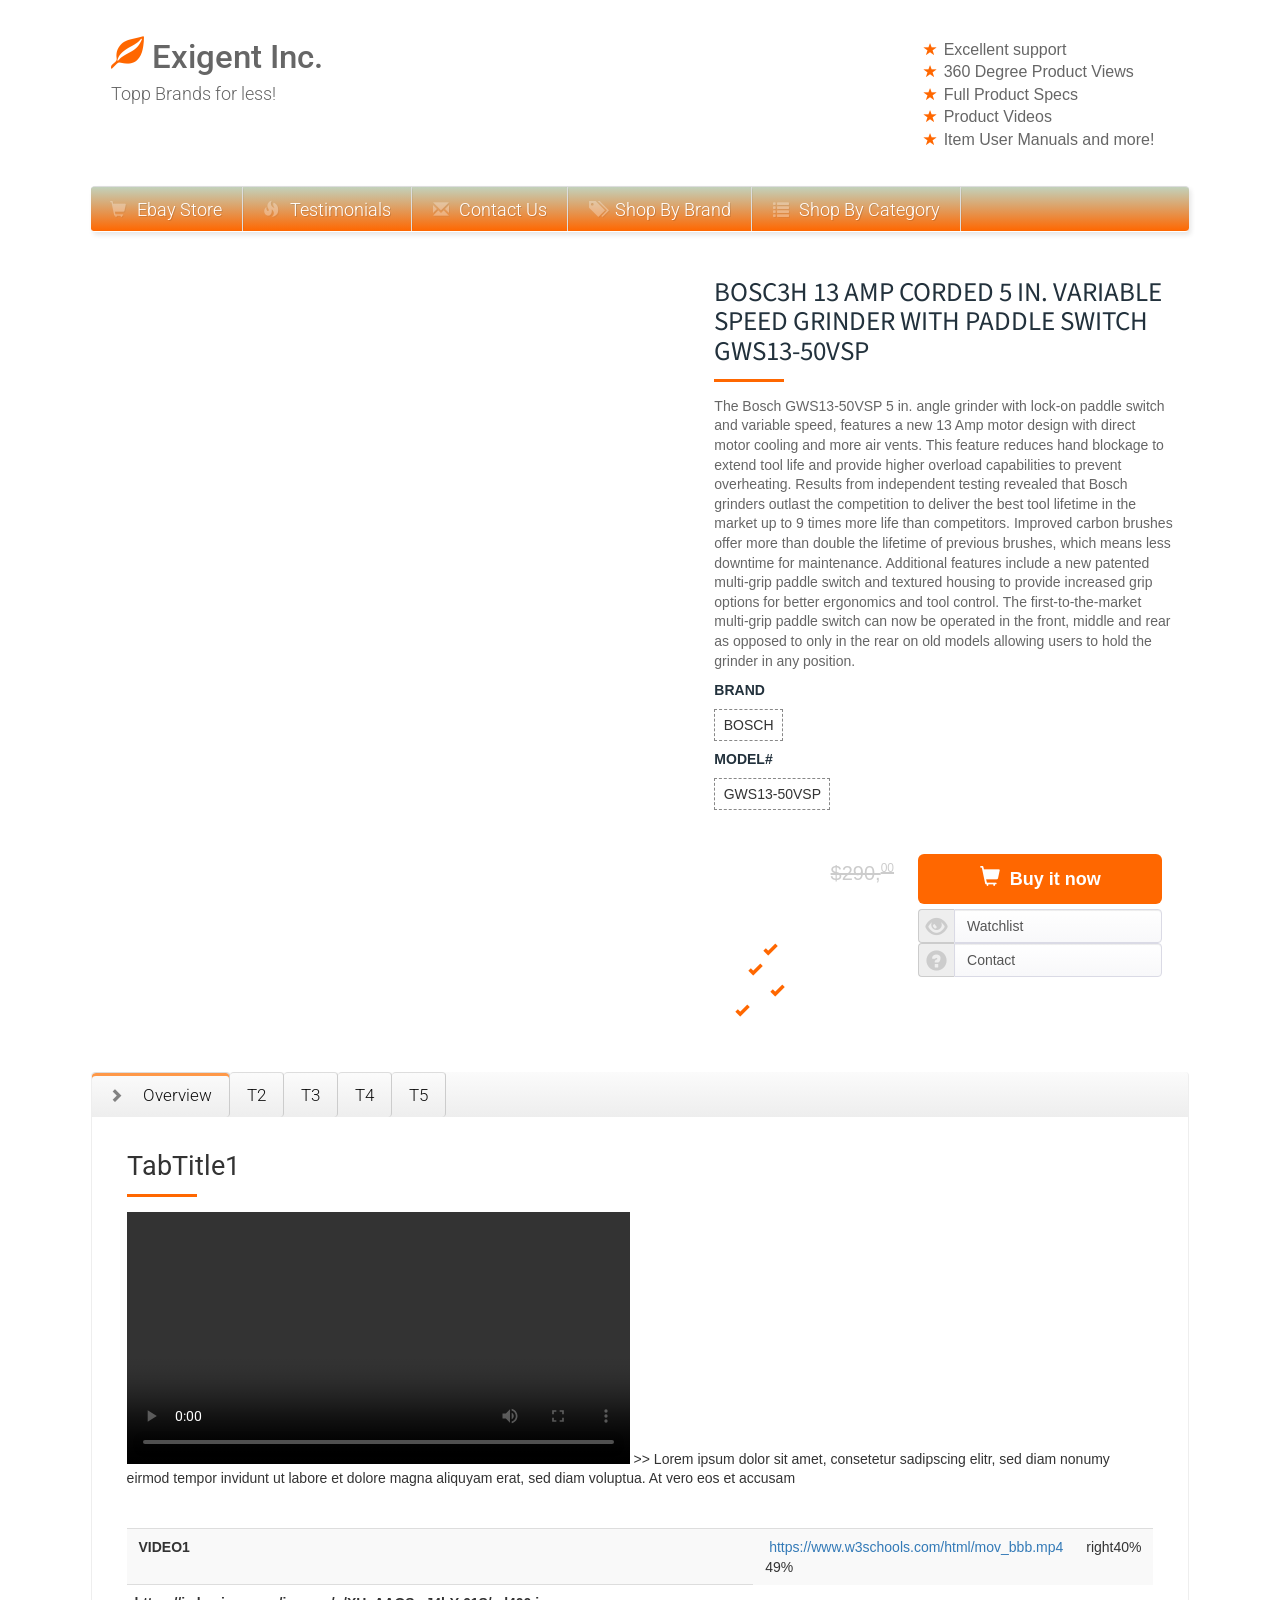
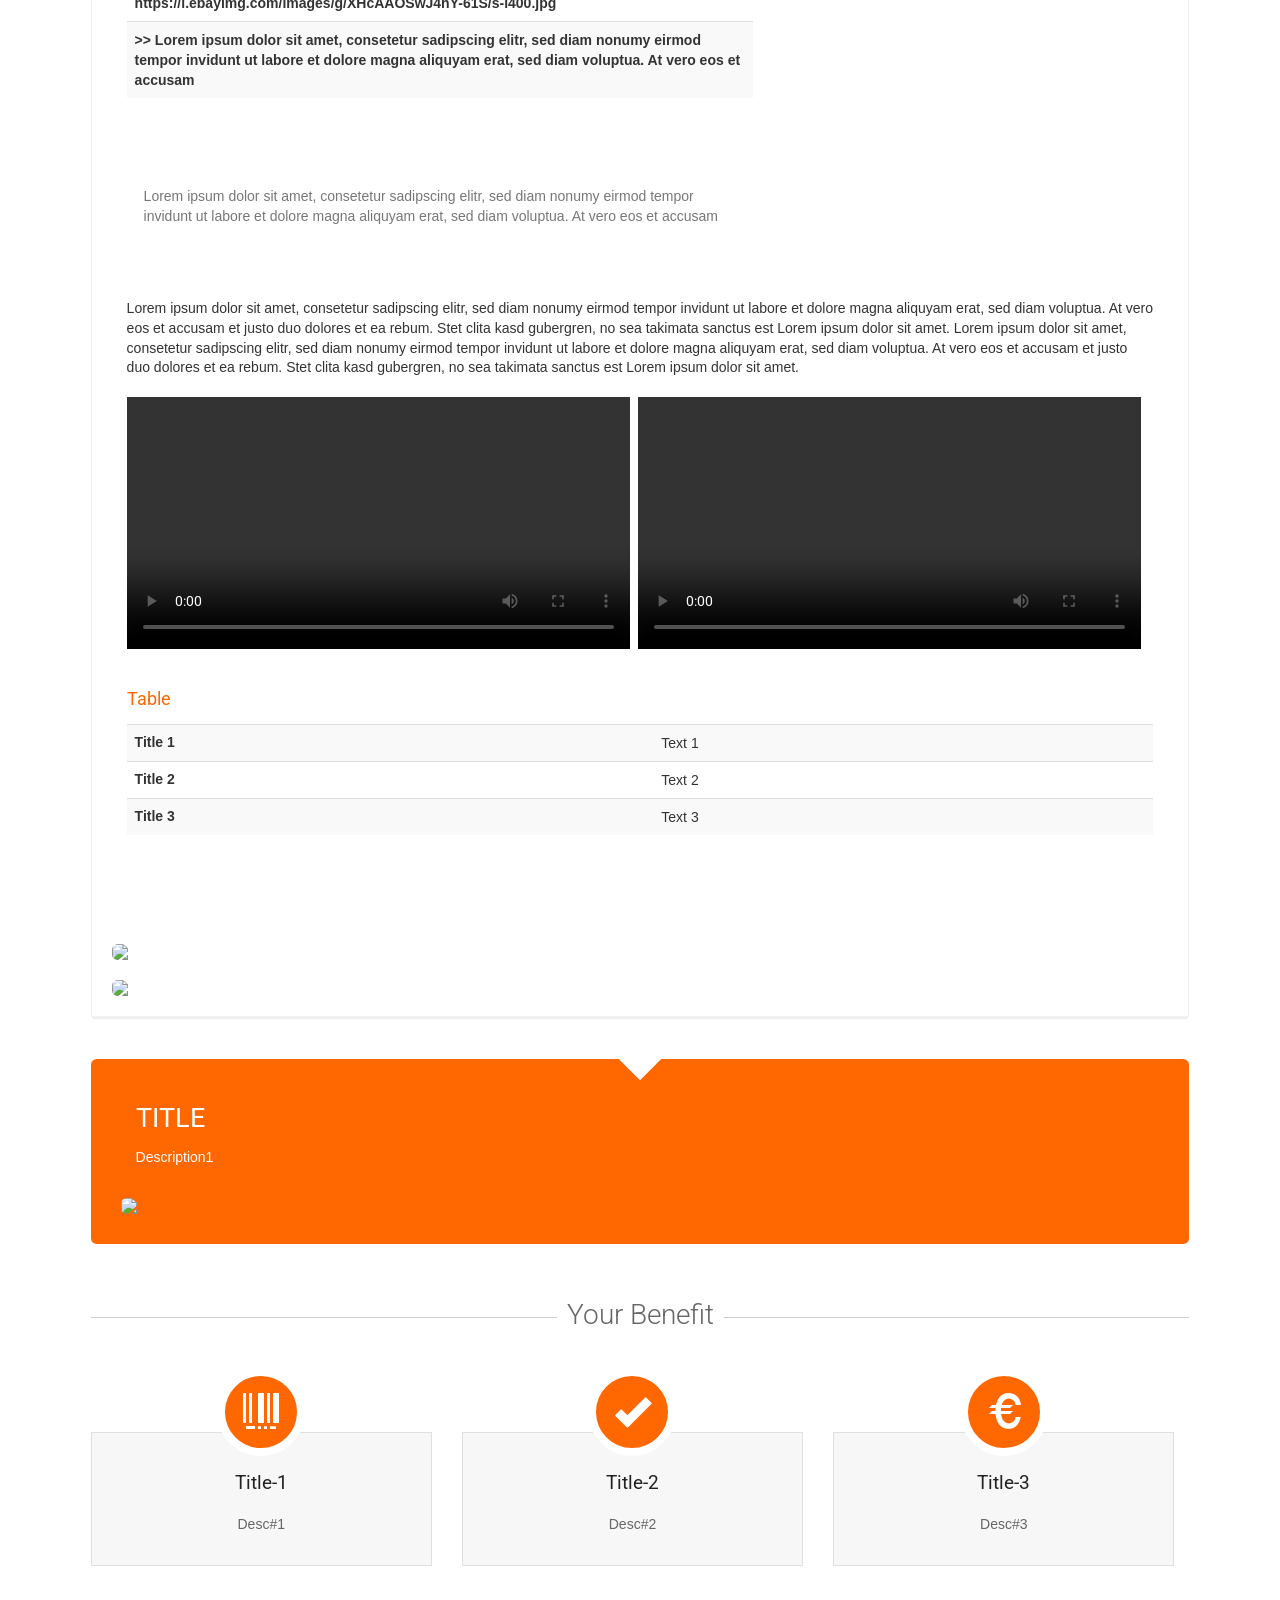
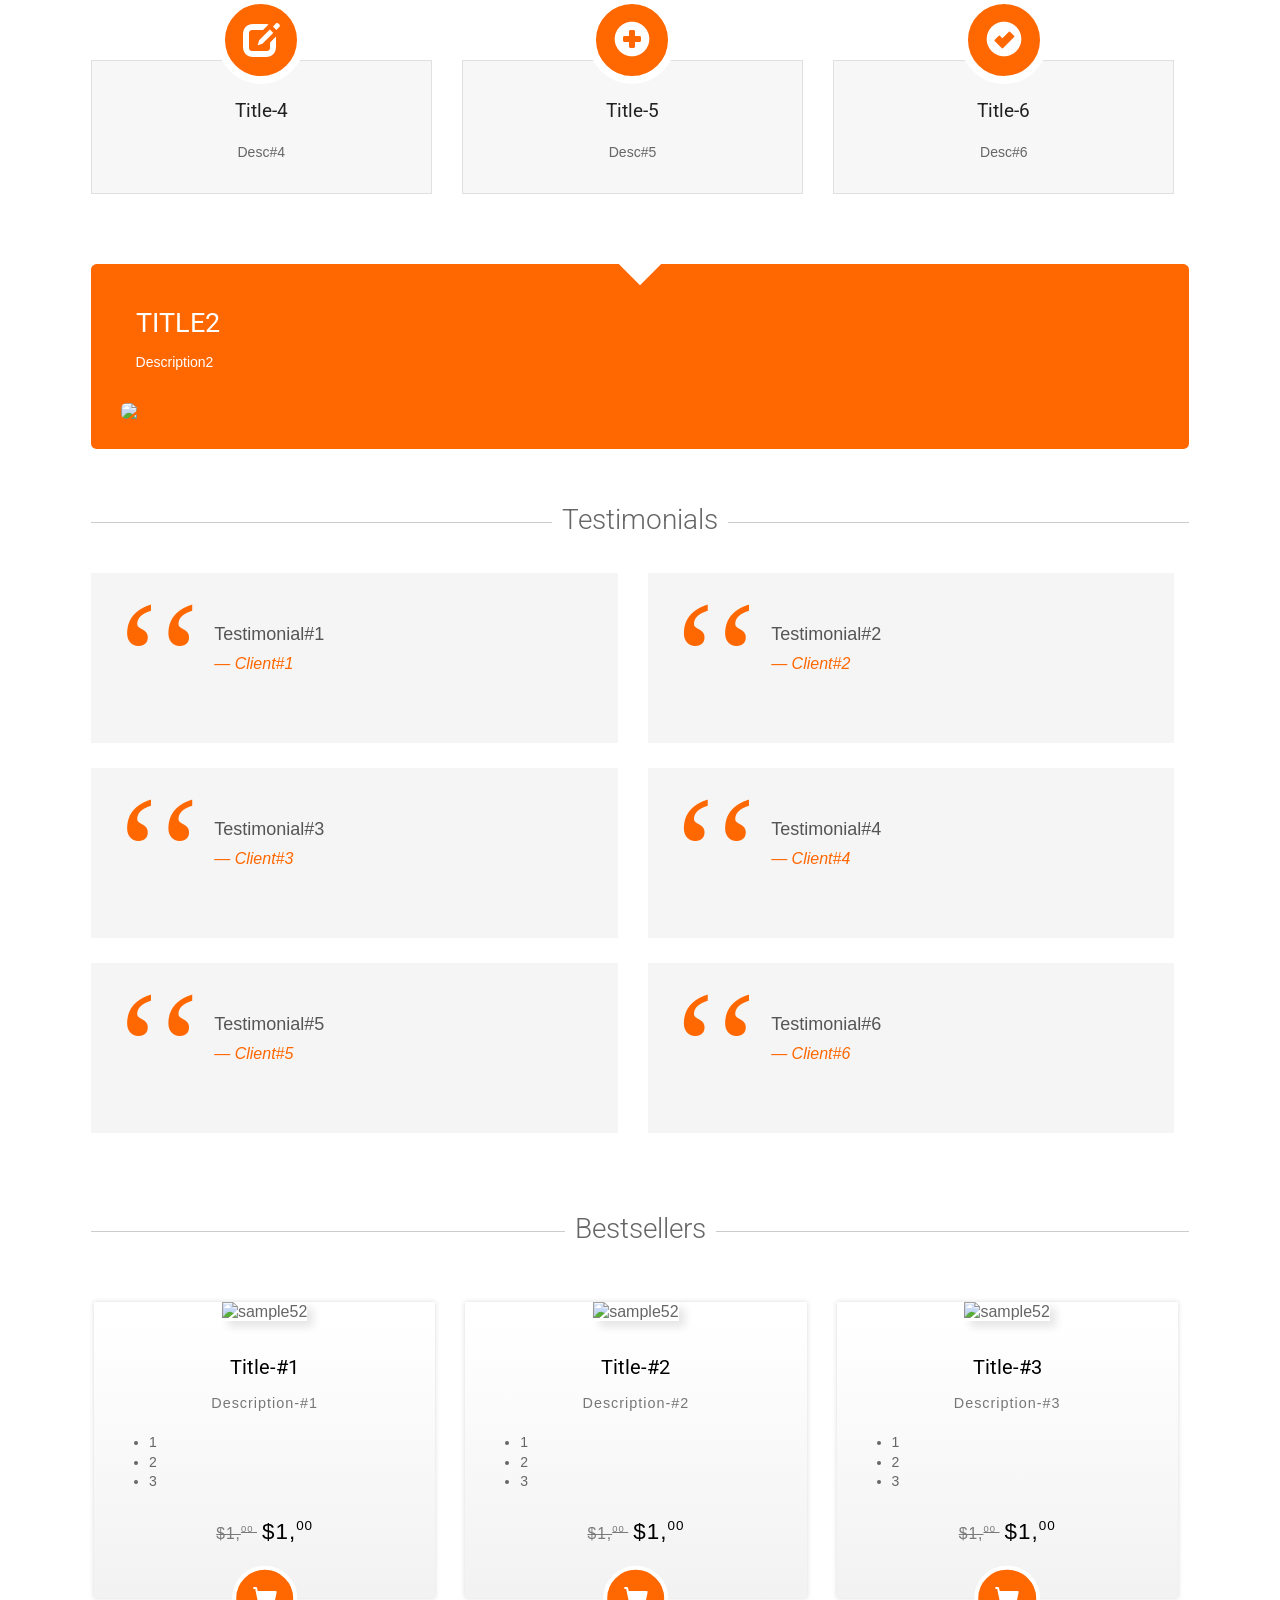
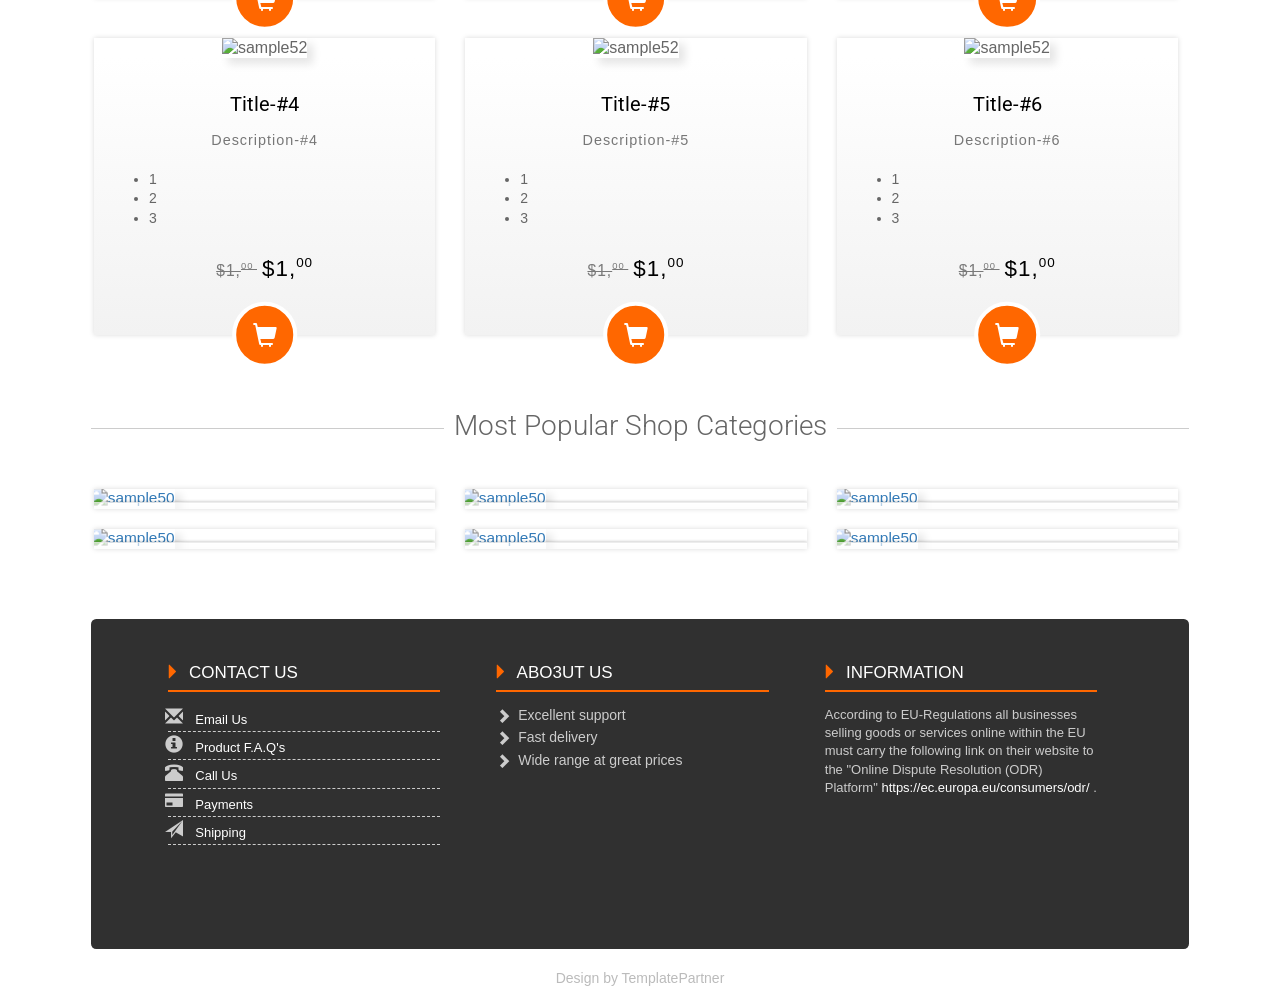
==== commit 7a3c608f: "1" ====
--- a/index.html
+++ b/index.html
@@ -72,7 +72,7 @@
 <span class="ff_logotitle">Exigent Inc.
 </span>
 </h1>
-<div class="logotitlesub ff_logosubtitle">Top Brands for less!
+<div class="logotitlesub ff_logosubtitle">Topp Brands for less!
 </div>
 </div>
 </div>
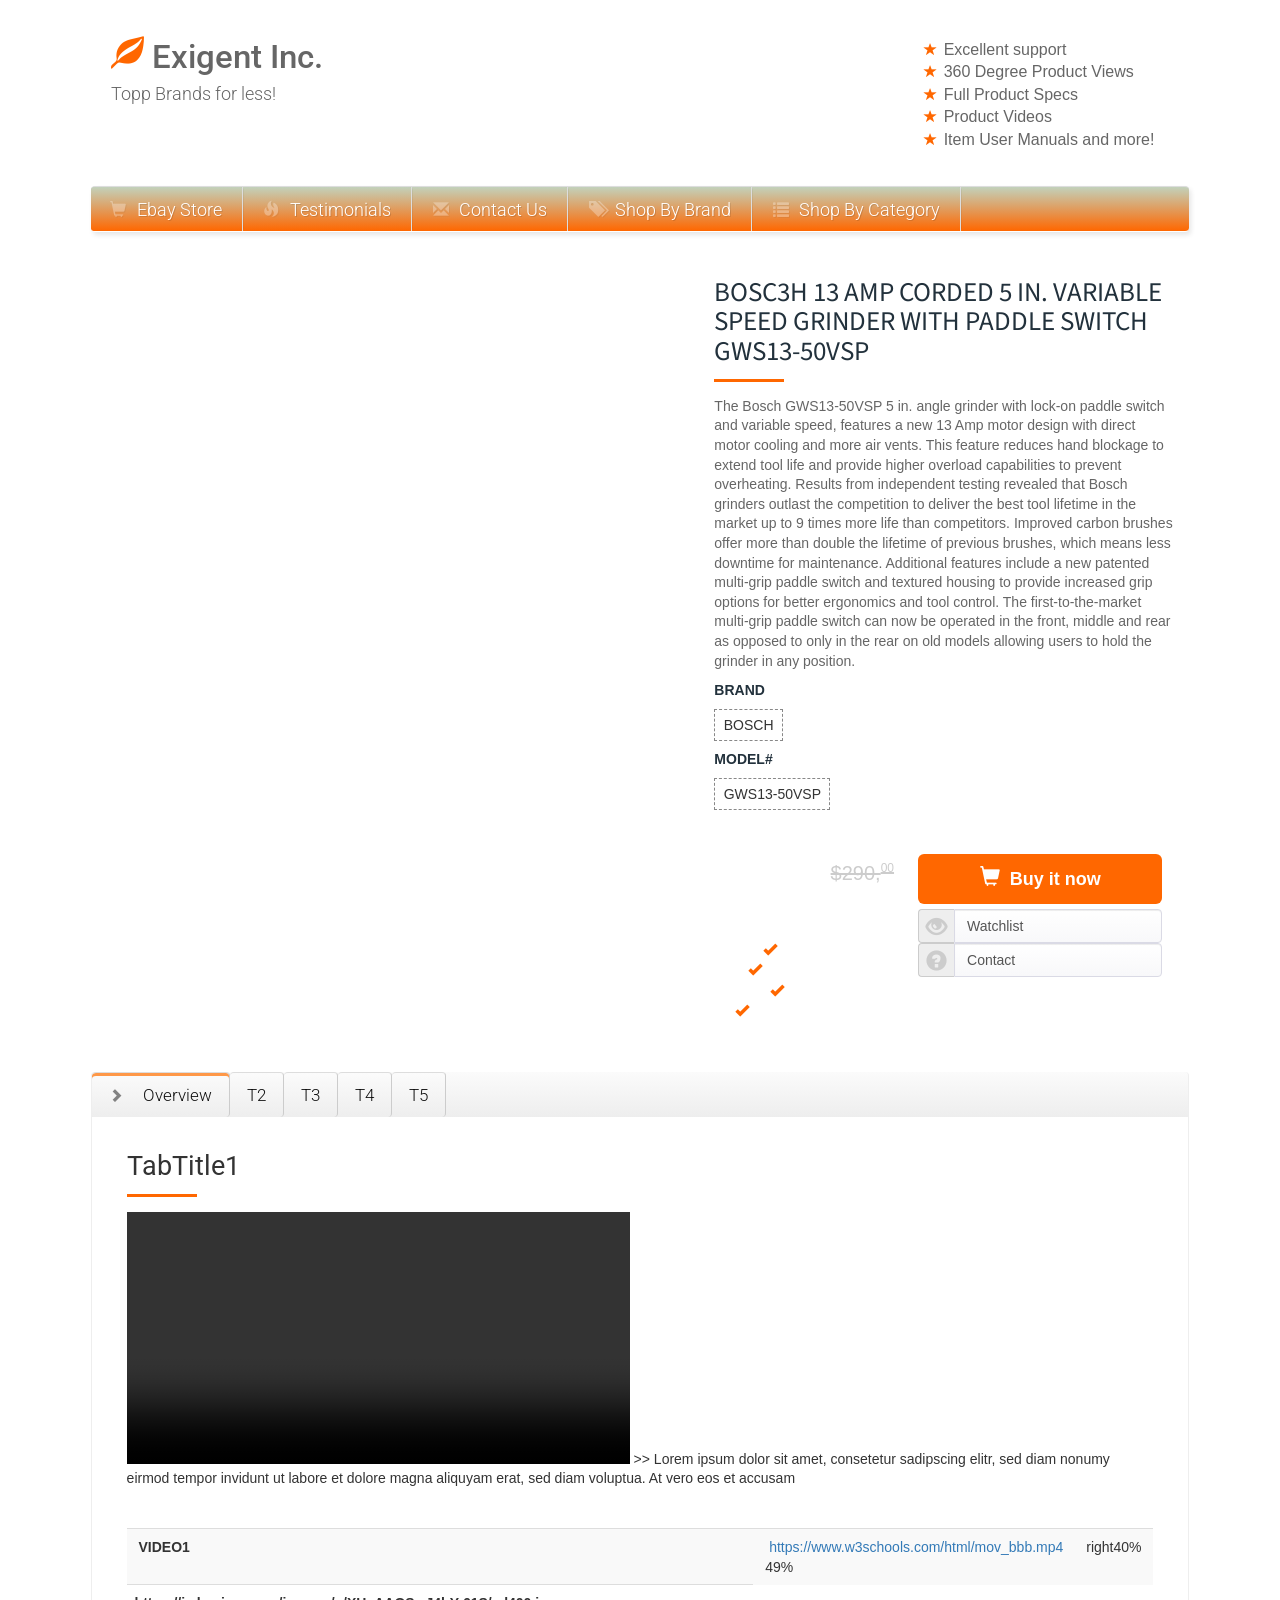
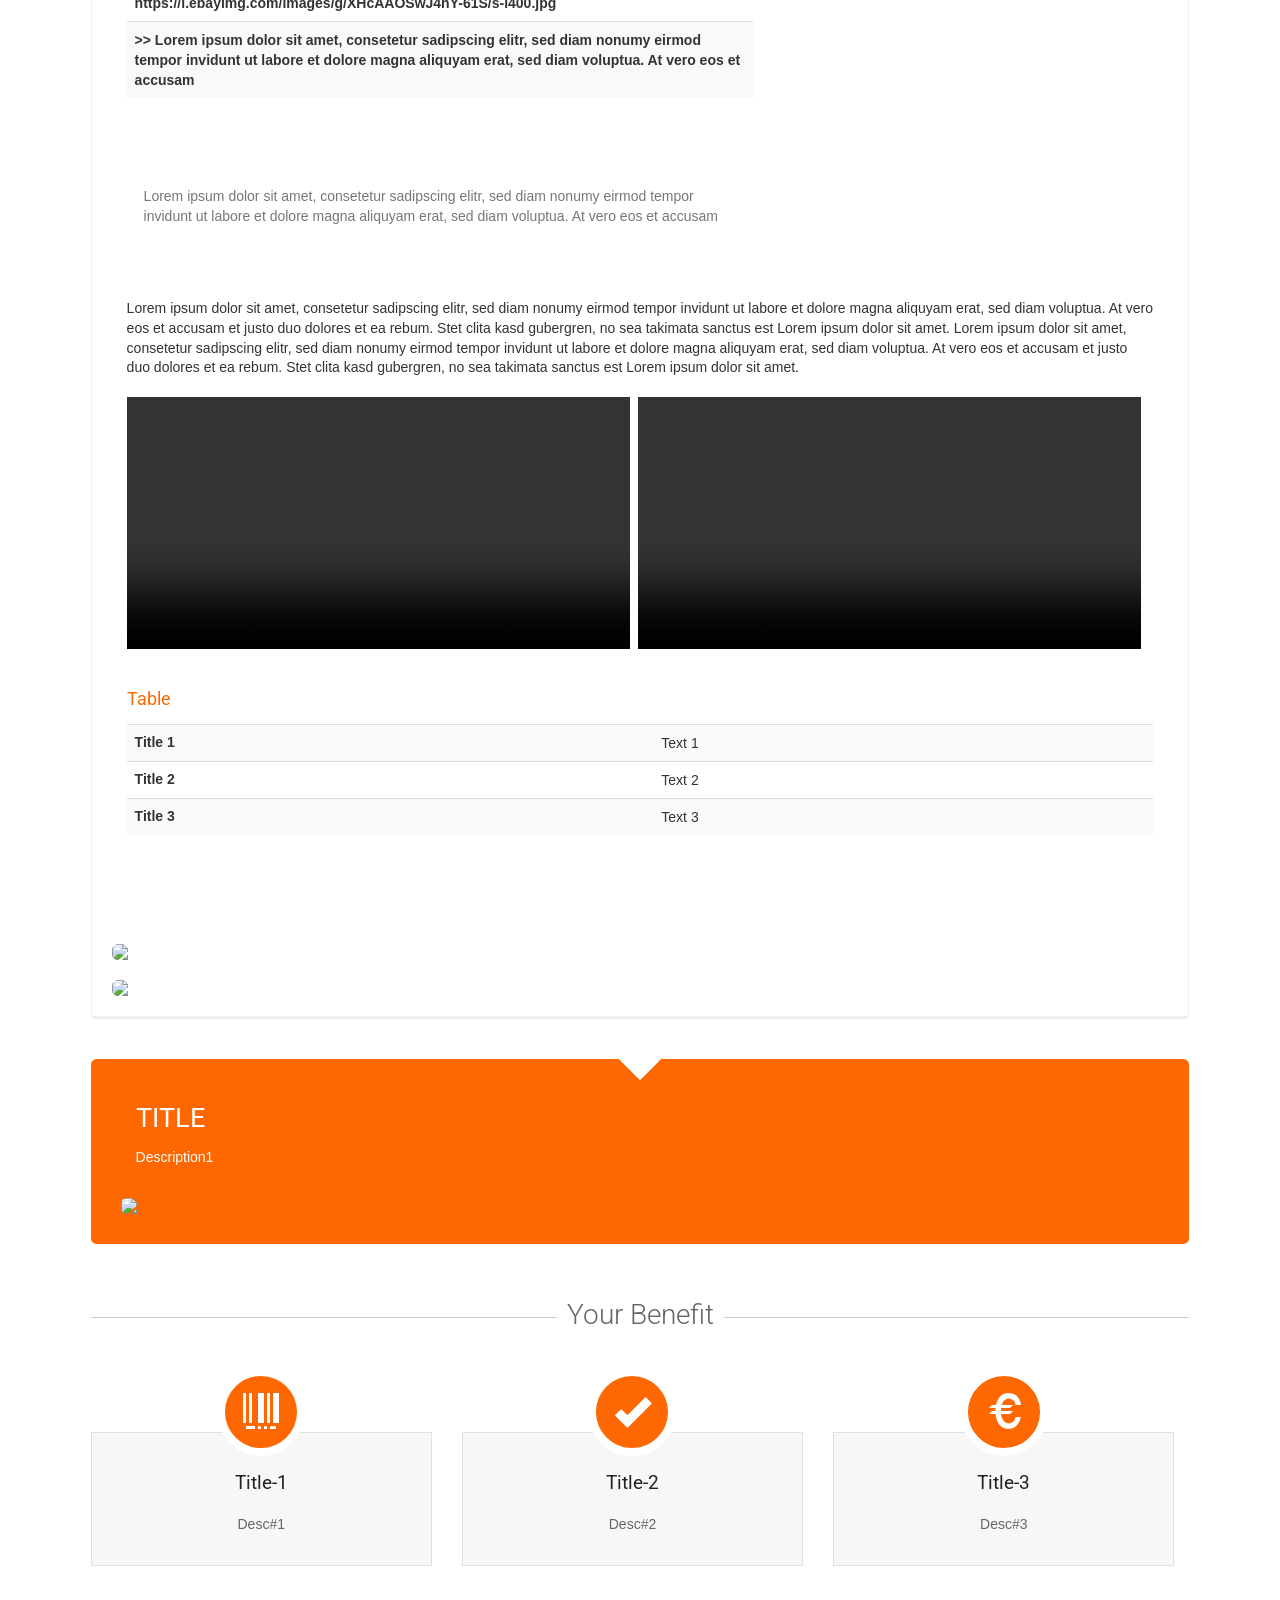
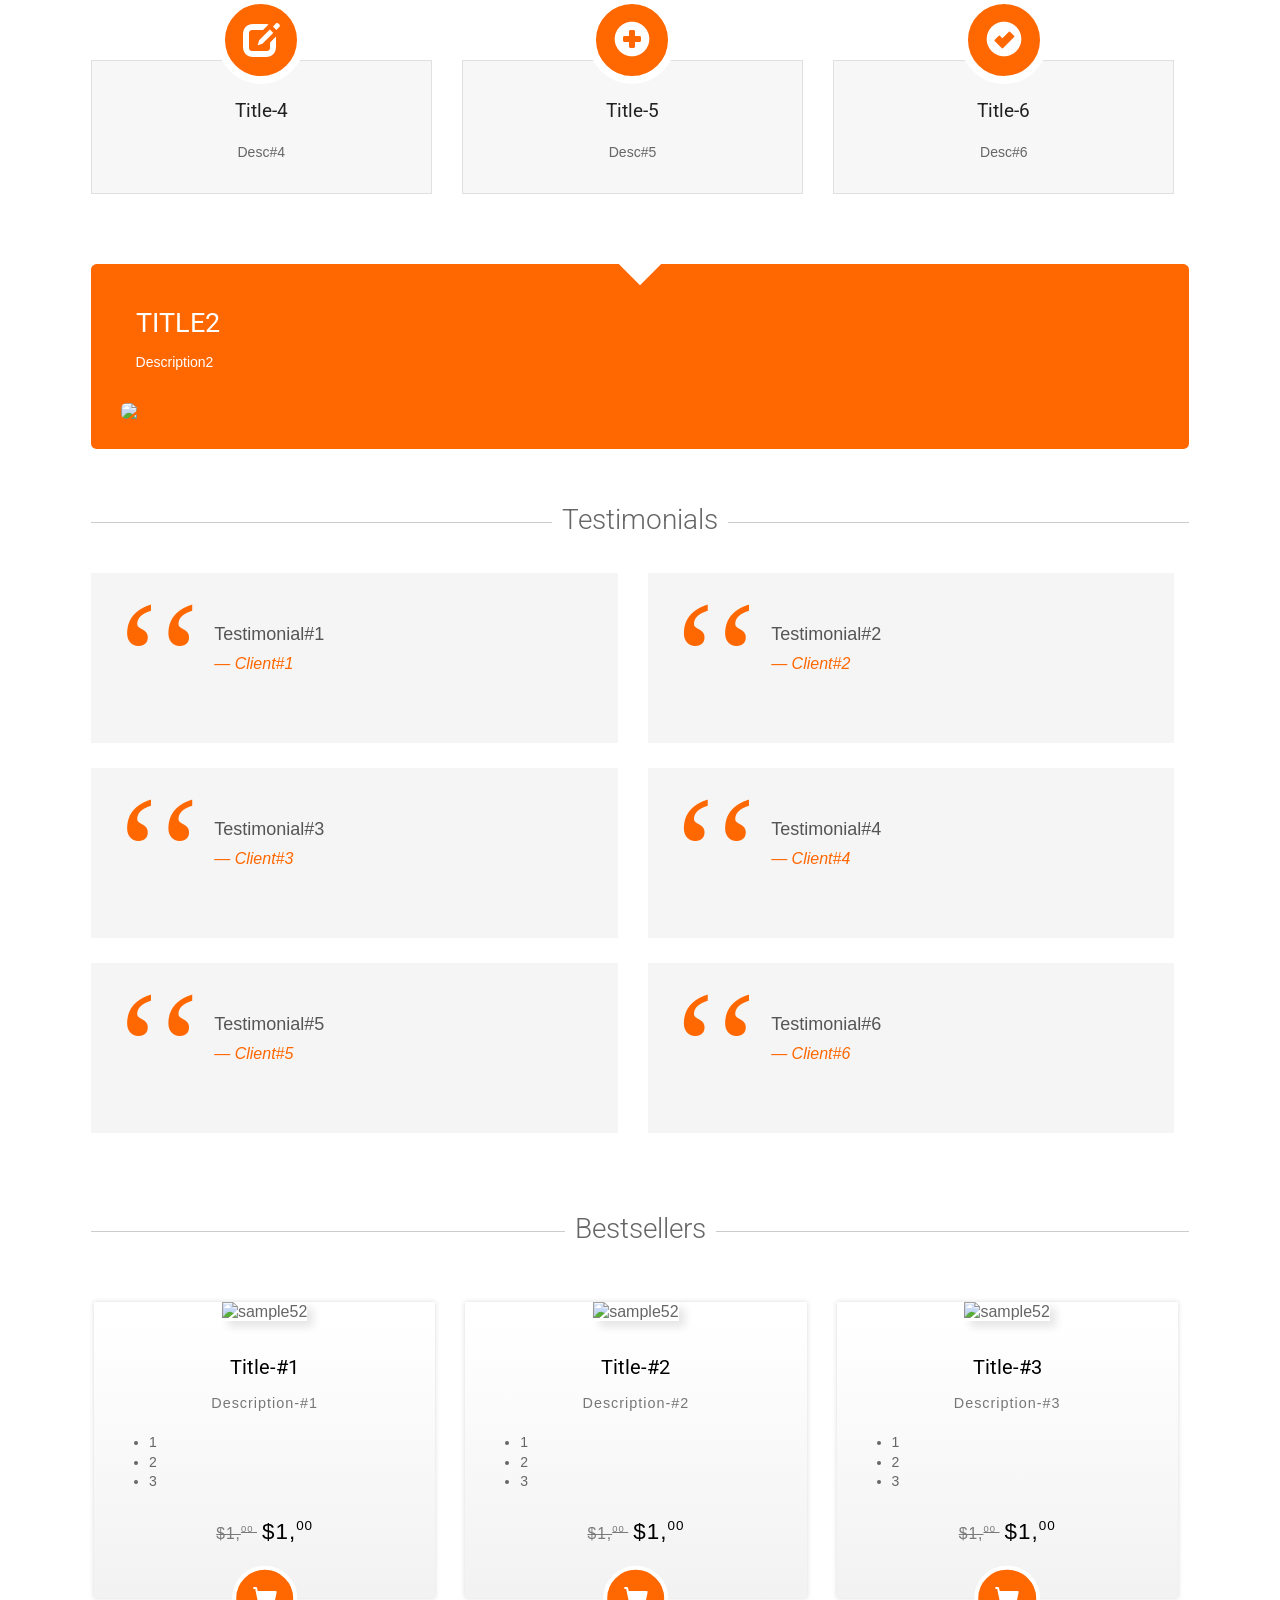
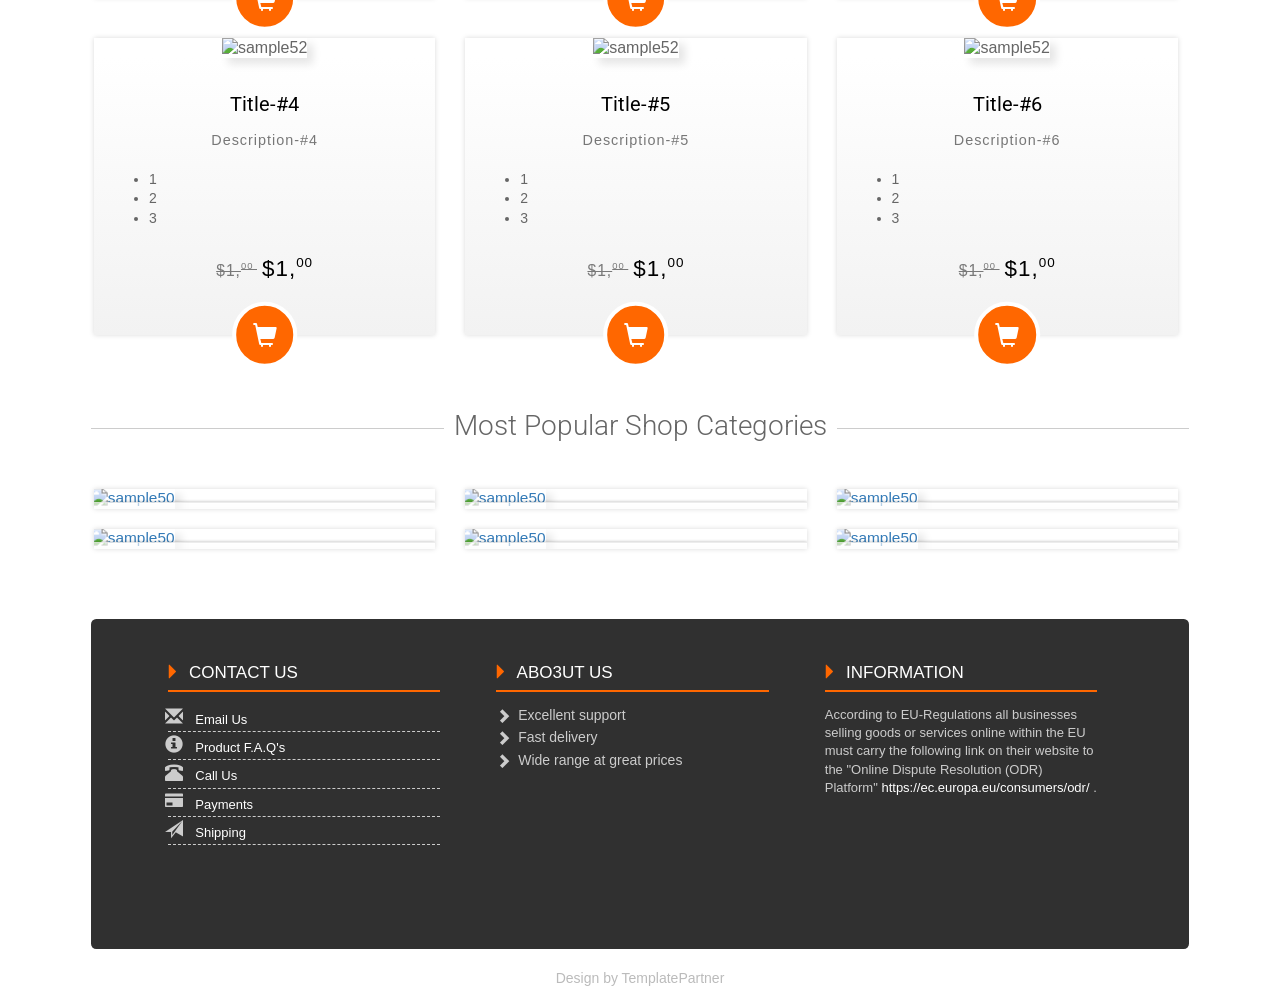
==== commit 80a3dc36: "2" ====
--- a/index.html
+++ b/index.html
@@ -19,7 +19,7 @@
 				Copyright & Design by https://www.templatepartner.com 
 				--> 
 				<!DOCTYPE html> 
-				<html lang="de"> 
+ 				<html lang="de">
 				  <head> 
 				    <meta charset="utf-8"> 
 				    <title>Template CRYSTAL www.templatepartner.com </title> 
